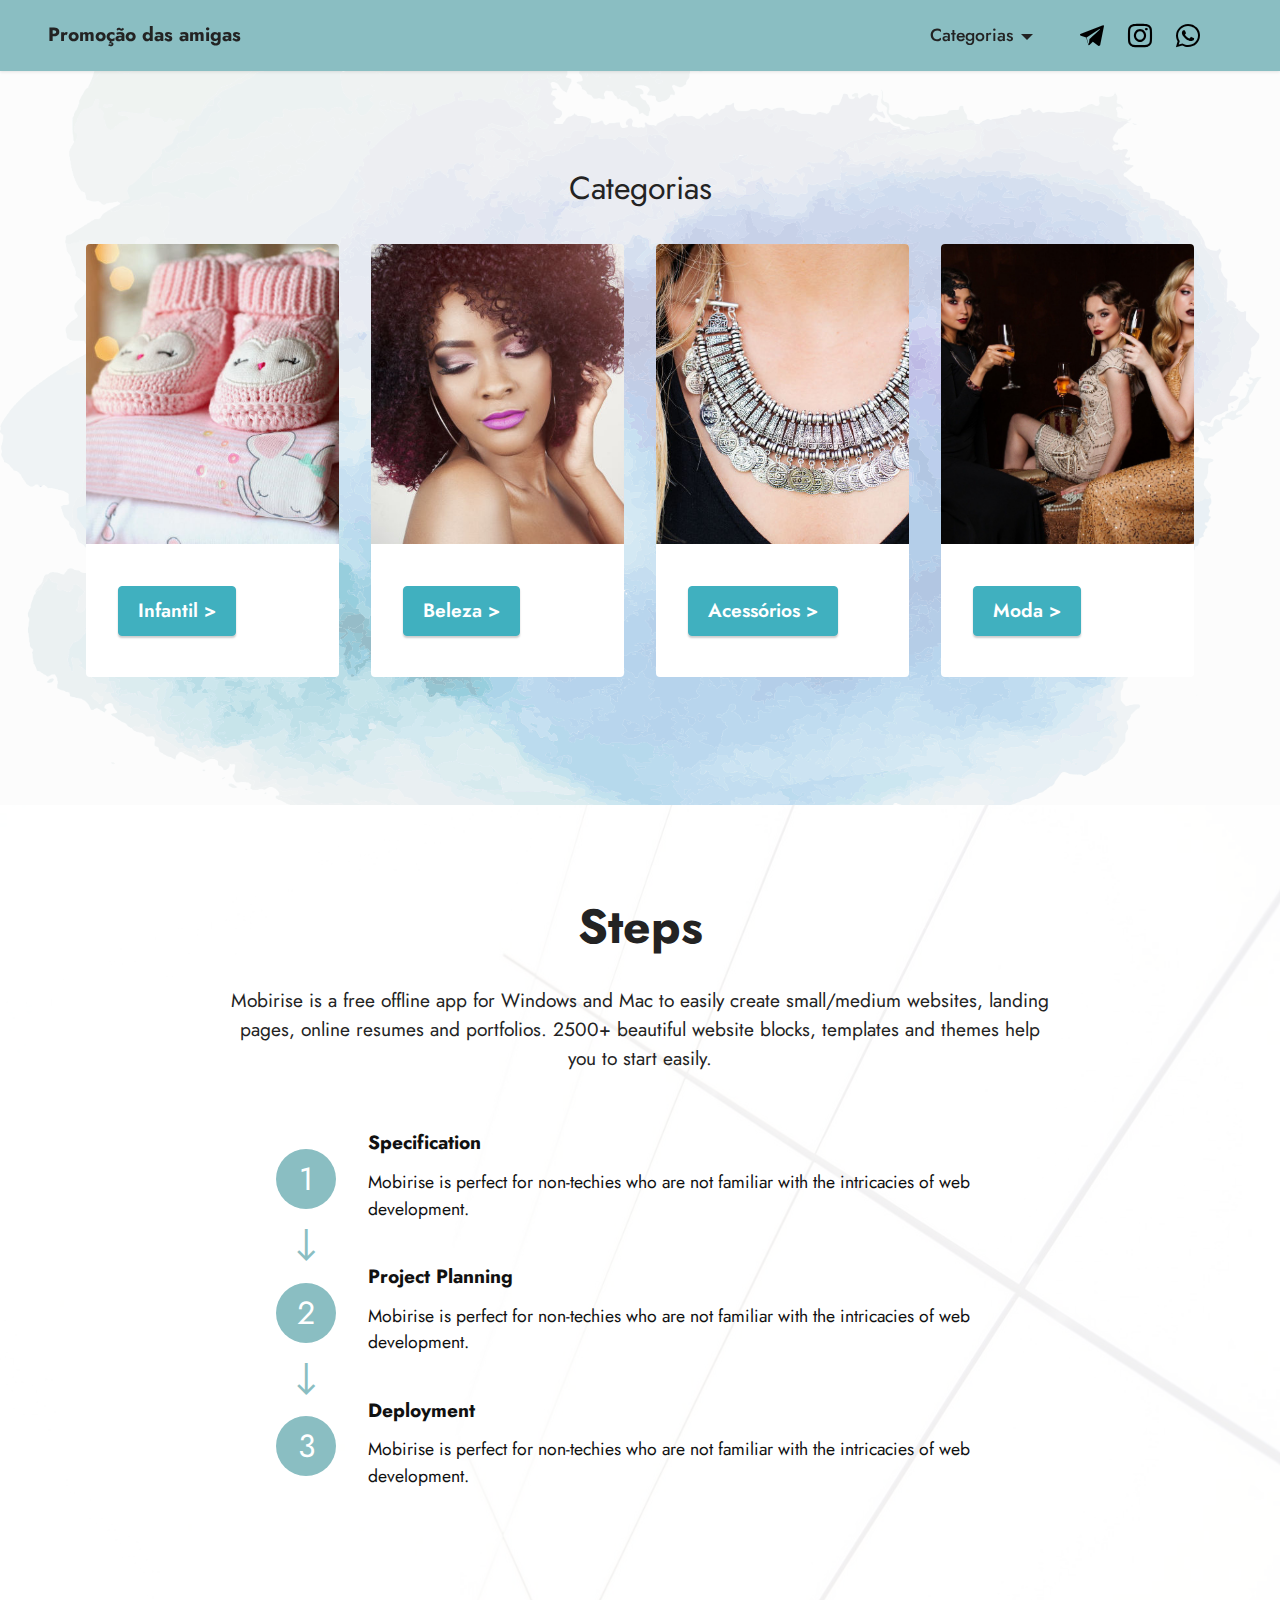
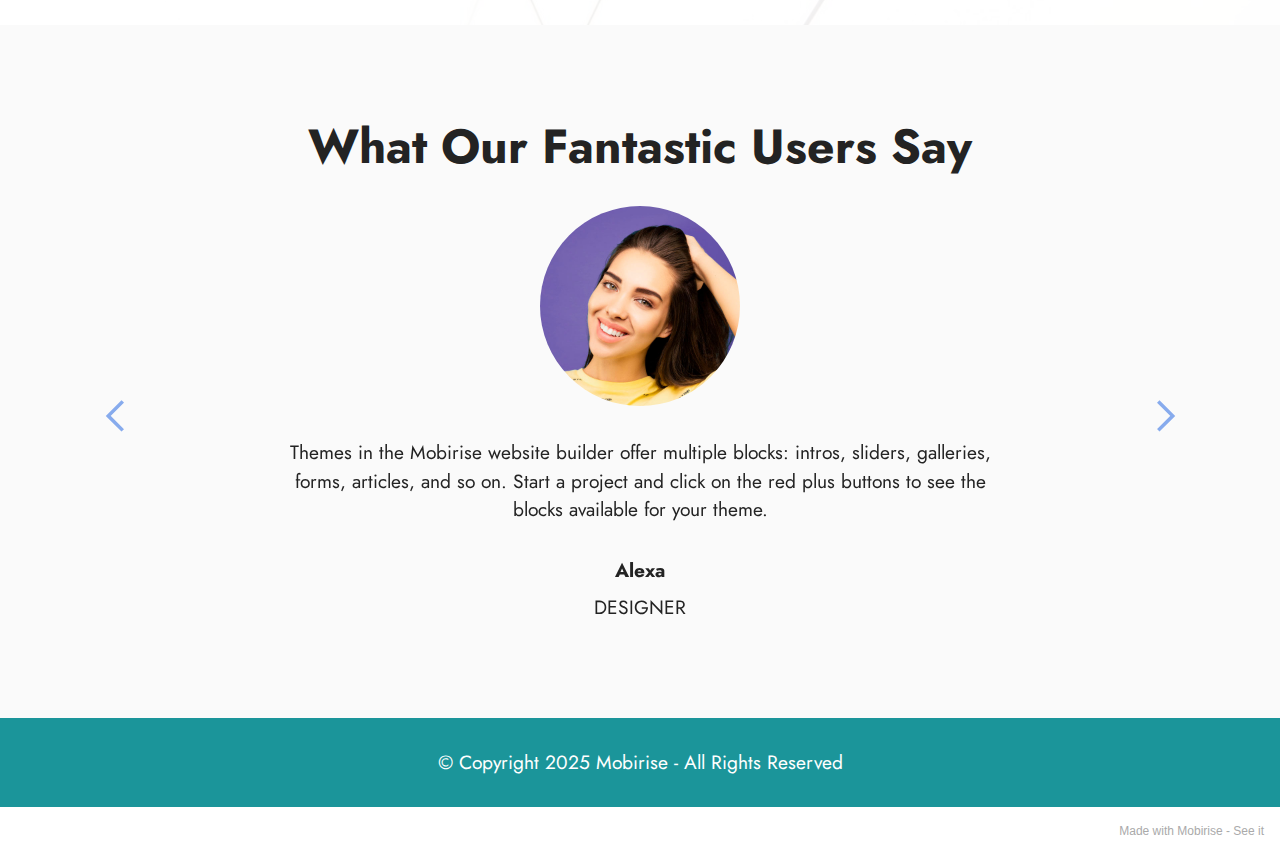
==== index.html @ 552d86b9 "init" ====
<!DOCTYPE html>
<html  >
<head>
  <!-- Site made with Mobirise Website Builder v5.2.1, https://mobirise.com -->
  <meta charset="UTF-8">
  <meta http-equiv="X-UA-Compatible" content="IE=edge">
  <meta name="generator" content="Mobirise v5.2.1, mobirise.com">
  <meta name="viewport" content="width=device-width, initial-scale=1, minimum-scale=1">
  <link rel="shortcut icon" href="assets/images/logo-96x96.png" type="image/x-icon">
  <meta name="description" content="">
  
  
  <title>Promoção das amigas</title>
  <link rel="stylesheet" href="assets/web/assets/mobirise-icons2/mobirise2.css">
  <link rel="stylesheet" href="assets/tether/tether.min.css">
  <link rel="stylesheet" href="assets/bootstrap/css/bootstrap.min.css">
  <link rel="stylesheet" href="assets/bootstrap/css/bootstrap-grid.min.css">
  <link rel="stylesheet" href="assets/bootstrap/css/bootstrap-reboot.min.css">
  <link rel="stylesheet" href="assets/dropdown/css/style.css">
  <link rel="stylesheet" href="assets/socicon/css/styles.css">
  <link rel="stylesheet" href="assets/theme/css/style.css">
  <link rel="preload" as="style" href="assets/mobirise/css/mbr-additional.css"><link rel="stylesheet" href="assets/mobirise/css/mbr-additional.css" type="text/css">
  
  
  
  
</head>
<body>
  
  <section class="menu menu3 cid-suYINtU2iG" once="menu" id="menu3-0">
    
    <nav class="navbar navbar-dropdown navbar-fixed-top navbar-expand-lg">
        <div class="container-fluid">
            <div class="navbar-brand">
                
                <span class="navbar-caption-wrap"><a class="navbar-caption text-black text-primary display-7" href="index.html">Promoção das amigas</a></span>
            </div>
            <button class="navbar-toggler" type="button" data-toggle="collapse" data-target="#navbarSupportedContent" aria-controls="navbarNavAltMarkup" aria-expanded="false" aria-label="Toggle navigation">
                <div class="hamburger">
                    <span></span>
                    <span></span>
                    <span></span>
                    <span></span>
                </div>
            </button>
            <div class="collapse navbar-collapse" id="navbarSupportedContent">
                <ul class="navbar-nav nav-dropdown nav-right" data-app-modern-menu="true"><li class="nav-item dropdown"><a class="nav-link link dropdown-toggle text-black display-4" href="#" data-toggle="dropdown-submenu" aria-expanded="false">Categorias</a><div class="dropdown-menu"><a class="dropdown-item text-black text-primary display-4" href="infantil.html">Infantil<br></a><div class="dropdown"><a class="dropdown-item text-black dropdown-toggle display-4" href="#" aria-expanded="false" data-toggle="dropdown-submenu">Beleza</a><div class="dropdown-menu dropdown-submenu"><a class="dropdown-item text-black display-4" href="#" aria-expanded="false">Teste</a></div></div><a class="dropdown-item text-black text-primary display-4" href="acessorios.html" aria-expanded="false">Acessórios</a><a class="dropdown-item text-black display-4" href="#" aria-expanded="false">Moda</a></div>
                    </li></ul>
                <div class="icons-menu">
                    <a class="iconfont-wrapper" href="https://mobiri.se" target="_blank">
                        <span class="p-2 mbr-iconfont socicon-telegram socicon"></span>
                    </a>
                    <a class="iconfont-wrapper" href="https://mobiri.se" target="_blank">
                        <span class="p-2 mbr-iconfont socicon-instagram socicon"></span>
                    </a>
                    <a class="iconfont-wrapper" href="https://api.whatsapp.com/send?phone=5531991927545&text=sua%20mensagem" target="_blank">
                        <span class="p-2 mbr-iconfont socicon-whatsapp socicon" style="color: rgb(0, 0, 0); fill: rgb(0, 0, 0);"></span>
                    </a>
                    
                </div>
                
            </div>
        </div>
    </nav>
</section>

<section class="features4 cid-svt2R4mxLg" id="features4-9">
    
    <div class="mbr-overlay"></div>
    <div class="container">
        <div class="mbr-section-head">
            
            <h5 class="mbr-section-subtitle mbr-fonts-style align-center mb-0 mt-2 display-5">Categorias</h5>
        </div>
        <div class="row mt-4">
            <div class="item features-image сol-12 col-md-6 col-lg-3">
                <div class="item-wrapper">
                    <div class="item-img">
                        <img src="assets/images/mbr-2-696x464.jpg" alt="" title="">
                    </div>
                    <div class="item-content">
                        
                        
                        
                    </div>
                    <div class="mbr-section-btn item-footer mt-2"><a href="infantil.html" class="btn item-btn btn-success display-7">Infantil&nbsp;&gt;</a></div>
                </div>
            </div>
            <div class="item features-image сol-12 col-md-6 col-lg-3">
                <div class="item-wrapper">
                    <div class="item-img">
                        <img src="assets/images/mbr-696x450.jpg" alt="" title="">
                    </div>
                    <div class="item-content">
                        
                        
                        
                    </div>
                    <div class="mbr-section-btn item-footer mt-2"><a href="" class="btn item-btn btn-success display-7" target="_blank">Beleza &gt;</a></div>
                </div>
            </div>
            <div class="item features-image сol-12 col-md-6 col-lg-3">
                <div class="item-wrapper">
                    <div class="item-img">
                        <img src="assets/images/mbr-1-696x464.jpg" alt="" title="">
                    </div>
                    <div class="item-content">
                        
                        
                        
                    </div>
                    <div class="mbr-section-btn item-footer mt-2"><a href="acessorios.html" class="btn item-btn btn-success display-7">Acessórios &gt;</a></div>
                </div>
            </div><div class="item features-image сol-12 col-md-6 col-lg-3">
                <div class="item-wrapper">
                    <div class="item-img">
                        <img src="assets/images/mbr-1920x1279.jpg" alt="" title="" data-slide-to="3">
                    </div>
                    <div class="item-content">
                        
                        
                        
                    </div>
                    <div class="mbr-section-btn item-footer mt-2"><a href="" class="btn item-btn btn-success display-7" target="_blank">Moda &gt;</a></div>
                </div>
            </div>

        </div>
    </div>
</section>

<section class="features19 cid-svt3wGCOxI" id="features20-c">

    
    <div class="mbr-overlay" style="opacity: 0.8; background-color: rgb(255, 255, 255);">
    </div>
    <div class="container">
        <div class="row justify-content-center">
            <div class="col-md-12 col-lg-9">
                <div class="card-wrapper pb-4">
                    <div class="card-box align-center">
                        <h4 class="card-title mbr-fonts-style mb-4 display-2">
                            <strong>Steps</strong>
                        </h4>
                        <p class="mbr-text mbr-fonts-style mb-4 display-7">
                            Mobirise is a free offline app for Windows and Mac to easily create small/medium websites,
                            landing pages, online resumes and portfolios. 2500+ beautiful website blocks, templates and
                            themes help you to start easily.</p>
                        
                    </div>
                </div>
            </div>
            <div class="col-12 col-md-8">
                <div class="item mbr-flex">
                    <div class="icon-box">
                        <span class="step-number mbr-fonts-style display-5">1</span>
                    </div>
                    <div class="text-box">
                        <h4 class="icon-title card-title mbr-black mbr-fonts-style display-7">
                            <strong>Specification</strong>
                        </h4>
                        <h5 class="icon-text mbr-black mbr-fonts-style display-4">Mobirise is perfect for non-techies who
                            are not familiar with
                            the intricacies of web development.</h5>
                    </div>
                </div>
                <div class="item mbr-flex">
                    <div class="icon-box">
                        <span class="step-number mbr-fonts-style display-5">2</span>
                    </div>
                    <div class="text-box">
                        <h4 class="icon-title card-title mbr-black mbr-fonts-style display-7">
                            <strong>Project Planning</strong>
                        </h4>
                        <h5 class="icon-text mbr-black mbr-fonts-style display-4">Mobirise is perfect for non-techies who
                            are not familiar with
                            the intricacies of web development.</h5>
                    </div>
                </div>
                <div class="item mbr-flex last">
                    <div class="icon-box">
                        <span class="step-number mbr-fonts-style display-5">3</span>
                    </div>
                    <div class="text-box">
                        <h4 class="icon-title card-title mbr-black mbr-fonts-style display-7">
                            <strong>Deployment</strong>
                        </h4>
                        <h5 class="icon-text mbr-black mbr-fonts-style display-4">Mobirise is perfect for non-techies who
                            are not familiar with
                            the intricacies of web development.</h5>
                    </div>
                </div>
                
                
                
                
                
                
                
            </div>
        </div>
    </div>
</section>

<section class="testimonails3 carousel slide testimonials-slider cid-svt30QFqCi" data-interval="false" id="testimonials3-a">

    

    

    <div class="text-center container">
        <h3 class="mb-4 mbr-fonts-style display-2">
            <strong>What Our Fantastic Users Say</strong>
        </h3>

        <div class="carousel slide" role="listbox" data-pause="true" data-keyboard="false" data-ride="carousel" data-interval="8000">
            <div class="carousel-inner">
                
                
            <div class="carousel-item">
                    <div class="user col-md-8">
                        <div class="user_image">
                            <img src="assets/images/team3.jpg">
                        </div>
                        <div class="user_text mb-4">
                            <p class="mbr-fonts-style display-7">
                                Themes in the Mobirise website builder offer multiple blocks: intros, sliders, galleries, forms, articles, and so on. Start a project and click on the red plus buttons to see the blocks available for your theme.
                            </p>
                        </div>
                        <div class="user_name mbr-fonts-style mb-2 display-7">
                            <strong>Alexa</strong>
                        </div>
                        <div class="user_desk mbr-fonts-style display-7">
                            DESIGNER
                        </div>
                    </div>
                </div><div class="carousel-item">
                    <div class="user col-md-8">
                        <div class="user_image">
                            <img src="assets/images/team2.jpg">
                        </div>
                        <div class="user_text mb-4">
                            <p class="mbr-fonts-style display-7">
                                Themes in the Mobirise website builder offer multiple blocks: intros, sliders, galleries, forms, articles, and so on. Start a project and click on the red plus buttons to see the blocks available for your theme.
                            </p>
                        </div>
                        <div class="user_name mbr-fonts-style mb-2 display-7">
                            <strong>Linda</strong>
                        </div>
                        <div class="user_desk mbr-fonts-style display-7">
                            DEVELOPER
                        </div>
                    </div>
                </div></div>

            <div class="carousel-controls">
                <a class="carousel-control-prev" role="button" data-slide="prev">
                    <span aria-hidden="true" class="mobi-mbri mobi-mbri-arrow-prev mbr-iconfont"></span>
                    <span class="sr-only">Previous</span>
                </a>

                <a class="carousel-control-next" role="button" data-slide="next">
                    <span aria-hidden="true" class="mobi-mbri mobi-mbri-arrow-next mbr-iconfont"></span>
                    <span class="sr-only">Next</span>
                </a>
            </div>
        </div>
    </div>
</section>

<section class="footer7 cid-svt5SpfQsc" once="footers" id="footer7-e">

    

    

    <div class="container">
        <div class="media-container-row align-center mbr-white">
            <div class="col-12">
                <p class="mbr-text mb-0 mbr-fonts-style display-7">
                    © Copyright 2025 Mobirise - All Rights Reserved
                </p>
            </div>
        </div>
    </div>
</section><section style="background-color: #fff; font-family: -apple-system, BlinkMacSystemFont, 'Segoe UI', 'Roboto', 'Helvetica Neue', Arial, sans-serif; color:#aaa; font-size:12px; padding: 0; align-items: center; display: flex;"><a href="https://mobirise.site/o" style="flex: 1 1; height: 3rem; padding-left: 1rem;"></a><p style="flex: 0 0 auto; margin:0; padding-right:1rem;">Made with Mobirise - <a href="https://mobirise.site/k" style="color:#aaa;">See it</a></p></section><script src="assets/web/assets/jquery/jquery.min.js"></script>  <script src="assets/popper/popper.min.js"></script>  <script src="assets/tether/tether.min.js"></script>  <script src="assets/bootstrap/js/bootstrap.min.js"></script>  <script src="assets/smoothscroll/smooth-scroll.js"></script>  <script src="assets/dropdown/js/nav-dropdown.js"></script>  <script src="assets/dropdown/js/navbar-dropdown.js"></script>  <script src="assets/touchswipe/jquery.touch-swipe.min.js"></script>  <script src="assets/bootstrapcarouselswipe/bootstrap-carousel-swipe.js"></script>  <script src="assets/mbr-testimonials-slider/mbr-testimonials-slider.js"></script>  <script src="assets/theme/js/script.js"></script>  
  
  
</body>
</html>
---- assets/web/assets/mobirise-icons2/mobirise2.css ----
@font-face {
  font-family: 'Moririse2';
  font-display: swap;
  src:  url('mobirise2.eot?f2bix4');
  src:  url('mobirise2.eot?f2bix4#iefix') format('embedded-opentype'),
    url('mobirise2.ttf?f2bix4') format('truetype'),
    url('mobirise2.woff?f2bix4') format('woff'),
    url('mobirise2.svg?f2bix4#mobirise2') format('svg');
  font-weight: normal;
  font-style: normal;
}

[class^="mobi-"], [class*=" mobi-"] {
  /* use !important to prevent issues with browser extensions that change fonts */
  font-family: 'Moririse2' !important;
  speak: none;
  font-style: normal;
  font-weight: normal;
  font-variant: normal;
  text-transform: none;
  line-height: 1;

  /* Better Font Rendering =========== */
  -webkit-font-smoothing: antialiased;
  -moz-osx-font-smoothing: grayscale;
}

.mobi-mbri-add-submenu:before {
  content: "\e900";
}
.mobi-mbri-alert:before {
  content: "\e901";
}
.mobi-mbri-align-center:before {
  content: "\e902";
}
.mobi-mbri-align-justify:before {
  content: "\e903";
}
.mobi-mbri-align-left:before {
  content: "\e904";
}
.mobi-mbri-align-right:before {
  content: "\e905";
}
.mobi-mbri-android:before {
  content: "\e906";
}
.mobi-mbri-apple:before {
  content: "\e907";
}
.mobi-mbri-arrow-down:before {
  content: "\e908";
}
.mobi-mbri-arrow-next:before {
  content: "\e909";
}
.mobi-mbri-arrow-prev:before {
  content: "\e90a";
}
.mobi-mbri-arrow-up:before {
  content: "\e90b";
}
.mobi-mbri-bold:before {
  content: "\e90c";
}
.mobi-mbri-bookmark:before {
  content: "\e90d";
}
.mobi-mbri-bootstrap:before {
  content: "\e90e";
}
.mobi-mbri-briefcase:before {
  content: "\e90f";
}
.mobi-mbri-browse:before {
  content: "\e910";
}
.mobi-mbri-bulleted-list:before {
  content: "\e911";
}
.mobi-mbri-calendar:before {
  content: "\e912";
}
.mobi-mbri-camera:before {
  content: "\e913";
}
.mobi-mbri-cart-add:before {
  content: "\e914";
}
.mobi-mbri-cart-full:before {
  content: "\e915";
}
.mobi-mbri-cash:before {
  content: "\e916";
}
.mobi-mbri-change-style:before {
  content: "\e917";
}
.mobi-mbri-chat:before {
  content: "\e918";
}
.mobi-mbri-clock:before {
  content: "\e919";
}
.mobi-mbri-close:before {
  content: "\e91a";
}
.mobi-mbri-cloud:before {
  content: "\e91b";
}
.mobi-mbri-code:before {
  content: "\e91c";
}
.mobi-mbri-contact-form:before {
  content: "\e91d";
}
.mobi-mbri-credit-card:before {
  content: "\e91e";
}
.mobi-mbri-cursor-click:before {
  content: "\e91f";
}
.mobi-mbri-cust-feedback:before {
  content: "\e920";
}
.mobi-mbri-database:before {
  content: "\e921";
}
.mobi-mbri-delivery:before {
  content: "\e922";
}
.mobi-mbri-desktop:before {
  content: "\e923";
}
.mobi-mbri-devices:before {
  content: "\e924";
}
.mobi-mbri-down:before {
  content: "\e925";
}
.mobi-mbri-download-2:before {
  content: "\e926";
}
.mobi-mbri-download:before {
  content: "\e927";
}
.mobi-mbri-drag-n-drop-2:before {
  content: "\e928";
}
.mobi-mbri-drag-n-drop:before {
  content: "\e929";
}
.mobi-mbri-edit-2:before {
  content: "\e92a";
}
.mobi-mbri-edit:before {
  content: "\e92b";
}
.mobi-mbri-error:before {
  content: "\e92c";
}
.mobi-mbri-extension:before {
  content: "\e92d";
}
.mobi-mbri-features:before {
  content: "\e92e";
}
.mobi-mbri-file:before {
  content: "\e92f";
}
.mobi-mbri-flag:before {
  content: "\e930";
}
.mobi-mbri-folder:before {
  content: "\e931";
}
.mobi-mbri-gift:before {
  content: "\e932";
}
.mobi-mbri-github:before {
  content: "\e933";
}
.mobi-mbri-globe-2:before {
  content: "\e934";
}
.mobi-mbri-globe:before {
  content: "\e935";
}
.mobi-mbri-growing-chart:before {
  content: "\e936";
}
.mobi-mbri-hearth:before {
  content: "\e937";
}
.mobi-mbri-help:before {
  content: "\e938";
}
.mobi-mbri-home:before {
  content: "\e939";
}
.mobi-mbri-hot-cup:before {
  content: "\e93a";
}
.mobi-mbri-idea:before {
  content: "\e93b";
}
.mobi-mbri-image-gallery:before {
  content: "\e93c";
}
.mobi-mbri-image-slider:before {
  content: "\e93d";
}
.mobi-mbri-info:before {
  content: "\e93e";
}
.mobi-mbri-italic:before {
  content: "\e93f";
}
.mobi-mbri-key:before {
  content: "\e940";
}
.mobi-mbri-laptop:before {
  content: "\e941";
}
.mobi-mbri-layers:before {
  content: "\e942";
}
.mobi-mbri-left-right:before {
  content: "\e943";
}
.mobi-mbri-left:before {
  content: "\e944";
}
.mobi-mbri-letter:before {
  content: "\e945";
}
.mobi-mbri-like:before {
  content: "\e946";
}
.mobi-mbri-link:before {
  content: "\e947";
}
.mobi-mbri-lock:before {
  content: "\e948";
}
.mobi-mbri-login:before {
  content: "\e949";
}
.mobi-mbri-logout:before {
  content: "\e94a";
}
.mobi-mbri-magic-stick:before {
  content: "\e94b";
}
.mobi-mbri-map-pin:before {
  content: "\e94c";
}
.mobi-mbri-menu:before {
  content: "\e94d";
}
.mobi-mbri-mobile-2:before {
  content: "\e94e";
}
.mobi-mbri-mobile-horizontal:before {
  content: "\e94f";
}
.mobi-mbri-mobile:before {
  content: "\e950";
}
.mobi-mbri-mobirise:before {
  content: "\e951";
}
.mobi-mbri-more-horizontal:before {
  content: "\e952";
}
.mobi-mbri-more-vertical:before {
  content: "\e953";
}
.mobi-mbri-music:before {
  content: "\e954";
}
.mobi-mbri-new-file:before {
  content: "\e955";
}
.mobi-mbri-numbered-list:before {
  content: "\e956";
}
.mobi-mbri-opened-folder:before {
  content: "\e957";
}
.mobi-mbri-pages:before {
  content: "\e958";
}
.mobi-mbri-paper-plane:before {
  content: "\e959";
}
.mobi-mbri-paperclip:before {
  content: "\e95a";
}
.mobi-mbri-phone:before {
  content: "\e95b";
}
.mobi-mbri-photo:before {
  content: "\e95c";
}
.mobi-mbri-photos:before {
  content: "\e95d";
}
.mobi-mbri-pin:before {
  content: "\e95e";
}
.mobi-mbri-play:before {
  content: "\e95f";
}
.mobi-mbri-plus:before {
  content: "\e960";
}
.mobi-mbri-preview:before {
  content: "\e961";
}
.mobi-mbri-print:before {
  content: "\e962";
}
.mobi-mbri-protect:before {
  content: "\e963";
}
.mobi-mbri-question:before {
  content: "\e964";
}
.mobi-mbri-quote-left:before {
  content: "\e965";
}
.mobi-mbri-quote-right:before {
  content: "\e966";
}
.mobi-mbri-redo:before {
  content: "\e967";
}
.mobi-mbri-refresh:before {
  content: "\e968";
}
.mobi-mbri-responsive-2:before {
  content: "\e969";
}
.mobi-mbri-responsive:before {
  content: "\e96a";
}
.mobi-mbri-right:before {
  content: "\e96b";
}
.mobi-mbri-rocket:before {
  content: "\e96c";
}
.mobi-mbri-sad-face:before {
  content: "\e96d";
}
.mobi-mbri-sale:before {
  content: "\e96e";
}
.mobi-mbri-save:before {
  content: "\e96f";
}
.mobi-mbri-search:before {
  content: "\e970";
}
.mobi-mbri-setting-2:before {
  content: "\e971";
}
.mobi-mbri-setting-3:before {
  content: "\e972";
}
.mobi-mbri-setting:before {
  content: "\e973";
}
.mobi-mbri-share:before {
  content: "\e974";
}
.mobi-mbri-shopping-bag:before {
  content: "\e975";
}
.mobi-mbri-shopping-basket:before {
  content: "\e976";
}
.mobi-mbri-shopping-cart:before {
  content: "\e977";
}
.mobi-mbri-sites:before {
  content: "\e978";
}
.mobi-mbri-smile-face:before {
  content: "\e979";
}
.mobi-mbri-speed:before {
  content: "\e97a";
}
.mobi-mbri-star:before {
  content: "\e97b";
}
.mobi-mbri-success:before {
  content: "\e97c";
}
.mobi-mbri-sun:before {
  content: "\e97d";
}
.mobi-mbri-sun2:before {
  content: "\e97e";
}
.mobi-mbri-tablet-vertical:before {
  content: "\e97f";
}
.mobi-mbri-tablet:before {
  content: "\e980";
}
.mobi-mbri-target:before {
  content: "\e981";
}
.mobi-mbri-timer:before {
  content: "\e982";
}
.mobi-mbri-to-ftp:before {
  content: "\e983";
}
.mobi-mbri-to-local-drive:before {
  content: "\e984";
}
.mobi-mbri-touch-swipe:before {
  content: "\e985";
}
.mobi-mbri-touch:before {
  content: "\e986";
}
.mobi-mbri-trash:before {
  content: "\e987";
}
.mobi-mbri-underline:before {
  content: "\e988";
}
.mobi-mbri-undo:before {
  content: "\e989";
}
.mobi-mbri-unlink:before {
  content: "\e98a";
}
.mobi-mbri-unlock:before {
  content: "\e98b";
}
.mobi-mbri-up-down:before {
  content: "\e98c";
}
.mobi-mbri-up:before {
  content: "\e98d";
}
.mobi-mbri-update:before {
  content: "\e98e";
}
.mobi-mbri-upload-2:before {
  content: "\e98f";
}
.mobi-mbri-upload:before {
  content: "\e990";
}
.mobi-mbri-user-2:before {
  content: "\e991";
}
.mobi-mbri-user:before {
  content: "\e992";
}
.mobi-mbri-users:before {
  content: "\e993";
}
.mobi-mbri-video-play:before {
  content: "\e994";
}
.mobi-mbri-video:before {
  content: "\e995";
}
.mobi-mbri-watch:before {
  content: "\e996";
}
.mobi-mbri-website-theme-2:before {
  content: "\e997";
}
.mobi-mbri-website-theme:before {
  content: "\e998";
}
.mobi-mbri-wifi:before {
  content: "\e999";
}
.mobi-mbri-windows:before {
  content: "\e99a";
}
.mobi-mbri-zoom-in:before {
  content: "\e99b";
}
.mobi-mbri-zoom-out:before {
  content: "\e99c";
}
---- assets/dropdown/css/style.css ----
.navbar-dropdown {
  left: 0;
  padding: 0;
  position: absolute;
  right: 0;
  top: 0;
  transition: all 0.45s ease;
  z-index: 1030;
  background: #282828; }
  .navbar-dropdown .navbar-logo {
    margin-right: 0.8rem;
    transition: margin 0.3s ease-in-out;
    vertical-align: middle; }
    .navbar-dropdown .navbar-logo img {
      height: 3.125rem;
      transition: all 0.3s ease-in-out; }
    .navbar-dropdown .navbar-logo.mbr-iconfont {
      font-size: 3.125rem;
      line-height: 3.125rem; }
  .navbar-dropdown .navbar-caption {
    font-weight: 700;
    white-space: normal;
    vertical-align: -4px;
    line-height: 3.125rem !important; }
    .navbar-dropdown .navbar-caption, .navbar-dropdown .navbar-caption:hover {
      color: inherit;
      text-decoration: none; }
  .navbar-dropdown .mbr-iconfont + .navbar-caption {
    vertical-align: -1px; }
  .navbar-dropdown.navbar-fixed-top {
    position: fixed; }
  .navbar-dropdown .navbar-brand span {
    vertical-align: -4px; }
  .navbar-dropdown.bg-color.transparent {
    background: none; }
  .navbar-dropdown.navbar-short .navbar-brand {
    padding: 0.625rem 0; }
    .navbar-dropdown.navbar-short .navbar-brand span {
      vertical-align: -1px; }
  .navbar-dropdown.navbar-short .navbar-caption {
    line-height: 2.375rem !important;
    vertical-align: -2px; }
  .navbar-dropdown.navbar-short .navbar-logo {
    margin-right: 0.5rem; }
    .navbar-dropdown.navbar-short .navbar-logo img {
      height: 2.375rem; }
    .navbar-dropdown.navbar-short .navbar-logo.mbr-iconfont {
      font-size: 2.375rem;
      line-height: 2.375rem; }
  .navbar-dropdown.navbar-short .mbr-table-cell {
    height: 3.625rem; }
  .navbar-dropdown .navbar-close {
    left: 0.6875rem;
    position: fixed;
    top: 0.75rem;
    z-index: 1000; }
  .navbar-dropdown .hamburger-icon {
    content: "";
    display: inline-block;
    vertical-align: middle;
    width: 16px;
    -webkit-box-shadow: 0 -6px 0 1px #282828,0 0 0 1px #282828,0 6px 0 1px #282828;
    -moz-box-shadow: 0 -6px 0 1px #282828,0 0 0 1px #282828,0 6px 0 1px #282828;
    box-shadow: 0 -6px 0 1px #282828,0 0 0 1px #282828,0 6px 0 1px #282828; }

.dropdown-menu .dropdown-toggle[data-toggle="dropdown-submenu"]::after {
  border-bottom: 0.35em solid transparent;
  border-left: 0.35em solid;
  border-right: 0;
  border-top: 0.35em solid transparent;
  margin-left: 0.3rem; }

.dropdown-menu .dropdown-item:focus {
  outline: 0; }

.nav-dropdown {
  font-size: 0.75rem;
  font-weight: 500;
  height: auto !important; }
  .nav-dropdown .nav-btn {
    padding-left: 1rem; }
  .nav-dropdown .link {
    margin: .667em 1.667em;
    font-weight: 500;
    padding: 0;
    transition: color .2s ease-in-out; }
    .nav-dropdown .link.dropdown-toggle {
      margin-right: 2.583em; }
      .nav-dropdown .link.dropdown-toggle::after {
        margin-left: .25rem;
        border-top: 0.35em solid;
        border-right: 0.35em solid transparent;
        border-left: 0.35em solid transparent;
        border-bottom: 0; }
      .nav-dropdown .link.dropdown-toggle[aria-expanded="true"] {
        margin: 0;
        padding: 0.667em 3.263em  0.667em 1.667em; }
  .nav-dropdown .link::after,
  .nav-dropdown .dropdown-item::after {
    color: inherit; }
  .nav-dropdown .btn {
    font-size: 0.75rem;
    font-weight: 700;
    letter-spacing: 0;
    margin-bottom: 0;
    padding-left: 1.25rem;
    padding-right: 1.25rem; }
  .nav-dropdown .dropdown-menu {
    border-radius: 0;
    border: 0;
    left: 0;
    margin: 0;
    padding-bottom: 1.25rem;
    padding-top: 1.25rem;
    position: relative; }
  .nav-dropdown .dropdown-submenu {
    margin-left: 0.125rem;
    top: 0; }
  .nav-dropdown .dropdown-item {
    font-weight: 500;
    line-height: 2;
    padding: 0.3846em 4.615em 0.3846em 1.5385em;
    position: relative;
    transition: color .2s ease-in-out, background-color .2s ease-in-out; }
    .nav-dropdown .dropdown-item::after {
      margin-top: -0.3077em;
      position: absolute;
      right: 1.1538em;
      top: 50%; }
    .nav-dropdown .dropdown-item:focus, .nav-dropdown .dropdown-item:hover {
      background: none; }

@media (max-width: 767px) {
  .nav-dropdown.navbar-toggleable-sm {
    bottom: 0;
    display: none;
    left: 0;
    overflow-x: hidden;
    position: fixed;
    top: 0;
    transform: translateX(-100%);
    -ms-transform: translateX(-100%);
    -webkit-transform: translateX(-100%);
    width: 18.75rem;
    z-index: 999; } }
.nav-dropdown.navbar-toggleable-xl {
  bottom: 0;
  display: none;
  left: 0;
  overflow-x: hidden;
  position: fixed;
  top: 0;
  transform: translateX(-100%);
  -ms-transform: translateX(-100%);
  -webkit-transform: translateX(-100%);
  width: 18.75rem;
  z-index: 999; }

.nav-dropdown-sm {
  display: block !important;
  overflow-x: hidden;
  overflow: auto;
  padding-top: 3.875rem; }
  .nav-dropdown-sm::after {
    content: "";
    display: block;
    height: 3rem;
    width: 100%; }
  .nav-dropdown-sm.collapse.in ~ .navbar-close {
    display: block !important; }
  .nav-dropdown-sm.collapsing, .nav-dropdown-sm.collapse.in {
    transform: translateX(0);
    -ms-transform: translateX(0);
    -webkit-transform: translateX(0);
    transition: all 0.25s ease-out;
    -webkit-transition: all 0.25s ease-out;
    background: #282828; }
  .nav-dropdown-sm.collapsing[aria-expanded="false"] {
    transform: translateX(-100%);
    -ms-transform: translateX(-100%);
    -webkit-transform: translateX(-100%); }
  .nav-dropdown-sm .nav-item {
    display: block;
    margin-left: 0 !important;
    padding-left: 0; }
  .nav-dropdown-sm .link,
  .nav-dropdown-sm .dropdown-item {
    border-top: 1px dotted rgba(255, 255, 255, 0.1);
    font-size: 0.8125rem;
    line-height: 1.6;
    margin: 0 !important;
    padding: 0.875rem 2.4rem 0.875rem 1.5625rem !important;
    position: relative;
    white-space: normal; }
    .nav-dropdown-sm .link:focus, .nav-dropdown-sm .link:hover,
    .nav-dropdown-sm .dropdown-item:focus,
    .nav-dropdown-sm .dropdown-item:hover {
      background: rgba(0, 0, 0, 0.2) !important;
      color: #c0a375; }
  .nav-dropdown-sm .nav-btn {
    position: relative;
    padding: 1.5625rem 1.5625rem 0 1.5625rem; }
    .nav-dropdown-sm .nav-btn::before {
      border-top: 1px dotted rgba(255, 255, 255, 0.1);
      content: "";
      left: 0;
      position: absolute;
      top: 0;
      width: 100%; }
    .nav-dropdown-sm .nav-btn + .nav-btn {
      padding-top: 0.625rem; }
      .nav-dropdown-sm .nav-btn + .nav-btn::before {
        display: none; }
  .nav-dropdown-sm .btn {
    padding: 0.625rem 0; }
  .nav-dropdown-sm .dropdown-toggle[data-toggle="dropdown-submenu"]::after {
    margin-left: .25rem;
    border-top: 0.35em solid;
    border-right: 0.35em solid transparent;
    border-left: 0.35em solid transparent;
    border-bottom: 0; }
  .nav-dropdown-sm .dropdown-toggle[data-toggle="dropdown-submenu"][aria-expanded="true"]::after {
    border-top: 0;
    border-right: 0.35em solid transparent;
    border-left: 0.35em solid transparent;
    border-bottom: 0.35em solid; }
  .nav-dropdown-sm .dropdown-menu {
    margin: 0;
    padding: 0;
    position: relative;
    top: 0;
    left: 0;
    width: 100%;
    border: 0;
    float: none;
    border-radius: 0;
    background: none; }
  .nav-dropdown-sm .dropdown-submenu {
    left: 100%;
    margin-left: 0.125rem;
    margin-top: -1.25rem;
    top: 0; }

.navbar-toggleable-sm .nav-dropdown .dropdown-menu {
  position: absolute; }

.navbar-toggleable-sm .nav-dropdown .dropdown-submenu {
  left: 100%;
  margin-left: 0.125rem;
  margin-top: -1.25rem;
  top: 0; }

.navbar-toggleable-sm.opened .nav-dropdown .dropdown-menu {
  position: relative; }

.navbar-toggleable-sm.opened .nav-dropdown .dropdown-submenu {
  left: 0;
  margin-left: 00rem;
  margin-top: 0rem;
  top: 0; }

.is-builder .nav-dropdown.collapsing {
  transition: none !important; }

/*# sourceMappingURL=style.css.map */
---- assets/socicon/css/styles.css ----
@charset "UTF-8";

@font-face {
  font-family: 'Socicon';
  src:  url('../fonts/socicon.eot');
  src:  url('../fonts/socicon.eot?#iefix') format('embedded-opentype'),
    url('../fonts/socicon.woff2') format('woff2'),
    url('../fonts/socicon.ttf') format('truetype'),
    url('../fonts/socicon.woff') format('woff'),
    url('../fonts/socicon.svg#socicon') format('svg');
  font-weight: normal;
  font-style: normal;
}

[data-icon]:before {
  font-family: "socicon" !important;
  content: attr(data-icon);
  font-style: normal !important;
  font-weight: normal !important;
  font-variant: normal !important;
  text-transform: none !important;
  speak: none;
  line-height: 1;
  -webkit-font-smoothing: antialiased;
  -moz-osx-font-smoothing: grayscale;
}

[class^="socicon-"], [class*=" socicon-"] {
  /* use !important to prevent issues with browser extensions that change fonts */
  font-family: 'Socicon' !important;
  speak: none;
  font-style: normal;
  font-weight: normal;
  font-variant: normal;
  text-transform: none;
  line-height: 1;

  /* Better Font Rendering =========== */
  -webkit-font-smoothing: antialiased;
  -moz-osx-font-smoothing: grayscale;
}

.socicon-eitaa:before {
  content: "\e97c";
}
.socicon-soroush:before {
  content: "\e97d";
}
.socicon-bale:before {
  content: "\e97e";
}
.socicon-zazzle:before {
  content: "\e97b";
}
.socicon-society6:before {
  content: "\e97a";
}
.socicon-redbubble:before {
  content: "\e979";
}
.socicon-avvo:before {
  content: "\e978";
}
.socicon-stitcher:before {
  content: "\e977";
}
.socicon-googlehangouts:before {
  content: "\e974";
}
.socicon-dlive:before {
  content: "\e975";
}
.socicon-vsco:before {
  content: "\e976";
}
.socicon-flipboard:before {
  content: "\e973";
}
.socicon-ubuntu:before {
  content: "\e958";
}
.socicon-artstation:before {
  content: "\e959";
}
.socicon-invision:before {
  content: "\e95a";
}
.socicon-torial:before {
  content: "\e95b";
}
.socicon-collectorz:before {
  content: "\e95c";
}
.socicon-seenthis:before {
  content: "\e95d";
}
.socicon-googleplaymusic:before {
  content: "\e95e";
}
.socicon-debian:before {
  content: "\e95f";
}
.socicon-filmfreeway:before {
  content: "\e960";
}
.socicon-gnome:before {
  content: "\e961";
}
.socicon-itchio:before {
  content: "\e962";
}
.socicon-jamendo:before {
  content: "\e963";
}
.socicon-mix:before {
  content: "\e964";
}
.socicon-sharepoint:before {
  content: "\e965";
}
.socicon-tinder:before {
  content: "\e966";
}
.socicon-windguru:before {
  content: "\e967";
}
.socicon-cdbaby:before {
  content: "\e968";
}
.socicon-elementaryos:before {
  content: "\e969";
}
.socicon-stage32:before {
  content: "\e96a";
}
.socicon-tiktok:before {
  content: "\e96b";
}
.socicon-gitter:before {
  content: "\e96c";
}
.socicon-letterboxd:before {
  content: "\e96d";
}
.socicon-threema:before {
  content: "\e96e";
}
.socicon-splice:before {
  content: "\e96f";
}
.socicon-metapop:before {
  content: "\e970";
}
.socicon-naver:before {
  content: "\e971";
}
.socicon-remote:before {
  content: "\e972";
}
.socicon-internet:before {
  content: "\e957";
}
.socicon-moddb:before {
  content: "\e94b";
}
.socicon-indiedb:before {
  content: "\e94c";
}
.socicon-traxsource:before {
  content: "\e94d";
}
.socicon-gamefor:before {
  content: "\e94e";
}
.socicon-pixiv:before {
  content: "\e94f";
}
.socicon-myanimelist:before {
  content: "\e950";
}
.socicon-blackberry:before {
  content: "\e951";
}
.socicon-wickr:before {
  content: "\e952";
}
.socicon-spip:before {
  content: "\e953";
}
.socicon-napster:before {
  content: "\e954";
}
.socicon-beatport:before {
  content: "\e955";
}
.socicon-hackerone:before {
  content: "\e956";
}
.socicon-hackernews:before {
  content: "\e946";
}
.socicon-smashwords:before {
  content: "\e947";
}
.socicon-kobo:before {
  content: "\e948";
}
.socicon-bookbub:before {
  content: "\e949";
}
.socicon-mailru:before {
  content: "\e94a";
}
.socicon-gitlab:before {
  content: "\e945";
}
.socicon-instructables:before {
  content: "\e944";
}
.socicon-portfolio:before {
  content: "\e943";
}
.socicon-codered:before {
  content: "\e940";
}
.socicon-origin:before {
  content: "\e941";
}
.socicon-nextdoor:before {
  content: "\e942";
}
.socicon-udemy:before {
  content: "\e93f";
}
.socicon-livemaster:before {
  content: "\e93e";
}
.socicon-crunchbase:before {
  content: "\e93b";
}
.socicon-homefy:before {
  content: "\e93c";
}
.socicon-calendly:before {
  content: "\e93d";
}
.socicon-realtor:before {
  content: "\e90f";
}
.socicon-tidal:before {
  content: "\e910";
}
.socicon-qobuz:before {
  content: "\e911";
}
.socicon-natgeo:before {
  content: "\e912";
}
.socicon-mastodon:before {
  content: "\e913";
}
.socicon-unsplash:before {
  content: "\e914";
}
.socicon-homeadvisor:before {
  content: "\e915";
}
.socicon-angieslist:before {
  content: "\e916";
}
.socicon-codepen:before {
  content: "\e917";
}
.socicon-slack:before {
  content: "\e918";
}
.socicon-openaigym:before {
  content: "\e919";
}
.socicon-logmein:before {
  content: "\e91a";
}
.socicon-fiverr:before {
  content: "\e91b";
}
.socicon-gotomeeting:before {
  content: "\e91c";
}
.socicon-aliexpress:before {
  content: "\e91d";
}
.socicon-guru:before {
  content: "\e91e";
}
.socicon-appstore:before {
  content: "\e91f";
}
.socicon-homes:before {
  content: "\e920";
}
.socicon-zoom:before {
  content: "\e921";
}
.socicon-alibaba:before {
  content: "\e922";
}
.socicon-craigslist:before {
  content: "\e923";
}
.socicon-wix:before {
  content: "\e924";
}
.socicon-redfin:before {
  content: "\e925";
}
.socicon-googlecalendar:before {
  content: "\e926";
}
.socicon-shopify:before {
  content: "\e927";
}
.socicon-freelancer:before {
  content: "\e928";
}
.socicon-seedrs:before {
  content: "\e929";
}
.socicon-bing:before {
  content: "\e92a";
}
.socicon-doodle:before {
  content: "\e92b";
}
.socicon-bonanza:before {
  content: "\e92c";
}
.socicon-squarespace:before {
  content: "\e92d";
}
.socicon-toptal:before {
  content: "\e92e";
}
.socicon-gust:before {
  content: "\e92f";
}
.socicon-ask:before {
  content: "\e930";
}
.socicon-trulia:before {
  content: "\e931";
}
.socicon-loomly:before {
  content: "\e932";
}
.socicon-ghost:before {
  content: "\e933";
}
.socicon-upwork:before {
  content: "\e934";
}
.socicon-fundable:before {
  content: "\e935";
}
.socicon-booking:before {
  content: "\e936";
}
.socicon-googlemaps:before {
  content: "\e937";
}
.socicon-zillow:before {
  content: "\e938";
}
.socicon-niconico:before {
  content: "\e939";
}
.socicon-toneden:before {
  content: "\e93a";
}
.socicon-augment:before {
  content: "\e908";
}
.socicon-bitbucket:before {
  content: "\e909";
}
.socicon-fyuse:before {
  content: "\e90a";
}
.socicon-yt-gaming:before {
  content: "\e90b";
}
.socicon-sketchfab:before {
  content: "\e90c";
}
.socicon-mobcrush:before {
  content: "\e90d";
}
.socicon-microsoft:before {
  content: "\e90e";
}
.socicon-pandora:before {
  content: "\e907";
}
.socicon-messenger:before {
  content: "\e906";
}
.socicon-gamewisp:before {
  content: "\e905";
}
.socicon-bloglovin:before {
  content: "\e904";
}
.socicon-tunein:before {
  content: "\e903";
}
.socicon-gamejolt:before {
  content: "\e901";
}
.socicon-trello:before {
  content: "\e902";
}
.socicon-spreadshirt:before {
  content: "\e900";
}
.socicon-500px:before {
  content: "\e000";
}
.socicon-8tracks:before {
  content: "\e001";
}
.socicon-airbnb:before {
  content: "\e002";
}
.socicon-alliance:before {
  content: "\e003";
}
.socicon-amazon:before {
  content: "\e004";
}
.socicon-amplement:before {
  content: "\e005";
}
.socicon-android:before {
  content: "\e006";
}
.socicon-angellist:before {
  content: "\e007";
}
.socicon-apple:before {
  content: "\e008";
}
.socicon-appnet:before {
  content: "\e009";
}
.socicon-baidu:before {
  content: "\e00a";
}
.socicon-bandcamp:before {
  content: "\e00b";
}
.socicon-battlenet:before {
  content: "\e00c";
}
.socicon-mixer:before {
  content: "\e00d";
}
.socicon-bebee:before {
  content: "\e00e";
}
.socicon-bebo:before {
  content: "\e00f";
}
.socicon-behance:before {
  content: "\e010";
}
.socicon-blizzard:before {
  content: "\e011";
}
.socicon-blogger:before {
  content: "\e012";
}
.socicon-buffer:before {
  content: "\e013";
}
.socicon-chrome:before {
  content: "\e014";
}
.socicon-coderwall:before {
  content: "\e015";
}
.socicon-curse:before {
  content: "\e016";
}
.socicon-dailymotion:before {
  content: "\e017";
}
.socicon-deezer:before {
  content: "\e018";
}
.socicon-delicious:before {
  content: "\e019";
}
.socicon-deviantart:before {
  content: "\e01a";
}
.socicon-diablo:before {
  content: "\e01b";
}
.socicon-digg:before {
  content: "\e01c";
}
.socicon-discord:before {
  content: "\e01d";
}
.socicon-disqus:before {
  content: "\e01e";
}
.socicon-douban:before {
  content: "\e01f";
}
.socicon-draugiem:before {
  content: "\e020";
}
.socicon-dribbble:before {
  content: "\e021";
}
.socicon-drupal:before {
  content: "\e022";
}
.socicon-ebay:before {
  content: "\e023";
}
.socicon-ello:before {
  content: "\e024";
}
.socicon-endomodo:before {
  content: "\e025";
}
.socicon-envato:before {
  content: "\e026";
}
.socicon-etsy:before {
  content: "\e027";
}
.socicon-facebook:before {
  content: "\e028";
}
.socicon-feedburner:before {
  content: "\e029";
}
.socicon-filmweb:before {
  content: "\e02a";
}
.socicon-firefox:before {
  content: "\e02b";
}
.socicon-flattr:before {
  content: "\e02c";
}
.socicon-flickr:before {
  content: "\e02d";
}
.socicon-formulr:before {
  content: "\e02e";
}
.socicon-forrst:before {
  content: "\e02f";
}
.socicon-foursquare:before {
  content: "\e030";
}
.socicon-friendfeed:before {
  content: "\e031";
}
.socicon-github:before {
  content: "\e032";
}
.socicon-goodreads:before {
  content: "\e033";
}
.socicon-google:before {
  content: "\e034";
}
.socicon-googlescholar:before {
  content: "\e035";
}
.socicon-googlegroups:before {
  content: "\e036";
}
.socicon-googlephotos:before {
  content: "\e037";
}
.socicon-googleplus:before {
  content: "\e038";
}
.socicon-grooveshark:before {
  content: "\e039";
}
.socicon-hackerrank:before {
  content: "\e03a";
}
.socicon-hearthstone:before {
  content: "\e03b";
}
.socicon-hellocoton:before {
  content: "\e03c";
}
.socicon-heroes:before {
  content: "\e03d";
}
.socicon-smashcast:before {
  content: "\e03e";
}
.socicon-horde:before {
  content: "\e03f";
}
.socicon-houzz:before {
  content: "\e040";
}
.socicon-icq:before {
  content: "\e041";
}
.socicon-identica:before {
  content: "\e042";
}
.socicon-imdb:before {
  content: "\e043";
}
.socicon-instagram:before {
  content: "\e044";
}
.socicon-issuu:before {
  content: "\e045";
}
.socicon-istock:before {
  content: "\e046";
}
.socicon-itunes:before {
  content: "\e047";
}
.socicon-keybase:before {
  content: "\e048";
}
.socicon-lanyrd:before {
  content: "\e049";
}
.socicon-lastfm:before {
  content: "\e04a";
}
.socicon-line:before {
  content: "\e04b";
}
.socicon-linkedin:before {
  content: "\e04c";
}
.socicon-livejournal:before {
  content: "\e04d";
}
.socicon-lyft:before {
  content: "\e04e";
}
.socicon-macos:before {
  content: "\e04f";
}
.socicon-mail:before {
  content: "\e050";
}
.socicon-medium:before {
  content: "\e051";
}
.socicon-meetup:before {
  content: "\e052";
}
.socicon-mixcloud:before {
  content: "\e053";
}
.socicon-modelmayhem:before {
  content: "\e054";
}
.socicon-mumble:before {
  content: "\e055";
}
.socicon-myspace:before {
  content: "\e056";
}
.socicon-newsvine:before {
  content: "\e057";
}
.socicon-nintendo:before {
  content: "\e058";
}
.socicon-npm:before {
  content: "\e059";
}
.socicon-odnoklassniki:before {
  content: "\e05a";
}
.socicon-openid:before {
  content: "\e05b";
}
.socicon-opera:before {
  content: "\e05c";
}
.socicon-outlook:before {
  content: "\e05d";
}
.socicon-overwatch:before {
  content: "\e05e";
}
.socicon-patreon:before {
  content: "\e05f";
}
.socicon-paypal:before {
  content: "\e060";
}
.socicon-periscope:before {
  content: "\e061";
}
.socicon-persona:before {
  content: "\e062";
}
.socicon-pinterest:before {
  content: "\e063";
}
.socicon-play:before {
  content: "\e064";
}
.socicon-player:before {
  content: "\e065";
}
.socicon-playstation:before {
  content: "\e066";
}
.socicon-pocket:before {
  content: "\e067";
}
.socicon-qq:before {
  content: "\e068";
}
.socicon-quora:before {
  content: "\e069";
}
.socicon-raidcall:before {
  content: "\e06a";
}
.socicon-ravelry:before {
  content: "\e06b";
}
.socicon-reddit:before {
  content: "\e06c";
}
.socicon-renren:before {
  content: "\e06d";
}
.socicon-researchgate:before {
  content: "\e06e";
}
.socicon-residentadvisor:before {
  content: "\e06f";
}
.socicon-reverbnation:before {
  content: "\e070";
}
.socicon-rss:before {
  content: "\e071";
}
.socicon-sharethis:before {
  content: "\e072";
}
.socicon-skype:before {
  content: "\e073";
}
.socicon-slideshare:before {
  content: "\e074";
}
.socicon-smugmug:before {
  content: "\e075";
}
.socicon-snapchat:before {
  content: "\e076";
}
.socicon-songkick:before {
  content: "\e077";
}
.socicon-soundcloud:before {
  content: "\e078";
}
.socicon-spotify:before {
  content: "\e079";
}
.socicon-stackexchange:before {
  content: "\e07a";
}
.socicon-stackoverflow:before {
  content: "\e07b";
}
.socicon-starcraft:before {
  content: "\e07c";
}
.socicon-stayfriends:before {
  content: "\e07d";
}
.socicon-steam:before {
  content: "\e07e";
}
.socicon-storehouse:before {
  content: "\e07f";
}
.socicon-strava:before {
  content: "\e080";
}
.socicon-streamjar:before {
  content: "\e081";
}
.socicon-stumbleupon:before {
  content: "\e082";
}
.socicon-swarm:before {
  content: "\e083";
}
.socicon-teamspeak:before {
  content: "\e084";
}
.socicon-teamviewer:before {
  content: "\e085";
}
.socicon-technorati:before {
  content: "\e086";
}
.socicon-telegram:before {
  content: "\e087";
}
.socicon-tripadvisor:before {
  content: "\e088";
}
.socicon-tripit:before {
  content: "\e089";
}
.socicon-triplej:before {
  content: "\e08a";
}
.socicon-tumblr:before {
  content: "\e08b";
}
.socicon-twitch:before {
  content: "\e08c";
}
.socicon-twitter:before {
  content: "\e08d";
}
.socicon-uber:before {
  content: "\e08e";
}
.socicon-ventrilo:before {
  content: "\e08f";
}
.socicon-viadeo:before {
  content: "\e090";
}
.socicon-viber:before {
  content: "\e091";
}
.socicon-viewbug:before {
  content: "\e092";
}
.socicon-vimeo:before {
  content: "\e093";
}
.socicon-vine:before {
  content: "\e094";
}
.socicon-vkontakte:before {
  content: "\e095";
}
.socicon-warcraft:before {
  content: "\e096";
}
.socicon-wechat:before {
  content: "\e097";
}
.socicon-weibo:before {
  content: "\e098";
}
.socicon-whatsapp:before {
  content: "\e099";
}
.socicon-wikipedia:before {
  content: "\e09a";
}
.socicon-windows:before {
  content: "\e09b";
}
.socicon-wordpress:before {
  content: "\e09c";
}
.socicon-wykop:before {
  content: "\e09d";
}
.socicon-xbox:before {
  content: "\e09e";
}
.socicon-xing:before {
  content: "\e09f";
}
.socicon-yahoo:before {
  content: "\e0a0";
}
.socicon-yammer:before {
  content: "\e0a1";
}
.socicon-yandex:before {
  content: "\e0a2";
}
.socicon-yelp:before {
  content: "\e0a3";
}
.socicon-younow:before {
  content: "\e0a4";
}
.socicon-youtube:before {
  content: "\e0a5";
}
.socicon-zapier:before {
  content: "\e0a6";
}
.socicon-zerply:before {
  content: "\e0a7";
}
.socicon-zomato:before {
  content: "\e0a8";
}
.socicon-zynga:before {
  content: "\e0a9";
}
---- assets/theme/css/style.css ----
section {
  background-color: #ffffff;
}

body {
  font-style: normal;
  line-height: 1.5;
  font-weight: 400;
  color: #232323;
  position: relative;
}

section,
.container,
.container-fluid {
  position: relative;
  word-wrap: break-word;
}

a.mbr-iconfont:hover {
  text-decoration: none;
}

.article .lead p,
.article .lead ul,
.article .lead ol,
.article .lead pre,
.article .lead blockquote {
  margin-bottom: 0;
}

a {
  font-style: normal;
  font-weight: 400;
  cursor: pointer;
}

a, a:hover {
  text-decoration: none;
}

.mbr-section-title {
  font-style: normal;
  line-height: 1.3;
}

.mbr-section-subtitle {
  line-height: 1.3;
}

.mbr-text {
  font-style: normal;
  line-height: 1.7;
}

h1,
h2,
h3,
h4,
h5,
h6,
.display-1,
.display-2,
.display-4,
.display-5,
.display-7,
span,
p,
a {
  line-height: 1;
  word-break: break-word;
  word-wrap: break-word;
  font-weight: 400;
}

b,
strong {
  font-weight: bold;
}

input:-webkit-autofill, input:-webkit-autofill:hover, input:-webkit-autofill:focus, input:-webkit-autofill:active {
  -webkit-transition-delay: 9999s;
          transition-delay: 9999s;
  -webkit-transition-property: background-color, color;
  transition-property: background-color, color;
}

textarea[type="hidden"] {
  display: none;
}

section {
  background-position: 50% 50%;
  background-repeat: no-repeat;
  background-size: cover;
}

section .mbr-background-video,
section .mbr-background-video-preview {
  position: absolute;
  bottom: 0;
  left: 0;
  right: 0;
  top: 0;
}

.hidden {
  visibility: hidden;
}

.mbr-z-index20 {
  z-index: 20;
}

/*! Base colors */
.mbr-white {
  color: #ffffff;
}

.mbr-black {
  color: #111111;
}

.mbr-bg-white {
  background-color: #ffffff;
}

.mbr-bg-black {
  background-color: #000000;
}

/*! Text-aligns */
.align-left {
  text-align: left;
}

.align-center {
  text-align: center;
}

.align-right {
  text-align: right;
}

/*! Font-weight  */
.mbr-light {
  font-weight: 300;
}

.mbr-regular {
  font-weight: 400;
}

.mbr-semibold {
  font-weight: 500;
}

.mbr-bold {
  font-weight: 700;
}

/*! Media  */
.media-content {
  -ms-flex-preferred-size: 100%;
      flex-basis: 100%;
}

.media-container-row {
  display: -webkit-box;
  display: -ms-flexbox;
  display: flex;
  -webkit-box-orient: horizontal;
  -webkit-box-direction: normal;
      -ms-flex-direction: row;
          flex-direction: row;
  -ms-flex-wrap: wrap;
      flex-wrap: wrap;
  -webkit-box-pack: center;
      -ms-flex-pack: center;
          justify-content: center;
  -ms-flex-line-pack: center;
      align-content: center;
  -webkit-box-align: start;
      -ms-flex-align: start;
          align-items: start;
}

.media-container-row .media-size-item {
  width: 400px;
}

.media-container-column {
  display: -webkit-box;
  display: -ms-flexbox;
  display: flex;
  -webkit-box-orient: vertical;
  -webkit-box-direction: normal;
      -ms-flex-direction: column;
          flex-direction: column;
  -ms-flex-wrap: wrap;
      flex-wrap: wrap;
  -webkit-box-pack: center;
      -ms-flex-pack: center;
          justify-content: center;
  -ms-flex-line-pack: center;
      align-content: center;
  -webkit-box-align: stretch;
      -ms-flex-align: stretch;
          align-items: stretch;
}

.media-container-column > * {
  width: 100%;
}

@media (min-width: 992px) {
  .media-container-row {
    -ms-flex-wrap: nowrap;
        flex-wrap: nowrap;
  }
}

figure {
  margin-bottom: 0;
  overflow: hidden;
}

figure[mbr-media-size] {
  -webkit-transition: width 0.1s;
  transition: width 0.1s;
}

img,
iframe {
  display: block;
  width: 100%;
}

.card {
  background-color: transparent;
  border: none;
}

.card-box {
  width: 100%;
}

.card-img {
  text-align: center;
  -ms-flex-negative: 0;
      flex-shrink: 0;
  -webkit-flex-shrink: 0;
}

.media {
  max-width: 100%;
  margin: 0 auto;
}

.mbr-figure {
  -ms-flex-item-align: center;
      -ms-grid-row-align: center;
      align-self: center;
}

.media-container > div {
  max-width: 100%;
}

.mbr-figure img,
.card-img img {
  width: 100%;
}

@media (max-width: 991px) {
  .media-size-item {
    width: auto !important;
  }
  .media {
    width: auto;
  }
  .mbr-figure {
    width: 100% !important;
  }
}

/*! Buttons */
.mbr-section-btn {
  margin-left: -0.6rem;
  margin-right: -0.6rem;
  font-size: 0;
}

.btn {
  font-weight: 600;
  border-width: 1px;
  font-style: normal;
  margin: 0.6rem 0.6rem;
  white-space: normal;
  -webkit-transition: all 0.2s ease-in-out;
  transition: all 0.2s ease-in-out;
  display: -webkit-inline-box;
  display: -ms-inline-flexbox;
  display: inline-flex;
  -webkit-box-align: center;
      -ms-flex-align: center;
          align-items: center;
  -webkit-box-pack: center;
      -ms-flex-pack: center;
          justify-content: center;
  word-break: break-word;
}

.btn-sm {
  font-weight: 600;
  letter-spacing: 0px;
  -webkit-transition: all 0.3s ease-in-out;
  transition: all 0.3s ease-in-out;
}

.btn-md {
  font-weight: 600;
  letter-spacing: 0px;
  -webkit-transition: all 0.3s ease-in-out;
  transition: all 0.3s ease-in-out;
}

.btn-lg {
  font-weight: 600;
  letter-spacing: 0px;
  -webkit-transition: all 0.3s ease-in-out;
  transition: all 0.3s ease-in-out;
}

.btn-form {
  margin: 0;
}

.btn-form:hover {
  cursor: pointer;
}

nav .mbr-section-btn {
  margin-left: 0rem;
  margin-right: 0rem;
}

/*! Btn icon margin */
.btn .mbr-iconfont,
.btn.btn-sm .mbr-iconfont {
  -webkit-box-ordinal-group: 2;
      -ms-flex-order: 1;
          order: 1;
  cursor: pointer;
  margin-left: 0.5rem;
  vertical-align: sub;
}

.btn.btn-md .mbr-iconfont,
.btn.btn-md .mbr-iconfont {
  margin-left: 0.8rem;
}

.mbr-regular {
  font-weight: 400;
}

.mbr-semibold {
  font-weight: 500;
}

.mbr-bold {
  font-weight: 700;
}

[type="submit"] {
  -webkit-appearance: none;
}

/*! Full-screen */
.mbr-fullscreen .mbr-overlay {
  min-height: 100vh;
}

.mbr-fullscreen {
  display: -webkit-box;
  display: -ms-flexbox;
  display: flex;
  display: -moz-flex;
  display: -ms-flex;
  display: -o-flex;
  -webkit-box-align: center;
      -ms-flex-align: center;
          align-items: center;
  min-height: 100vh;
  padding-top: 3rem;
  padding-bottom: 3rem;
}

/*! Map */
.map {
  height: 25rem;
  position: relative;
}

.map iframe {
  width: 100%;
  height: 100%;
}

/*! Scroll to top arrow */
.mbr-arrow-up {
  bottom: 25px;
  right: 90px;
  position: fixed;
  text-align: right;
  z-index: 5000;
  color: #ffffff;
  font-size: 22px;
}

.mbr-arrow-up a {
  background: rgba(0, 0, 0, 0.2);
  border-radius: 50%;
  color: #fff;
  display: inline-block;
  height: 60px;
  width: 60px;
  border: 2px solid #fff;
  outline-style: none !important;
  position: relative;
  text-decoration: none;
  -webkit-transition: all 0.3s ease-in-out;
  transition: all 0.3s ease-in-out;
  cursor: pointer;
  text-align: center;
}

.mbr-arrow-up a:hover {
  background-color: rgba(0, 0, 0, 0.4);
}

.mbr-arrow-up a i {
  line-height: 60px;
}

.mbr-arrow-up-icon {
  display: block;
  color: #fff;
}

.mbr-arrow-up-icon::before {
  content: "\203a";
  display: inline-block;
  font-family: serif;
  font-size: 22px;
  line-height: 1;
  font-style: normal;
  position: relative;
  top: 6px;
  left: -4px;
  -webkit-transform: rotate(-90deg);
          transform: rotate(-90deg);
}

/*! Arrow Down */
.mbr-arrow {
  position: absolute;
  bottom: 45px;
  left: 50%;
  width: 60px;
  height: 60px;
  cursor: pointer;
  background-color: rgba(80, 80, 80, 0.5);
  border-radius: 50%;
  -webkit-transform: translateX(-50%);
          transform: translateX(-50%);
}

@media (max-width: 767px) {
  .mbr-arrow {
    display: none;
  }
}

.mbr-arrow > a {
  display: inline-block;
  text-decoration: none;
  outline-style: none;
  -webkit-animation: arrowdown 1.7s ease-in-out infinite;
          animation: arrowdown 1.7s ease-in-out infinite;
  color: #ffffff;
}

.mbr-arrow > a > i {
  position: absolute;
  top: -2px;
  left: 15px;
  font-size: 2rem;
}

#scrollToTop a i::before {
  content: "";
  position: absolute;
  display: block;
  border-bottom: 2.5px solid #fff;
  border-left: 2.5px solid #fff;
  width: 27.8%;
  height: 27.8%;
  left: 50%;
  top: 50%;
  -webkit-transform: rotate(135deg);
  transform: translateY(-30%) translateX(-50%) rotate(135deg);
}

@keyframes arrowdown {
  0% {
    -webkit-transform: translateY(0px);
            transform: translateY(0px);
  }
  50% {
    -webkit-transform: translateY(-5px);
            transform: translateY(-5px);
  }
  100% {
    -webkit-transform: translateY(0px);
            transform: translateY(0px);
  }
}

@-webkit-keyframes arrowdown {
  0% {
    -webkit-transform: translateY(0px);
            transform: translateY(0px);
  }
  50% {
    -webkit-transform: translateY(-5px);
            transform: translateY(-5px);
  }
  100% {
    -webkit-transform: translateY(0px);
            transform: translateY(0px);
  }
}

@media (max-width: 500px) {
  .mbr-arrow-up {
    left: 50%;
    right: auto;
  }
}

/*Gradients animation*/
@keyframes gradient-animation {
  from {
    background-position: 0% 100%;
    -webkit-animation-timing-function: ease-in-out;
            animation-timing-function: ease-in-out;
  }
  to {
    background-position: 100% 0%;
    -webkit-animation-timing-function: ease-in-out;
            animation-timing-function: ease-in-out;
  }
}

@-webkit-keyframes gradient-animation {
  from {
    background-position: 0% 100%;
    -webkit-animation-timing-function: ease-in-out;
            animation-timing-function: ease-in-out;
  }
  to {
    background-position: 100% 0%;
    -webkit-animation-timing-function: ease-in-out;
            animation-timing-function: ease-in-out;
  }
}

.bg-gradient {
  background-size: 200% 200%;
  animation: gradient-animation 5s infinite alternate;
  -webkit-animation: gradient-animation 5s infinite alternate;
}

.menu .navbar-brand {
  display: -webkit-flex;
}

.menu .navbar-brand span {
  display: -webkit-box;
  display: -ms-flexbox;
  display: flex;
  display: -webkit-flex;
}

.menu .navbar-brand .navbar-caption-wrap {
  display: -webkit-flex;
}

.menu .navbar-brand .navbar-logo img {
  display: -webkit-flex;
  width: auto;
}

@media (min-width: 768px) and (max-width: 991px) {
  .menu .navbar-toggleable-sm .navbar-nav {
    display: -webkit-box;
    display: -ms-flexbox;
  }
}

@media (max-width: 991px) {
  .menu .navbar-collapse {
    max-height: 93.5vh;
  }
  .menu .navbar-collapse.show {
    overflow: auto;
  }
}

@media (min-width: 992px) {
  .menu .navbar-nav.nav-dropdown {
    display: -webkit-flex;
  }
  .menu .navbar-toggleable-sm .navbar-collapse {
    display: -webkit-flex !important;
  }
  .menu .collapsed .navbar-collapse {
    max-height: 93.5vh;
  }
  .menu .collapsed .navbar-collapse.show {
    overflow: auto;
  }
}

@media (max-width: 767px) {
  .menu .navbar-collapse {
    max-height: 80vh;
  }
}

.nav-link .mbr-iconfont {
  margin-right: .5rem;
}

.navbar {
  display: -webkit-flex;
  -webkit-flex-wrap: wrap;
  -webkit-align-items: center;
  -webkit-justify-content: space-between;
}

.navbar-collapse {
  -webkit-flex-basis: 100%;
  -webkit-flex-grow: 1;
  -webkit-align-items: center;
}

.nav-dropdown .link {
  padding: 0.667em 1.667em !important;
  margin: 0 !important;
}

.nav {
  display: -webkit-flex;
  -webkit-flex-wrap: wrap;
}

.row {
  display: -webkit-flex;
  -webkit-flex-wrap: wrap;
}

.justify-content-center {
  -webkit-justify-content: center;
}

.form-inline {
  display: -webkit-flex;
}

.card-wrapper {
  -webkit-flex: 1;
}

.carousel-control {
  z-index: 10;
  display: -webkit-flex;
}

.carousel-controls {
  display: -webkit-flex;
}

.media {
  display: -webkit-flex;
}

.form-group:focus {
  outline: none;
}

.jq-selectbox__select {
  padding: 7px 0;
  position: relative;
}

.jq-selectbox__dropdown {
  overflow: hidden;
  border-radius: 10px;
  position: absolute;
  top: 100%;
  left: 0 !important;
  width: 100% !important;
}

.jq-selectbox__trigger-arrow {
  right: 0;
  -webkit-transform: translateY(-50%);
          transform: translateY(-50%);
}

.jq-selectbox li {
  padding: 1.07em 0.5em;
}

input[type="range"] {
  padding-left: 0 !important;
  padding-right: 0 !important;
}

.modal-dialog,
.modal-content {
  height: 100%;
}

.modal-dialog .carousel-inner {
  height: calc(100vh - 1.75rem);
}

@media (max-width: 575px) {
  .modal-dialog .carousel-inner {
    height: calc(100vh - 1rem);
  }
}

.carousel-item {
  text-align: center;
}

.carousel-item img {
  margin: auto;
}

.navbar-toggler {
  -webkit-align-self: flex-start;
  -ms-flex-item-align: start;
  align-self: flex-start;
  padding: 0.25rem 0.75rem;
  font-size: 1.25rem;
  line-height: 1;
  background: transparent;
  border: 1px solid transparent;
  border-radius: 0.25rem;
}

.navbar-toggler:focus,
.navbar-toggler:hover {
  text-decoration: none;
}

.navbar-toggler-icon {
  display: inline-block;
  width: 1.5em;
  height: 1.5em;
  vertical-align: middle;
  content: "";
  background: no-repeat center center;
  background-size: 100% 100%;
}

.navbar-toggler-left {
  position: absolute;
  left: 1rem;
}

.navbar-toggler-right {
  position: absolute;
  right: 1rem;
}

.card-img {
  width: auto;
}

.menu .navbar.collapsed:not(.beta-menu) {
  -webkit-box-orient: vertical;
  -webkit-box-direction: normal;
      -ms-flex-direction: column;
          flex-direction: column;
}

.carousel-item.active,
.carousel-item-next,
.carousel-item-prev {
  display: -webkit-box;
  display: -ms-flexbox;
  display: flex;
}

.note-air-layout .dropup .dropdown-menu,
.note-air-layout .navbar-fixed-bottom .dropdown .dropdown-menu {
  bottom: initial !important;
}

html,
body {
  height: auto;
  min-height: 100vh;
}

.dropup .dropdown-toggle::after {
  display: none;
}

.form-asterisk {
  font-family: initial;
  position: absolute;
  top: -2px;
  font-weight: normal;
}

.form-control-label {
  position: relative;
  cursor: pointer;
  margin-bottom: 0.357em;
  padding: 0;
}

.alert {
  color: #ffffff;
  border-radius: 0;
  border: 0;
  font-size: 1.1rem;
  line-height: 1.5;
  margin-bottom: 1.875rem;
  padding: 1.25rem;
  position: relative;
  text-align: center;
}

.alert.alert-form::after {
  background-color: inherit;
  bottom: -7px;
  content: "";
  display: block;
  height: 14px;
  left: 50%;
  margin-left: -7px;
  position: absolute;
  -webkit-transform: rotate(45deg);
          transform: rotate(45deg);
  width: 14px;
}

.form-control {
  background-color: #ffffff;
  background-clip: border-box;
  color: #232323;
  line-height: 1rem !important;
  height: auto;
  padding: 0.6rem 1.2rem;
  -webkit-transition: border-color 0.25s ease 0s;
  transition: border-color 0.25s ease 0s;
  border: 1px solid transparent !important;
  border-radius: 4px;
  -webkit-box-shadow: rgba(0, 0, 0, 0.07) 0px 1px 1px 0px, rgba(0, 0, 0, 0.07) 0px 1px 3px 0px, rgba(0, 0, 0, 0.03) 0px 0px 0px 1px;
          box-shadow: rgba(0, 0, 0, 0.07) 0px 1px 1px 0px, rgba(0, 0, 0, 0.07) 0px 1px 3px 0px, rgba(0, 0, 0, 0.03) 0px 0px 0px 1px;
}

.form-active .form-control:invalid {
  border-color: red;
}

form .row {
  margin-left: -0.6rem;
  margin-right: -0.6rem;
}

form .row [class*="col"] {
  padding-left: 0.6rem;
  padding-right: 0.6rem;
}

form .mbr-section-btn {
  margin: 0;
  padding-left: 0.6rem;
  padding-right: 0.6rem;
}

form .btn {
  display: -webkit-box;
  display: -ms-flexbox;
  display: flex;
  padding: 0.6rem 1.2rem;
  margin: 0;
}

form .form-check-input {
  margin-top: .5;
}

textarea.form-control {
  line-height: 1.5rem !important;
}

.form-group {
  margin-bottom: 1.2rem;
}

.form-control,
form .btn {
  min-height: 48px;
}

.gdpr-block label span.textGDPR input[name='gdpr'] {
  top: 7px;
}

.form-control:focus {
  -webkit-box-shadow: none;
          box-shadow: none;
}

:focus {
  outline: none;
}

.mbr-overlay {
  background-color: #000;
  bottom: 0;
  left: 0;
  opacity: 0.5;
  position: absolute;
  right: 0;
  top: 0;
  z-index: 0;
  pointer-events: none;
}

blockquote {
  font-style: italic;
  padding: 3rem;
  font-size: 1.09rem;
  position: relative;
  border-left: 3px solid;
}

ul,
ol,
pre,
blockquote {
  margin-bottom: 2.3125rem;
}

.mt-4 {
  margin-top: 2rem !important;
}

.mb-4 {
  margin-bottom: 2rem !important;
}

@media (min-width: 992px) {
  .container {
    padding-left: 16px;
    padding-right: 16px;
  }
  .row {
    margin-left: -16px;
    margin-right: -16px;
  }
  .row > [class*="col"] {
    padding-left: 16px;
    padding-right: 16px;
  }
}

@media (min-width: 768px) {
  .container-fluid {
    padding-left: 32px;
    padding-right: 32px;
  }
}

@media (min-width: 768px) and (max-width: 991px) {
  .mbr-container {
    padding-left: 32px;
    padding-right: 32px;
  }
}

@media (max-width: 767px) {
  .mbr-container {
    padding-left: 16px;
    padding-right: 16px;
  }
}

.card-wrapper,
.item-wrapper {
  overflow: hidden;
}

.app-video-wrapper > img {
  opacity: 1;
}
/*# sourceMappingURL=style.css.map */.engine {
	position: absolute;
	text-indent: -2400px;
	text-align: center;
	padding: 0;
	top: 0;
	left: -2400px;
}
---- assets/mobirise/css/mbr-additional.css ----
@import url(https://fonts.googleapis.com/css?family=Jost:100,200,300,400,500,600,700,800,900,100i,200i,300i,400i,500i,600i,700i,800i,900i&display=swap);





body {
  font-family: Jost;
}
.display-1 {
  font-family: 'Jost', sans-serif;
  font-size: 4.6rem;
  line-height: 1.1;
}
.display-1 > .mbr-iconfont {
  font-size: 5.75rem;
}
.display-2 {
  font-family: 'Jost', sans-serif;
  font-size: 3rem;
  line-height: 1.1;
}
.display-2 > .mbr-iconfont {
  font-size: 3.75rem;
}
.display-4 {
  font-family: 'Jost', sans-serif;
  font-size: 1.1rem;
  line-height: 1.5;
}
.display-4 > .mbr-iconfont {
  font-size: 1.375rem;
}
.display-5 {
  font-family: 'Jost', sans-serif;
  font-size: 2rem;
  line-height: 1.5;
}
.display-5 > .mbr-iconfont {
  font-size: 2.5rem;
}
.display-7 {
  font-family: 'Jost', sans-serif;
  font-size: 1.2rem;
  line-height: 1.5;
}
.display-7 > .mbr-iconfont {
  font-size: 1.5rem;
}
/* ---- Fluid typography for mobile devices ---- */
/* 1.4 - font scale ratio ( bootstrap == 1.42857 ) */
/* 100vw - current viewport width */
/* (48 - 20)  48 == 48rem == 768px, 20 == 20rem == 320px(minimal supported viewport) */
/* 0.65 - min scale variable, may vary */
@media (max-width: 992px) {
  .display-1 {
    font-size: 3.68rem;
  }
}
@media (max-width: 768px) {
  .display-1 {
    font-size: 3.22rem;
    font-size: calc( 2.26rem + (4.6 - 2.26) * ((100vw - 20rem) / (48 - 20)));
    line-height: calc( 1.1 * (2.26rem + (4.6 - 2.26) * ((100vw - 20rem) / (48 - 20))));
  }
  .display-2 {
    font-size: 2.4rem;
    font-size: calc( 1.7rem + (3 - 1.7) * ((100vw - 20rem) / (48 - 20)));
    line-height: calc( 1.3 * (1.7rem + (3 - 1.7) * ((100vw - 20rem) / (48 - 20))));
  }
  .display-4 {
    font-size: 0.88rem;
    font-size: calc( 1.0350000000000001rem + (1.1 - 1.0350000000000001) * ((100vw - 20rem) / (48 - 20)));
    line-height: calc( 1.4 * (1.0350000000000001rem + (1.1 - 1.0350000000000001) * ((100vw - 20rem) / (48 - 20))));
  }
  .display-5 {
    font-size: 1.6rem;
    font-size: calc( 1.35rem + (2 - 1.35) * ((100vw - 20rem) / (48 - 20)));
    line-height: calc( 1.4 * (1.35rem + (2 - 1.35) * ((100vw - 20rem) / (48 - 20))));
  }
  .display-7 {
    font-size: 0.96rem;
    font-size: calc( 1.07rem + (1.2 - 1.07) * ((100vw - 20rem) / (48 - 20)));
    line-height: calc( 1.4 * (1.07rem + (1.2 - 1.07) * ((100vw - 20rem) / (48 - 20))));
  }
}
/* Buttons */
.btn {
  padding: 0.6rem 1.2rem;
  border-radius: 4px;
}
.btn-sm {
  padding: 0.6rem 1.2rem;
  border-radius: 4px;
}
.btn-md {
  padding: 0.6rem 1.2rem;
  border-radius: 4px;
}
.btn-lg {
  padding: 1rem 2.6rem;
  border-radius: 4px;
}
.bg-primary {
  background-color: #6592e6 !important;
}
.bg-success {
  background-color: #40b0bf !important;
}
.bg-info {
  background-color: #47b5ed !important;
}
.bg-warning {
  background-color: #ffe161 !important;
}
.bg-danger {
  background-color: #ff9966 !important;
}
.btn-primary,
.btn-primary:active {
  background-color: #6592e6 !important;
  border-color: #6592e6 !important;
  color: #ffffff !important;
  box-shadow: 0 2px 2px 0 rgba(0, 0, 0, 0.2);
}
.btn-primary:hover,
.btn-primary:focus,
.btn-primary.focus,
.btn-primary.active {
  color: #ffffff !important;
  background-color: #2260d2 !important;
  border-color: #2260d2 !important;
  box-shadow: 0 2px 5px 0 rgba(0, 0, 0, 0.2);
}
.btn-primary.disabled,
.btn-primary:disabled {
  color: #ffffff !important;
  background-color: #2260d2 !important;
  border-color: #2260d2 !important;
}
.btn-secondary,
.btn-secondary:active {
  background-color: #ff6666 !important;
  border-color: #ff6666 !important;
  color: #ffffff !important;
  box-shadow: 0 2px 2px 0 rgba(0, 0, 0, 0.2);
}
.btn-secondary:hover,
.btn-secondary:focus,
.btn-secondary.focus,
.btn-secondary.active {
  color: #ffffff !important;
  background-color: #ff0f0f !important;
  border-color: #ff0f0f !important;
  box-shadow: 0 2px 5px 0 rgba(0, 0, 0, 0.2);
}
.btn-secondary.disabled,
.btn-secondary:disabled {
  color: #ffffff !important;
  background-color: #ff0f0f !important;
  border-color: #ff0f0f !important;
}
.btn-info,
.btn-info:active {
  background-color: #47b5ed !important;
  border-color: #47b5ed !important;
  color: #ffffff !important;
  box-shadow: 0 2px 2px 0 rgba(0, 0, 0, 0.2);
}
.btn-info:hover,
.btn-info:focus,
.btn-info.focus,
.btn-info.active {
  color: #ffffff !important;
  background-color: #148cca !important;
  border-color: #148cca !important;
  box-shadow: 0 2px 5px 0 rgba(0, 0, 0, 0.2);
}
.btn-info.disabled,
.btn-info:disabled {
  color: #ffffff !important;
  background-color: #148cca !important;
  border-color: #148cca !important;
}
.btn-success,
.btn-success:active {
  background-color: #40b0bf !important;
  border-color: #40b0bf !important;
  color: #ffffff !important;
  box-shadow: 0 2px 2px 0 rgba(0, 0, 0, 0.2);
}
.btn-success:hover,
.btn-success:focus,
.btn-success.focus,
.btn-success.active {
  color: #ffffff !important;
  background-color: #2a747e !important;
  border-color: #2a747e !important;
  box-shadow: 0 2px 5px 0 rgba(0, 0, 0, 0.2);
}
.btn-success.disabled,
.btn-success:disabled {
  color: #ffffff !important;
  background-color: #2a747e !important;
  border-color: #2a747e !important;
}
.btn-warning,
.btn-warning:active {
  background-color: #ffe161 !important;
  border-color: #ffe161 !important;
  color: #614f00 !important;
  box-shadow: 0 2px 2px 0 rgba(0, 0, 0, 0.2);
}
.btn-warning:hover,
.btn-warning:focus,
.btn-warning.focus,
.btn-warning.active {
  color: #0a0800 !important;
  background-color: #ffd10a !important;
  border-color: #ffd10a !important;
  box-shadow: 0 2px 5px 0 rgba(0, 0, 0, 0.2);
}
.btn-warning.disabled,
.btn-warning:disabled {
  color: #614f00 !important;
  background-color: #ffd10a !important;
  border-color: #ffd10a !important;
}
.btn-danger,
.btn-danger:active {
  background-color: #ff9966 !important;
  border-color: #ff9966 !important;
  color: #ffffff !important;
  box-shadow: 0 2px 2px 0 rgba(0, 0, 0, 0.2);
}
.btn-danger:hover,
.btn-danger:focus,
.btn-danger.focus,
.btn-danger.active {
  color: #ffffff !important;
  background-color: #ff5f0f !important;
  border-color: #ff5f0f !important;
  box-shadow: 0 2px 5px 0 rgba(0, 0, 0, 0.2);
}
.btn-danger.disabled,
.btn-danger:disabled {
  color: #ffffff !important;
  background-color: #ff5f0f !important;
  border-color: #ff5f0f !important;
}
.btn-white,
.btn-white:active {
  background-color: #fafafa !important;
  border-color: #fafafa !important;
  color: #7a7a7a !important;
  box-shadow: 0 2px 2px 0 rgba(0, 0, 0, 0.2);
}
.btn-white:hover,
.btn-white:focus,
.btn-white.focus,
.btn-white.active {
  color: #4f4f4f !important;
  background-color: #cfcfcf !important;
  border-color: #cfcfcf !important;
  box-shadow: 0 2px 5px 0 rgba(0, 0, 0, 0.2);
}
.btn-white.disabled,
.btn-white:disabled {
  color: #7a7a7a !important;
  background-color: #cfcfcf !important;
  border-color: #cfcfcf !important;
}
.btn-black,
.btn-black:active {
  background-color: #232323 !important;
  border-color: #232323 !important;
  color: #ffffff !important;
  box-shadow: 0 2px 2px 0 rgba(0, 0, 0, 0.2);
}
.btn-black:hover,
.btn-black:focus,
.btn-black.focus,
.btn-black.active {
  color: #ffffff !important;
  background-color: #000000 !important;
  border-color: #000000 !important;
  box-shadow: 0 2px 5px 0 rgba(0, 0, 0, 0.2);
}
.btn-black.disabled,
.btn-black:disabled {
  color: #ffffff !important;
  background-color: #000000 !important;
  border-color: #000000 !important;
}
.btn-primary-outline,
.btn-primary-outline:active {
  background-color: transparent !important;
  border-color: transparent;
  color: #6592e6;
}
.btn-primary-outline:hover,
.btn-primary-outline:focus,
.btn-primary-outline.focus,
.btn-primary-outline.active {
  color: #2260d2 !important;
  background-color: transparent!important;
  border-color: transparent!important;
  box-shadow: none!important;
}
.btn-primary-outline.disabled,
.btn-primary-outline:disabled {
  color: #ffffff !important;
  background-color: #6592e6 !important;
  border-color: #6592e6 !important;
}
.btn-secondary-outline,
.btn-secondary-outline:active {
  background-color: transparent !important;
  border-color: transparent;
  color: #ff6666;
}
.btn-secondary-outline:hover,
.btn-secondary-outline:focus,
.btn-secondary-outline.focus,
.btn-secondary-outline.active {
  color: #ff0f0f !important;
  background-color: transparent!important;
  border-color: transparent!important;
  box-shadow: none!important;
}
.btn-secondary-outline.disabled,
.btn-secondary-outline:disabled {
  color: #ffffff !important;
  background-color: #ff6666 !important;
  border-color: #ff6666 !important;
}
.btn-info-outline,
.btn-info-outline:active {
  background-color: transparent !important;
  border-color: transparent;
  color: #47b5ed;
}
.btn-info-outline:hover,
.btn-info-outline:focus,
.btn-info-outline.focus,
.btn-info-outline.active {
  color: #148cca !important;
  background-color: transparent!important;
  border-color: transparent!important;
  box-shadow: none!important;
}
.btn-info-outline.disabled,
.btn-info-outline:disabled {
  color: #ffffff !important;
  background-color: #47b5ed !important;
  border-color: #47b5ed !important;
}
.btn-success-outline,
.btn-success-outline:active {
  background-color: transparent !important;
  border-color: transparent;
  color: #40b0bf;
}
.btn-success-outline:hover,
.btn-success-outline:focus,
.btn-success-outline.focus,
.btn-success-outline.active {
  color: #2a747e !important;
  background-color: transparent!important;
  border-color: transparent!important;
  box-shadow: none!important;
}
.btn-success-outline.disabled,
.btn-success-outline:disabled {
  color: #ffffff !important;
  background-color: #40b0bf !important;
  border-color: #40b0bf !important;
}
.btn-warning-outline,
.btn-warning-outline:active {
  background-color: transparent !important;
  border-color: transparent;
  color: #ffe161;
}
.btn-warning-outline:hover,
.btn-warning-outline:focus,
.btn-warning-outline.focus,
.btn-warning-outline.active {
  color: #ffd10a !important;
  background-color: transparent!important;
  border-color: transparent!important;
  box-shadow: none!important;
}
.btn-warning-outline.disabled,
.btn-warning-outline:disabled {
  color: #614f00 !important;
  background-color: #ffe161 !important;
  border-color: #ffe161 !important;
}
.btn-danger-outline,
.btn-danger-outline:active {
  background-color: transparent !important;
  border-color: transparent;
  color: #ff9966;
}
.btn-danger-outline:hover,
.btn-danger-outline:focus,
.btn-danger-outline.focus,
.btn-danger-outline.active {
  color: #ff5f0f !important;
  background-color: transparent!important;
  border-color: transparent!important;
  box-shadow: none!important;
}
.btn-danger-outline.disabled,
.btn-danger-outline:disabled {
  color: #ffffff !important;
  background-color: #ff9966 !important;
  border-color: #ff9966 !important;
}
.btn-black-outline,
.btn-black-outline:active {
  background-color: transparent !important;
  border-color: transparent;
  color: #232323;
}
.btn-black-outline:hover,
.btn-black-outline:focus,
.btn-black-outline.focus,
.btn-black-outline.active {
  color: #000000 !important;
  background-color: transparent!important;
  border-color: transparent!important;
  box-shadow: none!important;
}
.btn-black-outline.disabled,
.btn-black-outline:disabled {
  color: #ffffff !important;
  background-color: #232323 !important;
  border-color: #232323 !important;
}
.btn-white-outline,
.btn-white-outline:active {
  background-color: transparent !important;
  border-color: transparent;
  color: #fafafa;
}
.btn-white-outline:hover,
.btn-white-outline:focus,
.btn-white-outline.focus,
.btn-white-outline.active {
  color: #cfcfcf !important;
  background-color: transparent!important;
  border-color: transparent!important;
  box-shadow: none!important;
}
.btn-white-outline.disabled,
.btn-white-outline:disabled {
  color: #7a7a7a !important;
  background-color: #fafafa !important;
  border-color: #fafafa !important;
}
.text-primary {
  color: #6592e6 !important;
}
.text-secondary {
  color: #ff6666 !important;
}
.text-success {
  color: #40b0bf !important;
}
.text-info {
  color: #47b5ed !important;
}
.text-warning {
  color: #ffe161 !important;
}
.text-danger {
  color: #ff9966 !important;
}
.text-white {
  color: #fafafa !important;
}
.text-black {
  color: #232323 !important;
}
a.text-primary:hover,
a.text-primary:focus,
a.text-primary.active {
  color: #205ac5 !important;
}
a.text-secondary:hover,
a.text-secondary:focus,
a.text-secondary.active {
  color: #ff0000 !important;
}
a.text-success:hover,
a.text-success:focus,
a.text-success.active {
  color: #266a73 !important;
}
a.text-info:hover,
a.text-info:focus,
a.text-info.active {
  color: #1283bc !important;
}
a.text-warning:hover,
a.text-warning:focus,
a.text-warning.active {
  color: #facb00 !important;
}
a.text-danger:hover,
a.text-danger:focus,
a.text-danger.active {
  color: #ff5500 !important;
}
a.text-white:hover,
a.text-white:focus,
a.text-white.active {
  color: #c7c7c7 !important;
}
a.text-black:hover,
a.text-black:focus,
a.text-black.active {
  color: #000000 !important;
}
a[class*="text-"]:not(.nav-link):not(.dropdown-item):not([role]) {
  position: relative;
  background-image: transparent;
  background-size: 10000px 2px;
  background-repeat: no-repeat;
  background-position: 0px 1.2em;
  background-position: -10000px 1.2em;
}
a[class*="text-"]:not(.nav-link):not(.dropdown-item):not([role]):hover {
  transition: background-position 2s ease-in-out;
  background-image: linear-gradient(currentColor 50%, currentColor 50%);
  background-position: 0px 1.2em;
}
.nav-tabs .nav-link.active {
  color: #6592e6;
}
.nav-tabs .nav-link:not(.active) {
  color: #232323;
}
.alert-success {
  background-color: #70c770;
}
.alert-info {
  background-color: #47b5ed;
}
.alert-warning {
  background-color: #ffe161;
}
.alert-danger {
  background-color: #ff9966;
}
.mbr-gallery-filter li.active .btn {
  background-color: #6592e6;
  border-color: #6592e6;
  color: #ffffff;
}
.mbr-gallery-filter li.active .btn:focus {
  box-shadow: none;
}
a,
a:hover {
  color: #6592e6;
}
.mbr-plan-header.bg-primary .mbr-plan-subtitle,
.mbr-plan-header.bg-primary .mbr-plan-price-desc {
  color: #ffffff;
}
.mbr-plan-header.bg-success .mbr-plan-subtitle,
.mbr-plan-header.bg-success .mbr-plan-price-desc {
  color: #a0d8df;
}
.mbr-plan-header.bg-info .mbr-plan-subtitle,
.mbr-plan-header.bg-info .mbr-plan-price-desc {
  color: #ffffff;
}
.mbr-plan-header.bg-warning .mbr-plan-subtitle,
.mbr-plan-header.bg-warning .mbr-plan-price-desc {
  color: #ffffff;
}
.mbr-plan-header.bg-danger .mbr-plan-subtitle,
.mbr-plan-header.bg-danger .mbr-plan-price-desc {
  color: #ffffff;
}
/* Scroll to top button*/
.scrollToTop_wraper {
  display: none;
}
.form-control {
  font-family: 'Jost', sans-serif;
  font-size: 1.1rem;
  line-height: 1.5;
  font-weight: 400;
}
.form-control > .mbr-iconfont {
  font-size: 1.375rem;
}
.form-control:hover,
.form-control:focus {
  box-shadow: rgba(0, 0, 0, 0.07) 0px 1px 1px 0px, rgba(0, 0, 0, 0.07) 0px 1px 3px 0px, rgba(0, 0, 0, 0.03) 0px 0px 0px 1px;
  border-color: #6592e6 !important;
}
.form-control:-webkit-input-placeholder {
  font-family: 'Jost', sans-serif;
  font-size: 1.1rem;
  line-height: 1.5;
  font-weight: 400;
}
.form-control:-webkit-input-placeholder > .mbr-iconfont {
  font-size: 1.375rem;
}
blockquote {
  border-color: #6592e6;
}
/* Forms */
.jq-selectbox li:hover,
.jq-selectbox li.selected {
  background-color: #6592e6;
  color: #ffffff;
}
.jq-number__spin {
  transition: 0.25s ease;
}
.jq-number__spin:hover {
  border-color: #6592e6;
}
.jq-selectbox .jq-selectbox__trigger-arrow,
.jq-number__spin.minus:after,
.jq-number__spin.plus:after {
  transition: 0.4s;
  border-top-color: #353535;
  border-bottom-color: #353535;
}
.jq-selectbox:hover .jq-selectbox__trigger-arrow,
.jq-number__spin.minus:hover:after,
.jq-number__spin.plus:hover:after {
  border-top-color: #6592e6;
  border-bottom-color: #6592e6;
}
.xdsoft_datetimepicker .xdsoft_calendar td.xdsoft_default,
.xdsoft_datetimepicker .xdsoft_calendar td.xdsoft_current,
.xdsoft_datetimepicker .xdsoft_timepicker .xdsoft_time_box > div > div.xdsoft_current {
  color: #ffffff !important;
  background-color: #6592e6 !important;
  box-shadow: none !important;
}
.xdsoft_datetimepicker .xdsoft_calendar td:hover,
.xdsoft_datetimepicker .xdsoft_timepicker .xdsoft_time_box > div > div:hover {
  color: #000000 !important;
  background: #ff6666 !important;
  box-shadow: none !important;
}
.lazy-bg {
  background-image: none !important;
}
.lazy-placeholder:not(section),
.lazy-none {
  display: block;
  position: relative;
  padding-bottom: 56.25%;
  width: 100%;
  height: auto;
}
iframe.lazy-placeholder,
.lazy-placeholder:after {
  content: '';
  position: absolute;
  width: 200px;
  height: 200px;
  background: transparent no-repeat center;
  background-size: contain;
  top: 50%;
  left: 50%;
  transform: translateX(-50%) translateY(-50%);
  background-image: url("data:image/svg+xml;charset=UTF-8,%3csvg width='32' height='32' viewBox='0 0 64 64' xmlns='http://www.w3.org/2000/svg' stroke='%236592e6' %3e%3cg fill='none' fill-rule='evenodd'%3e%3cg transform='translate(16 16)' stroke-width='2'%3e%3ccircle stroke-opacity='.5' cx='16' cy='16' r='16'/%3e%3cpath d='M32 16c0-9.94-8.06-16-16-16'%3e%3canimateTransform attributeName='transform' type='rotate' from='0 16 16' to='360 16 16' dur='1s' repeatCount='indefinite'/%3e%3c/path%3e%3c/g%3e%3c/g%3e%3c/svg%3e");
}
section.lazy-placeholder:after {
  opacity: 0.5;
}
body {
  overflow-x: hidden;
}
a {
  transition: color 0.6s;
}
.cid-suYINtU2iG {
  z-index: 1000;
  width: 100%;
  position: relative;
  min-height: 60px;
}
.cid-suYINtU2iG nav.navbar {
  position: fixed;
}
.cid-suYINtU2iG .dropdown-item:before {
  font-family: Moririse2 !important;
  content: "\e966";
  display: inline-block;
  width: 0;
  position: absolute;
  left: 1rem;
  top: 0.5rem;
  margin-right: 0.5rem;
  line-height: 1;
  font-size: inherit;
  vertical-align: middle;
  text-align: center;
  overflow: hidden;
  transform: scale(0, 1);
  transition: all 0.25s ease-in-out;
}
.cid-suYINtU2iG .dropdown-menu {
  padding: 0;
  border-radius: 4px;
  box-shadow: 0 1px 3px 0 rgba(0, 0, 0, 0.1);
}
.cid-suYINtU2iG .dropdown-item {
  border-bottom: 1px solid #e6e6e6;
}
.cid-suYINtU2iG .dropdown-item:hover,
.cid-suYINtU2iG .dropdown-item:focus {
  background: #6592e6 !important;
  color: white !important;
}
.cid-suYINtU2iG .dropdown-item:first-child {
  border-top-left-radius: 4px;
  border-top-right-radius: 4px;
}
.cid-suYINtU2iG .dropdown-item:last-child {
  border-bottom: none;
  border-bottom-left-radius: 4px;
  border-bottom-right-radius: 4px;
}
.cid-suYINtU2iG .nav-dropdown .link {
  padding: 0 0.3em !important;
  margin: 0.667em 1em !important;
}
.cid-suYINtU2iG .nav-dropdown .link.dropdown-toggle::after {
  margin-left: 0.5rem;
  margin-top: 0.2rem;
}
.cid-suYINtU2iG .nav-link {
  position: relative;
}
.cid-suYINtU2iG .container {
  display: flex;
  margin: auto;
}
.cid-suYINtU2iG .iconfont-wrapper {
  color: #000000 !important;
  font-size: 1.5rem;
  padding-right: 0.5rem;
}
.cid-suYINtU2iG .dropdown-menu,
.cid-suYINtU2iG .navbar.opened {
  background: #8abec2 !important;
}
.cid-suYINtU2iG .nav-item:focus,
.cid-suYINtU2iG .nav-link:focus {
  outline: none;
}
.cid-suYINtU2iG .dropdown .dropdown-menu .dropdown-item {
  width: auto;
  transition: all 0.25s ease-in-out;
}
.cid-suYINtU2iG .dropdown .dropdown-menu .dropdown-item::after {
  right: 0.5rem;
}
.cid-suYINtU2iG .dropdown .dropdown-menu .dropdown-item .mbr-iconfont {
  margin-right: 0.5rem;
  vertical-align: sub;
}
.cid-suYINtU2iG .dropdown .dropdown-menu .dropdown-item .mbr-iconfont:before {
  display: inline-block;
  transform: scale(1, 1);
  transition: all 0.25s ease-in-out;
}
.cid-suYINtU2iG .collapsed .dropdown-menu .dropdown-item:before {
  display: none;
}
.cid-suYINtU2iG .collapsed .dropdown .dropdown-menu .dropdown-item {
  padding: 0.235em 1.5em 0.235em 1.5em !important;
  transition: none;
  margin: 0 !important;
}
.cid-suYINtU2iG .navbar {
  min-height: 70px;
  transition: all 0.3s;
  border-bottom: 1px solid transparent;
  box-shadow: 0 1px 3px 0 rgba(0, 0, 0, 0.1);
  background: #8abec2;
}
.cid-suYINtU2iG .navbar.opened {
  transition: all 0.3s;
}
.cid-suYINtU2iG .navbar .dropdown-item {
  padding: 0.5rem 1.8rem;
}
.cid-suYINtU2iG .navbar .navbar-logo img {
  width: auto;
}
.cid-suYINtU2iG .navbar .navbar-collapse {
  justify-content: flex-end;
  z-index: 1;
}
.cid-suYINtU2iG .navbar.collapsed {
  justify-content: center;
}
.cid-suYINtU2iG .navbar.collapsed .nav-item .nav-link::before {
  display: none;
}
.cid-suYINtU2iG .navbar.collapsed.opened .dropdown-menu {
  top: 0;
}
.cid-suYINtU2iG .navbar.collapsed .dropdown-menu .dropdown-submenu {
  left: 0 !important;
}
.cid-suYINtU2iG .navbar.collapsed .dropdown-menu .dropdown-item:after {
  right: auto;
}
.cid-suYINtU2iG .navbar.collapsed .dropdown-menu .dropdown-toggle[data-toggle="dropdown-submenu"]:after {
  margin-left: 0.5rem;
  margin-top: 0.2rem;
  border-top: 0.35em solid;
  border-right: 0.35em solid transparent;
  border-left: 0.35em solid transparent;
  border-bottom: 0;
  top: 41%;
}
.cid-suYINtU2iG .navbar.collapsed ul.navbar-nav li {
  margin: auto;
}
.cid-suYINtU2iG .navbar.collapsed .dropdown-menu .dropdown-item {
  padding: 0.25rem 1.5rem;
  text-align: center;
}
.cid-suYINtU2iG .navbar.collapsed .icons-menu {
  padding-left: 0;
  padding-right: 0;
  padding-top: 0.5rem;
  padding-bottom: 0.5rem;
}
@media (max-width: 991px) {
  .cid-suYINtU2iG .navbar .nav-item .nav-link::before {
    display: none;
  }
  .cid-suYINtU2iG .navbar.opened .dropdown-menu {
    top: 0;
  }
  .cid-suYINtU2iG .navbar .dropdown-menu .dropdown-submenu {
    left: 0 !important;
  }
  .cid-suYINtU2iG .navbar .dropdown-menu .dropdown-item:after {
    right: auto;
  }
  .cid-suYINtU2iG .navbar .dropdown-menu .dropdown-toggle[data-toggle="dropdown-submenu"]:after {
    margin-left: 0.5rem;
    margin-top: 0.2rem;
    border-top: 0.35em solid;
    border-right: 0.35em solid transparent;
    border-left: 0.35em solid transparent;
    border-bottom: 0;
    top: 40%;
  }
  .cid-suYINtU2iG .navbar .navbar-logo img {
    height: 3rem !important;
  }
  .cid-suYINtU2iG .navbar ul.navbar-nav li {
    margin: auto;
  }
  .cid-suYINtU2iG .navbar .dropdown-menu .dropdown-item {
    padding: 0.25rem 1.5rem !important;
    text-align: center;
  }
  .cid-suYINtU2iG .navbar .navbar-brand {
    flex-shrink: initial;
    flex-basis: auto;
    word-break: break-word;
    padding-right: 2rem;
  }
  .cid-suYINtU2iG .navbar .navbar-toggler {
    flex-basis: auto;
  }
  .cid-suYINtU2iG .navbar .icons-menu {
    padding-left: 0;
    padding-top: 0.5rem;
    padding-bottom: 0.5rem;
  }
}
.cid-suYINtU2iG .navbar.navbar-short {
  min-height: 60px;
}
.cid-suYINtU2iG .navbar.navbar-short .navbar-logo img {
  height: 2.5rem !important;
}
.cid-suYINtU2iG .navbar.navbar-short .navbar-brand {
  min-height: 60px;
  padding: 0;
}
.cid-suYINtU2iG .navbar-brand {
  min-height: 70px;
  flex-shrink: 0;
  align-items: center;
  margin-right: 0;
  padding: 0;
  transition: all 0.3s;
  word-break: break-word;
  z-index: 1;
}
.cid-suYINtU2iG .navbar-brand .navbar-caption {
  line-height: inherit !important;
}
.cid-suYINtU2iG .navbar-brand .navbar-logo a {
  outline: none;
}
.cid-suYINtU2iG .dropdown-item.active,
.cid-suYINtU2iG .dropdown-item:active {
  background-color: transparent;
}
.cid-suYINtU2iG .navbar-expand-lg .navbar-nav .nav-link {
  padding: 0;
}
.cid-suYINtU2iG .nav-dropdown .link.dropdown-toggle {
  margin-right: 1.667em;
}
.cid-suYINtU2iG .nav-dropdown .link.dropdown-toggle[aria-expanded="true"] {
  margin-right: 0;
  padding: 0.667em 1.667em;
}
.cid-suYINtU2iG .navbar.navbar-expand-lg .dropdown .dropdown-menu {
  background: #8abec2;
}
.cid-suYINtU2iG .navbar.navbar-expand-lg .dropdown .dropdown-menu .dropdown-submenu {
  margin: 0;
  left: 100%;
}
.cid-suYINtU2iG .navbar .dropdown.open > .dropdown-menu {
  display: block;
}
.cid-suYINtU2iG ul.navbar-nav {
  flex-wrap: wrap;
}
.cid-suYINtU2iG .navbar-buttons {
  text-align: center;
  min-width: 170px;
}
.cid-suYINtU2iG button.navbar-toggler {
  outline: none;
  width: 31px;
  height: 20px;
  cursor: pointer;
  transition: all 0.2s;
  position: relative;
  align-self: center;
}
.cid-suYINtU2iG button.navbar-toggler .hamburger span {
  position: absolute;
  right: 0;
  width: 30px;
  height: 2px;
  border-right: 5px;
  background-color: #000000;
}
.cid-suYINtU2iG button.navbar-toggler .hamburger span:nth-child(1) {
  top: 0;
  transition: all 0.2s;
}
.cid-suYINtU2iG button.navbar-toggler .hamburger span:nth-child(2) {
  top: 8px;
  transition: all 0.15s;
}
.cid-suYINtU2iG button.navbar-toggler .hamburger span:nth-child(3) {
  top: 8px;
  transition: all 0.15s;
}
.cid-suYINtU2iG button.navbar-toggler .hamburger span:nth-child(4) {
  top: 16px;
  transition: all 0.2s;
}
.cid-suYINtU2iG nav.opened .hamburger span:nth-child(1) {
  top: 8px;
  width: 0;
  opacity: 0;
  right: 50%;
  transition: all 0.2s;
}
.cid-suYINtU2iG nav.opened .hamburger span:nth-child(2) {
  transform: rotate(45deg);
  transition: all 0.25s;
}
.cid-suYINtU2iG nav.opened .hamburger span:nth-child(3) {
  transform: rotate(-45deg);
  transition: all 0.25s;
}
.cid-suYINtU2iG nav.opened .hamburger span:nth-child(4) {
  top: 8px;
  width: 0;
  opacity: 0;
  right: 50%;
  transition: all 0.2s;
}
.cid-suYINtU2iG .navbar-dropdown {
  padding: 0 1rem;
  position: fixed;
}
.cid-suYINtU2iG a.nav-link {
  display: flex;
  align-items: center;
  justify-content: center;
}
.cid-suYINtU2iG .icons-menu {
  flex-wrap: nowrap;
  display: flex;
  justify-content: center;
  padding-left: 1rem;
  padding-right: 1rem;
  padding-top: 0.3rem;
  text-align: center;
}
@media screen and (-ms-high-contrast: active), (-ms-high-contrast: none) {
  .cid-suYINtU2iG .navbar {
    height: 70px;
  }
  .cid-suYINtU2iG .navbar.opened {
    height: auto;
  }
  .cid-suYINtU2iG .nav-item .nav-link:hover::before {
    width: 175%;
    max-width: calc(100% + 2rem);
    left: -1rem;
  }
}
.cid-svt2R4mxLg {
  padding-top: 6rem;
  padding-bottom: 6rem;
  background-image: url("../../../assets/images/mbr-1920x1346.png");
}
.cid-svt2R4mxLg .mbr-overlay {
  background: #fafafa;
  opacity: 0.6;
}
.cid-svt2R4mxLg img,
.cid-svt2R4mxLg .item-img {
  width: 100%;
  height: 100%;
  height: 300px;
  object-fit: cover;
}
.cid-svt2R4mxLg .item:focus,
.cid-svt2R4mxLg span:focus {
  outline: none;
}
.cid-svt2R4mxLg .item {
  cursor: pointer;
  margin-bottom: 2rem;
}
.cid-svt2R4mxLg .item-wrapper {
  position: relative;
  border-radius: 4px;
  background: #ffffff;
  height: 100%;
  display: flex;
  flex-flow: column nowrap;
}
@media (min-width: 992px) {
  .cid-svt2R4mxLg .item-wrapper .item-content {
    padding: 2rem 2rem 0;
  }
  .cid-svt2R4mxLg .item-wrapper .item-footer {
    padding: 0 2rem 2rem;
  }
}
@media (max-width: 991px) {
  .cid-svt2R4mxLg .item-wrapper .item-content {
    padding: 1rem 1rem 0;
  }
  .cid-svt2R4mxLg .item-wrapper .item-footer {
    padding: 0 1rem 1rem;
  }
}
.cid-svt2R4mxLg .mbr-section-btn {
  margin-top: auto !important;
}
.cid-svt2R4mxLg .mbr-section-title {
  color: #232323;
}
.cid-svt2R4mxLg .mbr-text,
.cid-svt2R4mxLg .mbr-section-btn {
  text-align: left;
}
.cid-svt2R4mxLg .item-title {
  text-align: left;
}
.cid-svt2R4mxLg .item-subtitle {
  text-align: left;
  color: #bbbbbb;
}
.cid-svt3wGCOxI {
  padding-top: 6rem;
  padding-bottom: 6rem;
  background-image: url("../../../assets/images/background1.jpg");
}
.cid-svt3wGCOxI .item {
  display: flex;
  align-items: center;
  margin-bottom: 2rem;
}
.cid-svt3wGCOxI .item:last-child .icon-box:before {
  display: none;
}
.cid-svt3wGCOxI .item.last .icon-box:before {
  display: none;
}
.cid-svt3wGCOxI .icon-box {
  background: #8abec2;
  width: 60px;
  min-width: 60px;
  height: 60px;
  border-radius: 50%;
  margin-right: 2rem;
  display: flex;
  justify-content: center;
  align-items: center;
  position: relative;
}
@media (max-width: 768px) {
  .cid-svt3wGCOxI .icon-box {
    margin-right: 1rem;
  }
}
.cid-svt3wGCOxI .icon-box::before {
  content: "\e925";
  font-family: Moririse2 !important;
  position: absolute;
  font-size: 32px;
  left: 50%;
  top: 120%;
  color: #8abec2;
  transform: translate(-50%, 0);
}
.cid-svt3wGCOxI span {
  font-size: 2rem;
  color: #ffffff;
}
@media (max-width: 991px) {
  .cid-svt3wGCOxI .card {
    margin-bottom: 2rem;
  }
  .cid-svt3wGCOxI .card-wrapper {
    margin-bottom: 2rem;
  }
  .cid-svt3wGCOxI .icon-box::before {
    top: 141%;
  }
}
@media (max-width: 768px) {
  .cid-svt3wGCOxI .icon-box::before {
    top: 114%;
  }
}
.cid-svt30QFqCi {
  padding-top: 6rem;
  padding-bottom: 6rem;
  background-color: #fafafa;
}
.cid-svt30QFqCi .carousel-item {
  justify-content: center;
}
.cid-svt30QFqCi .carousel-item.active,
.cid-svt30QFqCi .carousel-item-next,
.cid-svt30QFqCi .carousel-item-prev {
  display: flex;
}
.cid-svt30QFqCi .carousel-controls a {
  transition: opacity .5s;
  font-size: 30px;
  position: absolute;
  top: 180px;
  bottom: auto;
  height: 60px;
  width: 60px;
  padding: 10px;
  color: #155ce0;
}
.cid-svt30QFqCi .carousel-controls a .mbr-iconfont {
  font-weight: 800;
}
.cid-svt30QFqCi .carousel-control-next span {
  padding-left: 5px;
}
.cid-svt30QFqCi .carousel-control-prev span {
  padding-right: 5px;
}
.cid-svt30QFqCi .user_image {
  width: 200px;
  height: 200px;
  margin-bottom: 1.6rem;
  overflow: hidden;
  border-radius: 50%;
  margin: 0 auto 2rem auto;
}
.cid-svt30QFqCi .user_image img {
  width: 100%;
  min-width: 100%;
  min-height: 100%;
}
@media (max-width: 230px) {
  .cid-svt30QFqCi .user_image {
    width: 100%;
    height: auto;
  }
}
.cid-svt5SpfQsc {
  padding-top: 30px;
  padding-bottom: 30px;
  background-color: #1b959a;
}
.cid-suYINtU2iG {
  z-index: 1000;
  width: 100%;
  position: relative;
  min-height: 60px;
}
.cid-suYINtU2iG nav.navbar {
  position: fixed;
}
.cid-suYINtU2iG .dropdown-item:before {
  font-family: Moririse2 !important;
  content: "\e966";
  display: inline-block;
  width: 0;
  position: absolute;
  left: 1rem;
  top: 0.5rem;
  margin-right: 0.5rem;
  line-height: 1;
  font-size: inherit;
  vertical-align: middle;
  text-align: center;
  overflow: hidden;
  transform: scale(0, 1);
  transition: all 0.25s ease-in-out;
}
.cid-suYINtU2iG .dropdown-menu {
  padding: 0;
  border-radius: 4px;
  box-shadow: 0 1px 3px 0 rgba(0, 0, 0, 0.1);
}
.cid-suYINtU2iG .dropdown-item {
  border-bottom: 1px solid #e6e6e6;
}
.cid-suYINtU2iG .dropdown-item:hover,
.cid-suYINtU2iG .dropdown-item:focus {
  background: #6592e6 !important;
  color: white !important;
}
.cid-suYINtU2iG .dropdown-item:first-child {
  border-top-left-radius: 4px;
  border-top-right-radius: 4px;
}
.cid-suYINtU2iG .dropdown-item:last-child {
  border-bottom: none;
  border-bottom-left-radius: 4px;
  border-bottom-right-radius: 4px;
}
.cid-suYINtU2iG .nav-dropdown .link {
  padding: 0 0.3em !important;
  margin: 0.667em 1em !important;
}
.cid-suYINtU2iG .nav-dropdown .link.dropdown-toggle::after {
  margin-left: 0.5rem;
  margin-top: 0.2rem;
}
.cid-suYINtU2iG .nav-link {
  position: relative;
}
.cid-suYINtU2iG .container {
  display: flex;
  margin: auto;
}
.cid-suYINtU2iG .iconfont-wrapper {
  color: #000000 !important;
  font-size: 1.5rem;
  padding-right: 0.5rem;
}
.cid-suYINtU2iG .dropdown-menu,
.cid-suYINtU2iG .navbar.opened {
  background: #8abec2 !important;
}
.cid-suYINtU2iG .nav-item:focus,
.cid-suYINtU2iG .nav-link:focus {
  outline: none;
}
.cid-suYINtU2iG .dropdown .dropdown-menu .dropdown-item {
  width: auto;
  transition: all 0.25s ease-in-out;
}
.cid-suYINtU2iG .dropdown .dropdown-menu .dropdown-item::after {
  right: 0.5rem;
}
.cid-suYINtU2iG .dropdown .dropdown-menu .dropdown-item .mbr-iconfont {
  margin-right: 0.5rem;
  vertical-align: sub;
}
.cid-suYINtU2iG .dropdown .dropdown-menu .dropdown-item .mbr-iconfont:before {
  display: inline-block;
  transform: scale(1, 1);
  transition: all 0.25s ease-in-out;
}
.cid-suYINtU2iG .collapsed .dropdown-menu .dropdown-item:before {
  display: none;
}
.cid-suYINtU2iG .collapsed .dropdown .dropdown-menu .dropdown-item {
  padding: 0.235em 1.5em 0.235em 1.5em !important;
  transition: none;
  margin: 0 !important;
}
.cid-suYINtU2iG .navbar {
  min-height: 70px;
  transition: all 0.3s;
  border-bottom: 1px solid transparent;
  box-shadow: 0 1px 3px 0 rgba(0, 0, 0, 0.1);
  background: #8abec2;
}
.cid-suYINtU2iG .navbar.opened {
  transition: all 0.3s;
}
.cid-suYINtU2iG .navbar .dropdown-item {
  padding: 0.5rem 1.8rem;
}
.cid-suYINtU2iG .navbar .navbar-logo img {
  width: auto;
}
.cid-suYINtU2iG .navbar .navbar-collapse {
  justify-content: flex-end;
  z-index: 1;
}
.cid-suYINtU2iG .navbar.collapsed {
  justify-content: center;
}
.cid-suYINtU2iG .navbar.collapsed .nav-item .nav-link::before {
  display: none;
}
.cid-suYINtU2iG .navbar.collapsed.opened .dropdown-menu {
  top: 0;
}
.cid-suYINtU2iG .navbar.collapsed .dropdown-menu .dropdown-submenu {
  left: 0 !important;
}
.cid-suYINtU2iG .navbar.collapsed .dropdown-menu .dropdown-item:after {
  right: auto;
}
.cid-suYINtU2iG .navbar.collapsed .dropdown-menu .dropdown-toggle[data-toggle="dropdown-submenu"]:after {
  margin-left: 0.5rem;
  margin-top: 0.2rem;
  border-top: 0.35em solid;
  border-right: 0.35em solid transparent;
  border-left: 0.35em solid transparent;
  border-bottom: 0;
  top: 41%;
}
.cid-suYINtU2iG .navbar.collapsed ul.navbar-nav li {
  margin: auto;
}
.cid-suYINtU2iG .navbar.collapsed .dropdown-menu .dropdown-item {
  padding: 0.25rem 1.5rem;
  text-align: center;
}
.cid-suYINtU2iG .navbar.collapsed .icons-menu {
  padding-left: 0;
  padding-right: 0;
  padding-top: 0.5rem;
  padding-bottom: 0.5rem;
}
@media (max-width: 991px) {
  .cid-suYINtU2iG .navbar .nav-item .nav-link::before {
    display: none;
  }
  .cid-suYINtU2iG .navbar.opened .dropdown-menu {
    top: 0;
  }
  .cid-suYINtU2iG .navbar .dropdown-menu .dropdown-submenu {
    left: 0 !important;
  }
  .cid-suYINtU2iG .navbar .dropdown-menu .dropdown-item:after {
    right: auto;
  }
  .cid-suYINtU2iG .navbar .dropdown-menu .dropdown-toggle[data-toggle="dropdown-submenu"]:after {
    margin-left: 0.5rem;
    margin-top: 0.2rem;
    border-top: 0.35em solid;
    border-right: 0.35em solid transparent;
    border-left: 0.35em solid transparent;
    border-bottom: 0;
    top: 40%;
  }
  .cid-suYINtU2iG .navbar .navbar-logo img {
    height: 3rem !important;
  }
  .cid-suYINtU2iG .navbar ul.navbar-nav li {
    margin: auto;
  }
  .cid-suYINtU2iG .navbar .dropdown-menu .dropdown-item {
    padding: 0.25rem 1.5rem !important;
    text-align: center;
  }
  .cid-suYINtU2iG .navbar .navbar-brand {
    flex-shrink: initial;
    flex-basis: auto;
    word-break: break-word;
    padding-right: 2rem;
  }
  .cid-suYINtU2iG .navbar .navbar-toggler {
    flex-basis: auto;
  }
  .cid-suYINtU2iG .navbar .icons-menu {
    padding-left: 0;
    padding-top: 0.5rem;
    padding-bottom: 0.5rem;
  }
}
.cid-suYINtU2iG .navbar.navbar-short {
  min-height: 60px;
}
.cid-suYINtU2iG .navbar.navbar-short .navbar-logo img {
  height: 2.5rem !important;
}
.cid-suYINtU2iG .navbar.navbar-short .navbar-brand {
  min-height: 60px;
  padding: 0;
}
.cid-suYINtU2iG .navbar-brand {
  min-height: 70px;
  flex-shrink: 0;
  align-items: center;
  margin-right: 0;
  padding: 0;
  transition: all 0.3s;
  word-break: break-word;
  z-index: 1;
}
.cid-suYINtU2iG .navbar-brand .navbar-caption {
  line-height: inherit !important;
}
.cid-suYINtU2iG .navbar-brand .navbar-logo a {
  outline: none;
}
.cid-suYINtU2iG .dropdown-item.active,
.cid-suYINtU2iG .dropdown-item:active {
  background-color: transparent;
}
.cid-suYINtU2iG .navbar-expand-lg .navbar-nav .nav-link {
  padding: 0;
}
.cid-suYINtU2iG .nav-dropdown .link.dropdown-toggle {
  margin-right: 1.667em;
}
.cid-suYINtU2iG .nav-dropdown .link.dropdown-toggle[aria-expanded="true"] {
  margin-right: 0;
  padding: 0.667em 1.667em;
}
.cid-suYINtU2iG .navbar.navbar-expand-lg .dropdown .dropdown-menu {
  background: #8abec2;
}
.cid-suYINtU2iG .navbar.navbar-expand-lg .dropdown .dropdown-menu .dropdown-submenu {
  margin: 0;
  left: 100%;
}
.cid-suYINtU2iG .navbar .dropdown.open > .dropdown-menu {
  display: block;
}
.cid-suYINtU2iG ul.navbar-nav {
  flex-wrap: wrap;
}
.cid-suYINtU2iG .navbar-buttons {
  text-align: center;
  min-width: 170px;
}
.cid-suYINtU2iG button.navbar-toggler {
  outline: none;
  width: 31px;
  height: 20px;
  cursor: pointer;
  transition: all 0.2s;
  position: relative;
  align-self: center;
}
.cid-suYINtU2iG button.navbar-toggler .hamburger span {
  position: absolute;
  right: 0;
  width: 30px;
  height: 2px;
  border-right: 5px;
  background-color: #000000;
}
.cid-suYINtU2iG button.navbar-toggler .hamburger span:nth-child(1) {
  top: 0;
  transition: all 0.2s;
}
.cid-suYINtU2iG button.navbar-toggler .hamburger span:nth-child(2) {
  top: 8px;
  transition: all 0.15s;
}
.cid-suYINtU2iG button.navbar-toggler .hamburger span:nth-child(3) {
  top: 8px;
  transition: all 0.15s;
}
.cid-suYINtU2iG button.navbar-toggler .hamburger span:nth-child(4) {
  top: 16px;
  transition: all 0.2s;
}
.cid-suYINtU2iG nav.opened .hamburger span:nth-child(1) {
  top: 8px;
  width: 0;
  opacity: 0;
  right: 50%;
  transition: all 0.2s;
}
.cid-suYINtU2iG nav.opened .hamburger span:nth-child(2) {
  transform: rotate(45deg);
  transition: all 0.25s;
}
.cid-suYINtU2iG nav.opened .hamburger span:nth-child(3) {
  transform: rotate(-45deg);
  transition: all 0.25s;
}
.cid-suYINtU2iG nav.opened .hamburger span:nth-child(4) {
  top: 8px;
  width: 0;
  opacity: 0;
  right: 50%;
  transition: all 0.2s;
}
.cid-suYINtU2iG .navbar-dropdown {
  padding: 0 1rem;
  position: fixed;
}
.cid-suYINtU2iG a.nav-link {
  display: flex;
  align-items: center;
  justify-content: center;
}
.cid-suYINtU2iG .icons-menu {
  flex-wrap: nowrap;
  display: flex;
  justify-content: center;
  padding-left: 1rem;
  padding-right: 1rem;
  padding-top: 0.3rem;
  text-align: center;
}
@media screen and (-ms-high-contrast: active), (-ms-high-contrast: none) {
  .cid-suYINtU2iG .navbar {
    height: 70px;
  }
  .cid-suYINtU2iG .navbar.opened {
    height: auto;
  }
  .cid-suYINtU2iG .nav-item .nav-link:hover::before {
    width: 175%;
    max-width: calc(100% + 2rem);
    left: -1rem;
  }
}
.cid-svthKuP645 {
  padding-top: 6rem;
  padding-bottom: 2rem;
  background-color: #ffffff;
}
.cid-svthKuP645 .top-line {
  display: flex;
  justify-content: space-between;
}
.cid-svthKuP645 .mbr-section-title,
.cid-svthKuP645 .mbr-section-subtitle {
  text-align: center;
}
.cid-svthKuP645 .card:not(:nth-last-child(1)) {
  margin-bottom: 2rem;
}
.cid-svthKuP645 .card-wrapper {
  border-radius: 4px;
  background-color: #fafafa;
}
.cid-svthKuP645 .image-wrapper img {
  width: 100%;
  object-fit: cover;
}
@media (max-width: 767px) {
  .cid-svthKuP645 .card-box {
    padding: 1rem;
  }
}
@media (min-width: 768px) {
  .cid-svthKuP645 .card-box {
    padding-right: 2rem;
  }
}
@media (min-width: 992px) {
  .cid-svthKuP645 .card-box {
    padding-left: 2rem;
    padding-right: 4rem;
  }
}
.cid-svtkqP0JHC {
  padding-top: 0rem;
  padding-bottom: 6rem;
  background-color: #ffffff;
}
.cid-svtkqP0JHC .top-line {
  display: flex;
  justify-content: space-between;
}
.cid-svtkqP0JHC .mbr-section-title,
.cid-svtkqP0JHC .mbr-section-subtitle {
  text-align: center;
}
.cid-svtkqP0JHC .card:not(:nth-last-child(1)) {
  margin-bottom: 2rem;
}
.cid-svtkqP0JHC .card-wrapper {
  border-radius: 4px;
  background-color: #fafafa;
}
.cid-svtkqP0JHC .image-wrapper img {
  width: 100%;
  object-fit: cover;
}
@media (max-width: 767px) {
  .cid-svtkqP0JHC .card-box {
    padding: 1rem;
  }
}
@media (min-width: 768px) {
  .cid-svtkqP0JHC .card-box {
    padding-right: 2rem;
  }
}
@media (min-width: 992px) {
  .cid-svtkqP0JHC .card-box {
    padding-left: 2rem;
    padding-right: 4rem;
  }
}
.cid-svt5SpfQsc {
  padding-top: 30px;
  padding-bottom: 30px;
  background-color: #1b959a;
}
.cid-svtp3zun39 {
  z-index: 1000;
  width: 100%;
  position: relative;
  min-height: 60px;
}
.cid-svtp3zun39 nav.navbar {
  position: fixed;
}
.cid-svtp3zun39 .dropdown-item:before {
  font-family: Moririse2 !important;
  content: "\e966";
  display: inline-block;
  width: 0;
  position: absolute;
  left: 1rem;
  top: 0.5rem;
  margin-right: 0.5rem;
  line-height: 1;
  font-size: inherit;
  vertical-align: middle;
  text-align: center;
  overflow: hidden;
  transform: scale(0, 1);
  transition: all 0.25s ease-in-out;
}
.cid-svtp3zun39 .dropdown-menu {
  padding: 0;
  border-radius: 4px;
  box-shadow: 0 1px 3px 0 rgba(0, 0, 0, 0.1);
}
.cid-svtp3zun39 .dropdown-item {
  border-bottom: 1px solid #e6e6e6;
}
.cid-svtp3zun39 .dropdown-item:hover,
.cid-svtp3zun39 .dropdown-item:focus {
  background: #6592e6 !important;
  color: white !important;
}
.cid-svtp3zun39 .dropdown-item:first-child {
  border-top-left-radius: 4px;
  border-top-right-radius: 4px;
}
.cid-svtp3zun39 .dropdown-item:last-child {
  border-bottom: none;
  border-bottom-left-radius: 4px;
  border-bottom-right-radius: 4px;
}
.cid-svtp3zun39 .nav-dropdown .link {
  padding: 0 0.3em !important;
  margin: 0.667em 1em !important;
}
.cid-svtp3zun39 .nav-dropdown .link.dropdown-toggle::after {
  margin-left: 0.5rem;
  margin-top: 0.2rem;
}
.cid-svtp3zun39 .nav-link {
  position: relative;
}
.cid-svtp3zun39 .container {
  display: flex;
  margin: auto;
}
.cid-svtp3zun39 .iconfont-wrapper {
  color: #000000 !important;
  font-size: 1.5rem;
  padding-right: 0.5rem;
}
.cid-svtp3zun39 .dropdown-menu,
.cid-svtp3zun39 .navbar.opened {
  background: #8abec2 !important;
}
.cid-svtp3zun39 .nav-item:focus,
.cid-svtp3zun39 .nav-link:focus {
  outline: none;
}
.cid-svtp3zun39 .dropdown .dropdown-menu .dropdown-item {
  width: auto;
  transition: all 0.25s ease-in-out;
}
.cid-svtp3zun39 .dropdown .dropdown-menu .dropdown-item::after {
  right: 0.5rem;
}
.cid-svtp3zun39 .dropdown .dropdown-menu .dropdown-item .mbr-iconfont {
  margin-right: 0.5rem;
  vertical-align: sub;
}
.cid-svtp3zun39 .dropdown .dropdown-menu .dropdown-item .mbr-iconfont:before {
  display: inline-block;
  transform: scale(1, 1);
  transition: all 0.25s ease-in-out;
}
.cid-svtp3zun39 .collapsed .dropdown-menu .dropdown-item:before {
  display: none;
}
.cid-svtp3zun39 .collapsed .dropdown .dropdown-menu .dropdown-item {
  padding: 0.235em 1.5em 0.235em 1.5em !important;
  transition: none;
  margin: 0 !important;
}
.cid-svtp3zun39 .navbar {
  min-height: 70px;
  transition: all 0.3s;
  border-bottom: 1px solid transparent;
  box-shadow: 0 1px 3px 0 rgba(0, 0, 0, 0.1);
  background: #8abec2;
}
.cid-svtp3zun39 .navbar.opened {
  transition: all 0.3s;
}
.cid-svtp3zun39 .navbar .dropdown-item {
  padding: 0.5rem 1.8rem;
}
.cid-svtp3zun39 .navbar .navbar-logo img {
  width: auto;
}
.cid-svtp3zun39 .navbar .navbar-collapse {
  justify-content: flex-end;
  z-index: 1;
}
.cid-svtp3zun39 .navbar.collapsed {
  justify-content: center;
}
.cid-svtp3zun39 .navbar.collapsed .nav-item .nav-link::before {
  display: none;
}
.cid-svtp3zun39 .navbar.collapsed.opened .dropdown-menu {
  top: 0;
}
.cid-svtp3zun39 .navbar.collapsed .dropdown-menu .dropdown-submenu {
  left: 0 !important;
}
.cid-svtp3zun39 .navbar.collapsed .dropdown-menu .dropdown-item:after {
  right: auto;
}
.cid-svtp3zun39 .navbar.collapsed .dropdown-menu .dropdown-toggle[data-toggle="dropdown-submenu"]:after {
  margin-left: 0.5rem;
  margin-top: 0.2rem;
  border-top: 0.35em solid;
  border-right: 0.35em solid transparent;
  border-left: 0.35em solid transparent;
  border-bottom: 0;
  top: 41%;
}
.cid-svtp3zun39 .navbar.collapsed ul.navbar-nav li {
  margin: auto;
}
.cid-svtp3zun39 .navbar.collapsed .dropdown-menu .dropdown-item {
  padding: 0.25rem 1.5rem;
  text-align: center;
}
.cid-svtp3zun39 .navbar.collapsed .icons-menu {
  padding-left: 0;
  padding-right: 0;
  padding-top: 0.5rem;
  padding-bottom: 0.5rem;
}
@media (max-width: 991px) {
  .cid-svtp3zun39 .navbar .nav-item .nav-link::before {
    display: none;
  }
  .cid-svtp3zun39 .navbar.opened .dropdown-menu {
    top: 0;
  }
  .cid-svtp3zun39 .navbar .dropdown-menu .dropdown-submenu {
    left: 0 !important;
  }
  .cid-svtp3zun39 .navbar .dropdown-menu .dropdown-item:after {
    right: auto;
  }
  .cid-svtp3zun39 .navbar .dropdown-menu .dropdown-toggle[data-toggle="dropdown-submenu"]:after {
    margin-left: 0.5rem;
    margin-top: 0.2rem;
    border-top: 0.35em solid;
    border-right: 0.35em solid transparent;
    border-left: 0.35em solid transparent;
    border-bottom: 0;
    top: 40%;
  }
  .cid-svtp3zun39 .navbar .navbar-logo img {
    height: 3rem !important;
  }
  .cid-svtp3zun39 .navbar ul.navbar-nav li {
    margin: auto;
  }
  .cid-svtp3zun39 .navbar .dropdown-menu .dropdown-item {
    padding: 0.25rem 1.5rem !important;
    text-align: center;
  }
  .cid-svtp3zun39 .navbar .navbar-brand {
    flex-shrink: initial;
    flex-basis: auto;
    word-break: break-word;
    padding-right: 2rem;
  }
  .cid-svtp3zun39 .navbar .navbar-toggler {
    flex-basis: auto;
  }
  .cid-svtp3zun39 .navbar .icons-menu {
    padding-left: 0;
    padding-top: 0.5rem;
    padding-bottom: 0.5rem;
  }
}
.cid-svtp3zun39 .navbar.navbar-short {
  min-height: 60px;
}
.cid-svtp3zun39 .navbar.navbar-short .navbar-logo img {
  height: 2.5rem !important;
}
.cid-svtp3zun39 .navbar.navbar-short .navbar-brand {
  min-height: 60px;
  padding: 0;
}
.cid-svtp3zun39 .navbar-brand {
  min-height: 70px;
  flex-shrink: 0;
  align-items: center;
  margin-right: 0;
  padding: 0;
  transition: all 0.3s;
  word-break: break-word;
  z-index: 1;
}
.cid-svtp3zun39 .navbar-brand .navbar-caption {
  line-height: inherit !important;
}
.cid-svtp3zun39 .navbar-brand .navbar-logo a {
  outline: none;
}
.cid-svtp3zun39 .dropdown-item.active,
.cid-svtp3zun39 .dropdown-item:active {
  background-color: transparent;
}
.cid-svtp3zun39 .navbar-expand-lg .navbar-nav .nav-link {
  padding: 0;
}
.cid-svtp3zun39 .nav-dropdown .link.dropdown-toggle {
  margin-right: 1.667em;
}
.cid-svtp3zun39 .nav-dropdown .link.dropdown-toggle[aria-expanded="true"] {
  margin-right: 0;
  padding: 0.667em 1.667em;
}
.cid-svtp3zun39 .navbar.navbar-expand-lg .dropdown .dropdown-menu {
  background: #8abec2;
}
.cid-svtp3zun39 .navbar.navbar-expand-lg .dropdown .dropdown-menu .dropdown-submenu {
  margin: 0;
  left: 100%;
}
.cid-svtp3zun39 .navbar .dropdown.open > .dropdown-menu {
  display: block;
}
.cid-svtp3zun39 ul.navbar-nav {
  flex-wrap: wrap;
}
.cid-svtp3zun39 .navbar-buttons {
  text-align: center;
  min-width: 170px;
}
.cid-svtp3zun39 button.navbar-toggler {
  outline: none;
  width: 31px;
  height: 20px;
  cursor: pointer;
  transition: all 0.2s;
  position: relative;
  align-self: center;
}
.cid-svtp3zun39 button.navbar-toggler .hamburger span {
  position: absolute;
  right: 0;
  width: 30px;
  height: 2px;
  border-right: 5px;
  background-color: #000000;
}
.cid-svtp3zun39 button.navbar-toggler .hamburger span:nth-child(1) {
  top: 0;
  transition: all 0.2s;
}
.cid-svtp3zun39 button.navbar-toggler .hamburger span:nth-child(2) {
  top: 8px;
  transition: all 0.15s;
}
.cid-svtp3zun39 button.navbar-toggler .hamburger span:nth-child(3) {
  top: 8px;
  transition: all 0.15s;
}
.cid-svtp3zun39 button.navbar-toggler .hamburger span:nth-child(4) {
  top: 16px;
  transition: all 0.2s;
}
.cid-svtp3zun39 nav.opened .hamburger span:nth-child(1) {
  top: 8px;
  width: 0;
  opacity: 0;
  right: 50%;
  transition: all 0.2s;
}
.cid-svtp3zun39 nav.opened .hamburger span:nth-child(2) {
  transform: rotate(45deg);
  transition: all 0.25s;
}
.cid-svtp3zun39 nav.opened .hamburger span:nth-child(3) {
  transform: rotate(-45deg);
  transition: all 0.25s;
}
.cid-svtp3zun39 nav.opened .hamburger span:nth-child(4) {
  top: 8px;
  width: 0;
  opacity: 0;
  right: 50%;
  transition: all 0.2s;
}
.cid-svtp3zun39 .navbar-dropdown {
  padding: 0 1rem;
  position: fixed;
}
.cid-svtp3zun39 a.nav-link {
  display: flex;
  align-items: center;
  justify-content: center;
}
.cid-svtp3zun39 .icons-menu {
  flex-wrap: nowrap;
  display: flex;
  justify-content: center;
  padding-left: 1rem;
  padding-right: 1rem;
  padding-top: 0.3rem;
  text-align: center;
}
@media screen and (-ms-high-contrast: active), (-ms-high-contrast: none) {
  .cid-svtp3zun39 .navbar {
    height: 70px;
  }
  .cid-svtp3zun39 .navbar.opened {
    height: auto;
  }
  .cid-svtp3zun39 .nav-item .nav-link:hover::before {
    width: 175%;
    max-width: calc(100% + 2rem);
    left: -1rem;
  }
}
.cid-svtp3Cd3ha {
  padding-top: 6rem;
  padding-bottom: 2rem;
  background-color: #ffffff;
}
.cid-svtp3Cd3ha .top-line {
  display: flex;
  justify-content: space-between;
}
.cid-svtp3Cd3ha .mbr-section-title,
.cid-svtp3Cd3ha .mbr-section-subtitle {
  text-align: center;
}
.cid-svtp3Cd3ha .card:not(:nth-last-child(1)) {
  margin-bottom: 2rem;
}
.cid-svtp3Cd3ha .card-wrapper {
  border-radius: 4px;
  background-color: #fafafa;
}
.cid-svtp3Cd3ha .image-wrapper img {
  width: 100%;
  object-fit: cover;
}
@media (max-width: 767px) {
  .cid-svtp3Cd3ha .card-box {
    padding: 1rem;
  }
}
@media (min-width: 768px) {
  .cid-svtp3Cd3ha .card-box {
    padding-right: 2rem;
  }
}
@media (min-width: 992px) {
  .cid-svtp3Cd3ha .card-box {
    padding-left: 2rem;
    padding-right: 4rem;
  }
}
.cid-svtp3Fmyi2 {
  padding-top: 0rem;
  padding-bottom: 6rem;
  background-color: #ffffff;
}
.cid-svtp3Fmyi2 .top-line {
  display: flex;
  justify-content: space-between;
}
.cid-svtp3Fmyi2 .mbr-section-title,
.cid-svtp3Fmyi2 .mbr-section-subtitle {
  text-align: center;
}
.cid-svtp3Fmyi2 .card:not(:nth-last-child(1)) {
  margin-bottom: 2rem;
}
.cid-svtp3Fmyi2 .card-wrapper {
  border-radius: 4px;
  background-color: #fafafa;
}
.cid-svtp3Fmyi2 .image-wrapper img {
  width: 100%;
  object-fit: cover;
}
@media (max-width: 767px) {
  .cid-svtp3Fmyi2 .card-box {
    padding: 1rem;
  }
}
@media (min-width: 768px) {
  .cid-svtp3Fmyi2 .card-box {
    padding-right: 2rem;
  }
}
@media (min-width: 992px) {
  .cid-svtp3Fmyi2 .card-box {
    padding-left: 2rem;
    padding-right: 4rem;
  }
}
.cid-svtp3Ig8cA {
  padding-top: 30px;
  padding-bottom: 30px;
  background-color: #1b959a;
}
---- assets/mobirise/css/mbr-additional.css ----
@import url(https://fonts.googleapis.com/css?family=Jost:100,200,300,400,500,600,700,800,900,100i,200i,300i,400i,500i,600i,700i,800i,900i&display=swap);





body {
  font-family: Jost;
}
.display-1 {
  font-family: 'Jost', sans-serif;
  font-size: 4.6rem;
  line-height: 1.1;
}
.display-1 > .mbr-iconfont {
  font-size: 5.75rem;
}
.display-2 {
  font-family: 'Jost', sans-serif;
  font-size: 3rem;
  line-height: 1.1;
}
.display-2 > .mbr-iconfont {
  font-size: 3.75rem;
}
.display-4 {
  font-family: 'Jost', sans-serif;
  font-size: 1.1rem;
  line-height: 1.5;
}
.display-4 > .mbr-iconfont {
  font-size: 1.375rem;
}
.display-5 {
  font-family: 'Jost', sans-serif;
  font-size: 2rem;
  line-height: 1.5;
}
.display-5 > .mbr-iconfont {
  font-size: 2.5rem;
}
.display-7 {
  font-family: 'Jost', sans-serif;
  font-size: 1.2rem;
  line-height: 1.5;
}
.display-7 > .mbr-iconfont {
  font-size: 1.5rem;
}
/* ---- Fluid typography for mobile devices ---- */
/* 1.4 - font scale ratio ( bootstrap == 1.42857 ) */
/* 100vw - current viewport width */
/* (48 - 20)  48 == 48rem == 768px, 20 == 20rem == 320px(minimal supported viewport) */
/* 0.65 - min scale variable, may vary */
@media (max-width: 992px) {
  .display-1 {
    font-size: 3.68rem;
  }
}
@media (max-width: 768px) {
  .display-1 {
    font-size: 3.22rem;
    font-size: calc( 2.26rem + (4.6 - 2.26) * ((100vw - 20rem) / (48 - 20)));
    line-height: calc( 1.1 * (2.26rem + (4.6 - 2.26) * ((100vw - 20rem) / (48 - 20))));
  }
  .display-2 {
    font-size: 2.4rem;
    font-size: calc( 1.7rem + (3 - 1.7) * ((100vw - 20rem) / (48 - 20)));
    line-height: calc( 1.3 * (1.7rem + (3 - 1.7) * ((100vw - 20rem) / (48 - 20))));
  }
  .display-4 {
    font-size: 0.88rem;
    font-size: calc( 1.0350000000000001rem + (1.1 - 1.0350000000000001) * ((100vw - 20rem) / (48 - 20)));
    line-height: calc( 1.4 * (1.0350000000000001rem + (1.1 - 1.0350000000000001) * ((100vw - 20rem) / (48 - 20))));
  }
  .display-5 {
    font-size: 1.6rem;
    font-size: calc( 1.35rem + (2 - 1.35) * ((100vw - 20rem) / (48 - 20)));
    line-height: calc( 1.4 * (1.35rem + (2 - 1.35) * ((100vw - 20rem) / (48 - 20))));
  }
  .display-7 {
    font-size: 0.96rem;
    font-size: calc( 1.07rem + (1.2 - 1.07) * ((100vw - 20rem) / (48 - 20)));
    line-height: calc( 1.4 * (1.07rem + (1.2 - 1.07) * ((100vw - 20rem) / (48 - 20))));
  }
}
/* Buttons */
.btn {
  padding: 0.6rem 1.2rem;
  border-radius: 4px;
}
.btn-sm {
  padding: 0.6rem 1.2rem;
  border-radius: 4px;
}
.btn-md {
  padding: 0.6rem 1.2rem;
  border-radius: 4px;
}
.btn-lg {
  padding: 1rem 2.6rem;
  border-radius: 4px;
}
.bg-primary {
  background-color: #6592e6 !important;
}
.bg-success {
  background-color: #40b0bf !important;
}
.bg-info {
  background-color: #47b5ed !important;
}
.bg-warning {
  background-color: #ffe161 !important;
}
.bg-danger {
  background-color: #ff9966 !important;
}
.btn-primary,
.btn-primary:active {
  background-color: #6592e6 !important;
  border-color: #6592e6 !important;
  color: #ffffff !important;
  box-shadow: 0 2px 2px 0 rgba(0, 0, 0, 0.2);
}
.btn-primary:hover,
.btn-primary:focus,
.btn-primary.focus,
.btn-primary.active {
  color: #ffffff !important;
  background-color: #2260d2 !important;
  border-color: #2260d2 !important;
  box-shadow: 0 2px 5px 0 rgba(0, 0, 0, 0.2);
}
.btn-primary.disabled,
.btn-primary:disabled {
  color: #ffffff !important;
  background-color: #2260d2 !important;
  border-color: #2260d2 !important;
}
.btn-secondary,
.btn-secondary:active {
  background-color: #ff6666 !important;
  border-color: #ff6666 !important;
  color: #ffffff !important;
  box-shadow: 0 2px 2px 0 rgba(0, 0, 0, 0.2);
}
.btn-secondary:hover,
.btn-secondary:focus,
.btn-secondary.focus,
.btn-secondary.active {
  color: #ffffff !important;
  background-color: #ff0f0f !important;
  border-color: #ff0f0f !important;
  box-shadow: 0 2px 5px 0 rgba(0, 0, 0, 0.2);
}
.btn-secondary.disabled,
.btn-secondary:disabled {
  color: #ffffff !important;
  background-color: #ff0f0f !important;
  border-color: #ff0f0f !important;
}
.btn-info,
.btn-info:active {
  background-color: #47b5ed !important;
  border-color: #47b5ed !important;
  color: #ffffff !important;
  box-shadow: 0 2px 2px 0 rgba(0, 0, 0, 0.2);
}
.btn-info:hover,
.btn-info:focus,
.btn-info.focus,
.btn-info.active {
  color: #ffffff !important;
  background-color: #148cca !important;
  border-color: #148cca !important;
  box-shadow: 0 2px 5px 0 rgba(0, 0, 0, 0.2);
}
.btn-info.disabled,
.btn-info:disabled {
  color: #ffffff !important;
  background-color: #148cca !important;
  border-color: #148cca !important;
}
.btn-success,
.btn-success:active {
  background-color: #40b0bf !important;
  border-color: #40b0bf !important;
  color: #ffffff !important;
  box-shadow: 0 2px 2px 0 rgba(0, 0, 0, 0.2);
}
.btn-success:hover,
.btn-success:focus,
.btn-success.focus,
.btn-success.active {
  color: #ffffff !important;
  background-color: #2a747e !important;
  border-color: #2a747e !important;
  box-shadow: 0 2px 5px 0 rgba(0, 0, 0, 0.2);
}
.btn-success.disabled,
.btn-success:disabled {
  color: #ffffff !important;
  background-color: #2a747e !important;
  border-color: #2a747e !important;
}
.btn-warning,
.btn-warning:active {
  background-color: #ffe161 !important;
  border-color: #ffe161 !important;
  color: #614f00 !important;
  box-shadow: 0 2px 2px 0 rgba(0, 0, 0, 0.2);
}
.btn-warning:hover,
.btn-warning:focus,
.btn-warning.focus,
.btn-warning.active {
  color: #0a0800 !important;
  background-color: #ffd10a !important;
  border-color: #ffd10a !important;
  box-shadow: 0 2px 5px 0 rgba(0, 0, 0, 0.2);
}
.btn-warning.disabled,
.btn-warning:disabled {
  color: #614f00 !important;
  background-color: #ffd10a !important;
  border-color: #ffd10a !important;
}
.btn-danger,
.btn-danger:active {
  background-color: #ff9966 !important;
  border-color: #ff9966 !important;
  color: #ffffff !important;
  box-shadow: 0 2px 2px 0 rgba(0, 0, 0, 0.2);
}
.btn-danger:hover,
.btn-danger:focus,
.btn-danger.focus,
.btn-danger.active {
  color: #ffffff !important;
  background-color: #ff5f0f !important;
  border-color: #ff5f0f !important;
  box-shadow: 0 2px 5px 0 rgba(0, 0, 0, 0.2);
}
.btn-danger.disabled,
.btn-danger:disabled {
  color: #ffffff !important;
  background-color: #ff5f0f !important;
  border-color: #ff5f0f !important;
}
.btn-white,
.btn-white:active {
  background-color: #fafafa !important;
  border-color: #fafafa !important;
  color: #7a7a7a !important;
  box-shadow: 0 2px 2px 0 rgba(0, 0, 0, 0.2);
}
.btn-white:hover,
.btn-white:focus,
.btn-white.focus,
.btn-white.active {
  color: #4f4f4f !important;
  background-color: #cfcfcf !important;
  border-color: #cfcfcf !important;
  box-shadow: 0 2px 5px 0 rgba(0, 0, 0, 0.2);
}
.btn-white.disabled,
.btn-white:disabled {
  color: #7a7a7a !important;
  background-color: #cfcfcf !important;
  border-color: #cfcfcf !important;
}
.btn-black,
.btn-black:active {
  background-color: #232323 !important;
  border-color: #232323 !important;
  color: #ffffff !important;
  box-shadow: 0 2px 2px 0 rgba(0, 0, 0, 0.2);
}
.btn-black:hover,
.btn-black:focus,
.btn-black.focus,
.btn-black.active {
  color: #ffffff !important;
  background-color: #000000 !important;
  border-color: #000000 !important;
  box-shadow: 0 2px 5px 0 rgba(0, 0, 0, 0.2);
}
.btn-black.disabled,
.btn-black:disabled {
  color: #ffffff !important;
  background-color: #000000 !important;
  border-color: #000000 !important;
}
.btn-primary-outline,
.btn-primary-outline:active {
  background-color: transparent !important;
  border-color: transparent;
  color: #6592e6;
}
.btn-primary-outline:hover,
.btn-primary-outline:focus,
.btn-primary-outline.focus,
.btn-primary-outline.active {
  color: #2260d2 !important;
  background-color: transparent!important;
  border-color: transparent!important;
  box-shadow: none!important;
}
.btn-primary-outline.disabled,
.btn-primary-outline:disabled {
  color: #ffffff !important;
  background-color: #6592e6 !important;
  border-color: #6592e6 !important;
}
.btn-secondary-outline,
.btn-secondary-outline:active {
  background-color: transparent !important;
  border-color: transparent;
  color: #ff6666;
}
.btn-secondary-outline:hover,
.btn-secondary-outline:focus,
.btn-secondary-outline.focus,
.btn-secondary-outline.active {
  color: #ff0f0f !important;
  background-color: transparent!important;
  border-color: transparent!important;
  box-shadow: none!important;
}
.btn-secondary-outline.disabled,
.btn-secondary-outline:disabled {
  color: #ffffff !important;
  background-color: #ff6666 !important;
  border-color: #ff6666 !important;
}
.btn-info-outline,
.btn-info-outline:active {
  background-color: transparent !important;
  border-color: transparent;
  color: #47b5ed;
}
.btn-info-outline:hover,
.btn-info-outline:focus,
.btn-info-outline.focus,
.btn-info-outline.active {
  color: #148cca !important;
  background-color: transparent!important;
  border-color: transparent!important;
  box-shadow: none!important;
}
.btn-info-outline.disabled,
.btn-info-outline:disabled {
  color: #ffffff !important;
  background-color: #47b5ed !important;
  border-color: #47b5ed !important;
}
.btn-success-outline,
.btn-success-outline:active {
  background-color: transparent !important;
  border-color: transparent;
  color: #40b0bf;
}
.btn-success-outline:hover,
.btn-success-outline:focus,
.btn-success-outline.focus,
.btn-success-outline.active {
  color: #2a747e !important;
  background-color: transparent!important;
  border-color: transparent!important;
  box-shadow: none!important;
}
.btn-success-outline.disabled,
.btn-success-outline:disabled {
  color: #ffffff !important;
  background-color: #40b0bf !important;
  border-color: #40b0bf !important;
}
.btn-warning-outline,
.btn-warning-outline:active {
  background-color: transparent !important;
  border-color: transparent;
  color: #ffe161;
}
.btn-warning-outline:hover,
.btn-warning-outline:focus,
.btn-warning-outline.focus,
.btn-warning-outline.active {
  color: #ffd10a !important;
  background-color: transparent!important;
  border-color: transparent!important;
  box-shadow: none!important;
}
.btn-warning-outline.disabled,
.btn-warning-outline:disabled {
  color: #614f00 !important;
  background-color: #ffe161 !important;
  border-color: #ffe161 !important;
}
.btn-danger-outline,
.btn-danger-outline:active {
  background-color: transparent !important;
  border-color: transparent;
  color: #ff9966;
}
.btn-danger-outline:hover,
.btn-danger-outline:focus,
.btn-danger-outline.focus,
.btn-danger-outline.active {
  color: #ff5f0f !important;
  background-color: transparent!important;
  border-color: transparent!important;
  box-shadow: none!important;
}
.btn-danger-outline.disabled,
.btn-danger-outline:disabled {
  color: #ffffff !important;
  background-color: #ff9966 !important;
  border-color: #ff9966 !important;
}
.btn-black-outline,
.btn-black-outline:active {
  background-color: transparent !important;
  border-color: transparent;
  color: #232323;
}
.btn-black-outline:hover,
.btn-black-outline:focus,
.btn-black-outline.focus,
.btn-black-outline.active {
  color: #000000 !important;
  background-color: transparent!important;
  border-color: transparent!important;
  box-shadow: none!important;
}
.btn-black-outline.disabled,
.btn-black-outline:disabled {
  color: #ffffff !important;
  background-color: #232323 !important;
  border-color: #232323 !important;
}
.btn-white-outline,
.btn-white-outline:active {
  background-color: transparent !important;
  border-color: transparent;
  color: #fafafa;
}
.btn-white-outline:hover,
.btn-white-outline:focus,
.btn-white-outline.focus,
.btn-white-outline.active {
  color: #cfcfcf !important;
  background-color: transparent!important;
  border-color: transparent!important;
  box-shadow: none!important;
}
.btn-white-outline.disabled,
.btn-white-outline:disabled {
  color: #7a7a7a !important;
  background-color: #fafafa !important;
  border-color: #fafafa !important;
}
.text-primary {
  color: #6592e6 !important;
}
.text-secondary {
  color: #ff6666 !important;
}
.text-success {
  color: #40b0bf !important;
}
.text-info {
  color: #47b5ed !important;
}
.text-warning {
  color: #ffe161 !important;
}
.text-danger {
  color: #ff9966 !important;
}
.text-white {
  color: #fafafa !important;
}
.text-black {
  color: #232323 !important;
}
a.text-primary:hover,
a.text-primary:focus,
a.text-primary.active {
  color: #205ac5 !important;
}
a.text-secondary:hover,
a.text-secondary:focus,
a.text-secondary.active {
  color: #ff0000 !important;
}
a.text-success:hover,
a.text-success:focus,
a.text-success.active {
  color: #266a73 !important;
}
a.text-info:hover,
a.text-info:focus,
a.text-info.active {
  color: #1283bc !important;
}
a.text-warning:hover,
a.text-warning:focus,
a.text-warning.active {
  color: #facb00 !important;
}
a.text-danger:hover,
a.text-danger:focus,
a.text-danger.active {
  color: #ff5500 !important;
}
a.text-white:hover,
a.text-white:focus,
a.text-white.active {
  color: #c7c7c7 !important;
}
a.text-black:hover,
a.text-black:focus,
a.text-black.active {
  color: #000000 !important;
}
a[class*="text-"]:not(.nav-link):not(.dropdown-item):not([role]) {
  position: relative;
  background-image: transparent;
  background-size: 10000px 2px;
  background-repeat: no-repeat;
  background-position: 0px 1.2em;
  background-position: -10000px 1.2em;
}
a[class*="text-"]:not(.nav-link):not(.dropdown-item):not([role]):hover {
  transition: background-position 2s ease-in-out;
  background-image: linear-gradient(currentColor 50%, currentColor 50%);
  background-position: 0px 1.2em;
}
.nav-tabs .nav-link.active {
  color: #6592e6;
}
.nav-tabs .nav-link:not(.active) {
  color: #232323;
}
.alert-success {
  background-color: #70c770;
}
.alert-info {
  background-color: #47b5ed;
}
.alert-warning {
  background-color: #ffe161;
}
.alert-danger {
  background-color: #ff9966;
}
.mbr-gallery-filter li.active .btn {
  background-color: #6592e6;
  border-color: #6592e6;
  color: #ffffff;
}
.mbr-gallery-filter li.active .btn:focus {
  box-shadow: none;
}
a,
a:hover {
  color: #6592e6;
}
.mbr-plan-header.bg-primary .mbr-plan-subtitle,
.mbr-plan-header.bg-primary .mbr-plan-price-desc {
  color: #ffffff;
}
.mbr-plan-header.bg-success .mbr-plan-subtitle,
.mbr-plan-header.bg-success .mbr-plan-price-desc {
  color: #a0d8df;
}
.mbr-plan-header.bg-info .mbr-plan-subtitle,
.mbr-plan-header.bg-info .mbr-plan-price-desc {
  color: #ffffff;
}
.mbr-plan-header.bg-warning .mbr-plan-subtitle,
.mbr-plan-header.bg-warning .mbr-plan-price-desc {
  color: #ffffff;
}
.mbr-plan-header.bg-danger .mbr-plan-subtitle,
.mbr-plan-header.bg-danger .mbr-plan-price-desc {
  color: #ffffff;
}
/* Scroll to top button*/
.scrollToTop_wraper {
  display: none;
}
.form-control {
  font-family: 'Jost', sans-serif;
  font-size: 1.1rem;
  line-height: 1.5;
  font-weight: 400;
}
.form-control > .mbr-iconfont {
  font-size: 1.375rem;
}
.form-control:hover,
.form-control:focus {
  box-shadow: rgba(0, 0, 0, 0.07) 0px 1px 1px 0px, rgba(0, 0, 0, 0.07) 0px 1px 3px 0px, rgba(0, 0, 0, 0.03) 0px 0px 0px 1px;
  border-color: #6592e6 !important;
}
.form-control:-webkit-input-placeholder {
  font-family: 'Jost', sans-serif;
  font-size: 1.1rem;
  line-height: 1.5;
  font-weight: 400;
}
.form-control:-webkit-input-placeholder > .mbr-iconfont {
  font-size: 1.375rem;
}
blockquote {
  border-color: #6592e6;
}
/* Forms */
.jq-selectbox li:hover,
.jq-selectbox li.selected {
  background-color: #6592e6;
  color: #ffffff;
}
.jq-number__spin {
  transition: 0.25s ease;
}
.jq-number__spin:hover {
  border-color: #6592e6;
}
.jq-selectbox .jq-selectbox__trigger-arrow,
.jq-number__spin.minus:after,
.jq-number__spin.plus:after {
  transition: 0.4s;
  border-top-color: #353535;
  border-bottom-color: #353535;
}
.jq-selectbox:hover .jq-selectbox__trigger-arrow,
.jq-number__spin.minus:hover:after,
.jq-number__spin.plus:hover:after {
  border-top-color: #6592e6;
  border-bottom-color: #6592e6;
}
.xdsoft_datetimepicker .xdsoft_calendar td.xdsoft_default,
.xdsoft_datetimepicker .xdsoft_calendar td.xdsoft_current,
.xdsoft_datetimepicker .xdsoft_timepicker .xdsoft_time_box > div > div.xdsoft_current {
  color: #ffffff !important;
  background-color: #6592e6 !important;
  box-shadow: none !important;
}
.xdsoft_datetimepicker .xdsoft_calendar td:hover,
.xdsoft_datetimepicker .xdsoft_timepicker .xdsoft_time_box > div > div:hover {
  color: #000000 !important;
  background: #ff6666 !important;
  box-shadow: none !important;
}
.lazy-bg {
  background-image: none !important;
}
.lazy-placeholder:not(section),
.lazy-none {
  display: block;
  position: relative;
  padding-bottom: 56.25%;
  width: 100%;
  height: auto;
}
iframe.lazy-placeholder,
.lazy-placeholder:after {
  content: '';
  position: absolute;
  width: 200px;
  height: 200px;
  background: transparent no-repeat center;
  background-size: contain;
  top: 50%;
  left: 50%;
  transform: translateX(-50%) translateY(-50%);
  background-image: url("data:image/svg+xml;charset=UTF-8,%3csvg width='32' height='32' viewBox='0 0 64 64' xmlns='http://www.w3.org/2000/svg' stroke='%236592e6' %3e%3cg fill='none' fill-rule='evenodd'%3e%3cg transform='translate(16 16)' stroke-width='2'%3e%3ccircle stroke-opacity='.5' cx='16' cy='16' r='16'/%3e%3cpath d='M32 16c0-9.94-8.06-16-16-16'%3e%3canimateTransform attributeName='transform' type='rotate' from='0 16 16' to='360 16 16' dur='1s' repeatCount='indefinite'/%3e%3c/path%3e%3c/g%3e%3c/g%3e%3c/svg%3e");
}
section.lazy-placeholder:after {
  opacity: 0.5;
}
body {
  overflow-x: hidden;
}
a {
  transition: color 0.6s;
}
.cid-suYINtU2iG {
  z-index: 1000;
  width: 100%;
  position: relative;
  min-height: 60px;
}
.cid-suYINtU2iG nav.navbar {
  position: fixed;
}
.cid-suYINtU2iG .dropdown-item:before {
  font-family: Moririse2 !important;
  content: "\e966";
  display: inline-block;
  width: 0;
  position: absolute;
  left: 1rem;
  top: 0.5rem;
  margin-right: 0.5rem;
  line-height: 1;
  font-size: inherit;
  vertical-align: middle;
  text-align: center;
  overflow: hidden;
  transform: scale(0, 1);
  transition: all 0.25s ease-in-out;
}
.cid-suYINtU2iG .dropdown-menu {
  padding: 0;
  border-radius: 4px;
  box-shadow: 0 1px 3px 0 rgba(0, 0, 0, 0.1);
}
.cid-suYINtU2iG .dropdown-item {
  border-bottom: 1px solid #e6e6e6;
}
.cid-suYINtU2iG .dropdown-item:hover,
.cid-suYINtU2iG .dropdown-item:focus {
  background: #6592e6 !important;
  color: white !important;
}
.cid-suYINtU2iG .dropdown-item:first-child {
  border-top-left-radius: 4px;
  border-top-right-radius: 4px;
}
.cid-suYINtU2iG .dropdown-item:last-child {
  border-bottom: none;
  border-bottom-left-radius: 4px;
  border-bottom-right-radius: 4px;
}
.cid-suYINtU2iG .nav-dropdown .link {
  padding: 0 0.3em !important;
  margin: 0.667em 1em !important;
}
.cid-suYINtU2iG .nav-dropdown .link.dropdown-toggle::after {
  margin-left: 0.5rem;
  margin-top: 0.2rem;
}
.cid-suYINtU2iG .nav-link {
  position: relative;
}
.cid-suYINtU2iG .container {
  display: flex;
  margin: auto;
}
.cid-suYINtU2iG .iconfont-wrapper {
  color: #000000 !important;
  font-size: 1.5rem;
  padding-right: 0.5rem;
}
.cid-suYINtU2iG .dropdown-menu,
.cid-suYINtU2iG .navbar.opened {
  background: #8abec2 !important;
}
.cid-suYINtU2iG .nav-item:focus,
.cid-suYINtU2iG .nav-link:focus {
  outline: none;
}
.cid-suYINtU2iG .dropdown .dropdown-menu .dropdown-item {
  width: auto;
  transition: all 0.25s ease-in-out;
}
.cid-suYINtU2iG .dropdown .dropdown-menu .dropdown-item::after {
  right: 0.5rem;
}
.cid-suYINtU2iG .dropdown .dropdown-menu .dropdown-item .mbr-iconfont {
  margin-right: 0.5rem;
  vertical-align: sub;
}
.cid-suYINtU2iG .dropdown .dropdown-menu .dropdown-item .mbr-iconfont:before {
  display: inline-block;
  transform: scale(1, 1);
  transition: all 0.25s ease-in-out;
}
.cid-suYINtU2iG .collapsed .dropdown-menu .dropdown-item:before {
  display: none;
}
.cid-suYINtU2iG .collapsed .dropdown .dropdown-menu .dropdown-item {
  padding: 0.235em 1.5em 0.235em 1.5em !important;
  transition: none;
  margin: 0 !important;
}
.cid-suYINtU2iG .navbar {
  min-height: 70px;
  transition: all 0.3s;
  border-bottom: 1px solid transparent;
  box-shadow: 0 1px 3px 0 rgba(0, 0, 0, 0.1);
  background: #8abec2;
}
.cid-suYINtU2iG .navbar.opened {
  transition: all 0.3s;
}
.cid-suYINtU2iG .navbar .dropdown-item {
  padding: 0.5rem 1.8rem;
}
.cid-suYINtU2iG .navbar .navbar-logo img {
  width: auto;
}
.cid-suYINtU2iG .navbar .navbar-collapse {
  justify-content: flex-end;
  z-index: 1;
}
.cid-suYINtU2iG .navbar.collapsed {
  justify-content: center;
}
.cid-suYINtU2iG .navbar.collapsed .nav-item .nav-link::before {
  display: none;
}
.cid-suYINtU2iG .navbar.collapsed.opened .dropdown-menu {
  top: 0;
}
.cid-suYINtU2iG .navbar.collapsed .dropdown-menu .dropdown-submenu {
  left: 0 !important;
}
.cid-suYINtU2iG .navbar.collapsed .dropdown-menu .dropdown-item:after {
  right: auto;
}
.cid-suYINtU2iG .navbar.collapsed .dropdown-menu .dropdown-toggle[data-toggle="dropdown-submenu"]:after {
  margin-left: 0.5rem;
  margin-top: 0.2rem;
  border-top: 0.35em solid;
  border-right: 0.35em solid transparent;
  border-left: 0.35em solid transparent;
  border-bottom: 0;
  top: 41%;
}
.cid-suYINtU2iG .navbar.collapsed ul.navbar-nav li {
  margin: auto;
}
.cid-suYINtU2iG .navbar.collapsed .dropdown-menu .dropdown-item {
  padding: 0.25rem 1.5rem;
  text-align: center;
}
.cid-suYINtU2iG .navbar.collapsed .icons-menu {
  padding-left: 0;
  padding-right: 0;
  padding-top: 0.5rem;
  padding-bottom: 0.5rem;
}
@media (max-width: 991px) {
  .cid-suYINtU2iG .navbar .nav-item .nav-link::before {
    display: none;
  }
  .cid-suYINtU2iG .navbar.opened .dropdown-menu {
    top: 0;
  }
  .cid-suYINtU2iG .navbar .dropdown-menu .dropdown-submenu {
    left: 0 !important;
  }
  .cid-suYINtU2iG .navbar .dropdown-menu .dropdown-item:after {
    right: auto;
  }
  .cid-suYINtU2iG .navbar .dropdown-menu .dropdown-toggle[data-toggle="dropdown-submenu"]:after {
    margin-left: 0.5rem;
    margin-top: 0.2rem;
    border-top: 0.35em solid;
    border-right: 0.35em solid transparent;
    border-left: 0.35em solid transparent;
    border-bottom: 0;
    top: 40%;
  }
  .cid-suYINtU2iG .navbar .navbar-logo img {
    height: 3rem !important;
  }
  .cid-suYINtU2iG .navbar ul.navbar-nav li {
    margin: auto;
  }
  .cid-suYINtU2iG .navbar .dropdown-menu .dropdown-item {
    padding: 0.25rem 1.5rem !important;
    text-align: center;
  }
  .cid-suYINtU2iG .navbar .navbar-brand {
    flex-shrink: initial;
    flex-basis: auto;
    word-break: break-word;
    padding-right: 2rem;
  }
  .cid-suYINtU2iG .navbar .navbar-toggler {
    flex-basis: auto;
  }
  .cid-suYINtU2iG .navbar .icons-menu {
    padding-left: 0;
    padding-top: 0.5rem;
    padding-bottom: 0.5rem;
  }
}
.cid-suYINtU2iG .navbar.navbar-short {
  min-height: 60px;
}
.cid-suYINtU2iG .navbar.navbar-short .navbar-logo img {
  height: 2.5rem !important;
}
.cid-suYINtU2iG .navbar.navbar-short .navbar-brand {
  min-height: 60px;
  padding: 0;
}
.cid-suYINtU2iG .navbar-brand {
  min-height: 70px;
  flex-shrink: 0;
  align-items: center;
  margin-right: 0;
  padding: 0;
  transition: all 0.3s;
  word-break: break-word;
  z-index: 1;
}
.cid-suYINtU2iG .navbar-brand .navbar-caption {
  line-height: inherit !important;
}
.cid-suYINtU2iG .navbar-brand .navbar-logo a {
  outline: none;
}
.cid-suYINtU2iG .dropdown-item.active,
.cid-suYINtU2iG .dropdown-item:active {
  background-color: transparent;
}
.cid-suYINtU2iG .navbar-expand-lg .navbar-nav .nav-link {
  padding: 0;
}
.cid-suYINtU2iG .nav-dropdown .link.dropdown-toggle {
  margin-right: 1.667em;
}
.cid-suYINtU2iG .nav-dropdown .link.dropdown-toggle[aria-expanded="true"] {
  margin-right: 0;
  padding: 0.667em 1.667em;
}
.cid-suYINtU2iG .navbar.navbar-expand-lg .dropdown .dropdown-menu {
  background: #8abec2;
}
.cid-suYINtU2iG .navbar.navbar-expand-lg .dropdown .dropdown-menu .dropdown-submenu {
  margin: 0;
  left: 100%;
}
.cid-suYINtU2iG .navbar .dropdown.open > .dropdown-menu {
  display: block;
}
.cid-suYINtU2iG ul.navbar-nav {
  flex-wrap: wrap;
}
.cid-suYINtU2iG .navbar-buttons {
  text-align: center;
  min-width: 170px;
}
.cid-suYINtU2iG button.navbar-toggler {
  outline: none;
  width: 31px;
  height: 20px;
  cursor: pointer;
  transition: all 0.2s;
  position: relative;
  align-self: center;
}
.cid-suYINtU2iG button.navbar-toggler .hamburger span {
  position: absolute;
  right: 0;
  width: 30px;
  height: 2px;
  border-right: 5px;
  background-color: #000000;
}
.cid-suYINtU2iG button.navbar-toggler .hamburger span:nth-child(1) {
  top: 0;
  transition: all 0.2s;
}
.cid-suYINtU2iG button.navbar-toggler .hamburger span:nth-child(2) {
  top: 8px;
  transition: all 0.15s;
}
.cid-suYINtU2iG button.navbar-toggler .hamburger span:nth-child(3) {
  top: 8px;
  transition: all 0.15s;
}
.cid-suYINtU2iG button.navbar-toggler .hamburger span:nth-child(4) {
  top: 16px;
  transition: all 0.2s;
}
.cid-suYINtU2iG nav.opened .hamburger span:nth-child(1) {
  top: 8px;
  width: 0;
  opacity: 0;
  right: 50%;
  transition: all 0.2s;
}
.cid-suYINtU2iG nav.opened .hamburger span:nth-child(2) {
  transform: rotate(45deg);
  transition: all 0.25s;
}
.cid-suYINtU2iG nav.opened .hamburger span:nth-child(3) {
  transform: rotate(-45deg);
  transition: all 0.25s;
}
.cid-suYINtU2iG nav.opened .hamburger span:nth-child(4) {
  top: 8px;
  width: 0;
  opacity: 0;
  right: 50%;
  transition: all 0.2s;
}
.cid-suYINtU2iG .navbar-dropdown {
  padding: 0 1rem;
  position: fixed;
}
.cid-suYINtU2iG a.nav-link {
  display: flex;
  align-items: center;
  justify-content: center;
}
.cid-suYINtU2iG .icons-menu {
  flex-wrap: nowrap;
  display: flex;
  justify-content: center;
  padding-left: 1rem;
  padding-right: 1rem;
  padding-top: 0.3rem;
  text-align: center;
}
@media screen and (-ms-high-contrast: active), (-ms-high-contrast: none) {
  .cid-suYINtU2iG .navbar {
    height: 70px;
  }
  .cid-suYINtU2iG .navbar.opened {
    height: auto;
  }
  .cid-suYINtU2iG .nav-item .nav-link:hover::before {
    width: 175%;
    max-width: calc(100% + 2rem);
    left: -1rem;
  }
}
.cid-svt2R4mxLg {
  padding-top: 6rem;
  padding-bottom: 6rem;
  background-image: url("../../../assets/images/mbr-1920x1346.png");
}
.cid-svt2R4mxLg .mbr-overlay {
  background: #fafafa;
  opacity: 0.6;
}
.cid-svt2R4mxLg img,
.cid-svt2R4mxLg .item-img {
  width: 100%;
  height: 100%;
  height: 300px;
  object-fit: cover;
}
.cid-svt2R4mxLg .item:focus,
.cid-svt2R4mxLg span:focus {
  outline: none;
}
.cid-svt2R4mxLg .item {
  cursor: pointer;
  margin-bottom: 2rem;
}
.cid-svt2R4mxLg .item-wrapper {
  position: relative;
  border-radius: 4px;
  background: #ffffff;
  height: 100%;
  display: flex;
  flex-flow: column nowrap;
}
@media (min-width: 992px) {
  .cid-svt2R4mxLg .item-wrapper .item-content {
    padding: 2rem 2rem 0;
  }
  .cid-svt2R4mxLg .item-wrapper .item-footer {
    padding: 0 2rem 2rem;
  }
}
@media (max-width: 991px) {
  .cid-svt2R4mxLg .item-wrapper .item-content {
    padding: 1rem 1rem 0;
  }
  .cid-svt2R4mxLg .item-wrapper .item-footer {
    padding: 0 1rem 1rem;
  }
}
.cid-svt2R4mxLg .mbr-section-btn {
  margin-top: auto !important;
}
.cid-svt2R4mxLg .mbr-section-title {
  color: #232323;
}
.cid-svt2R4mxLg .mbr-text,
.cid-svt2R4mxLg .mbr-section-btn {
  text-align: left;
}
.cid-svt2R4mxLg .item-title {
  text-align: left;
}
.cid-svt2R4mxLg .item-subtitle {
  text-align: left;
  color: #bbbbbb;
}
.cid-svt3wGCOxI {
  padding-top: 6rem;
  padding-bottom: 6rem;
  background-image: url("../../../assets/images/background1.jpg");
}
.cid-svt3wGCOxI .item {
  display: flex;
  align-items: center;
  margin-bottom: 2rem;
}
.cid-svt3wGCOxI .item:last-child .icon-box:before {
  display: none;
}
.cid-svt3wGCOxI .item.last .icon-box:before {
  display: none;
}
.cid-svt3wGCOxI .icon-box {
  background: #8abec2;
  width: 60px;
  min-width: 60px;
  height: 60px;
  border-radius: 50%;
  margin-right: 2rem;
  display: flex;
  justify-content: center;
  align-items: center;
  position: relative;
}
@media (max-width: 768px) {
  .cid-svt3wGCOxI .icon-box {
    margin-right: 1rem;
  }
}
.cid-svt3wGCOxI .icon-box::before {
  content: "\e925";
  font-family: Moririse2 !important;
  position: absolute;
  font-size: 32px;
  left: 50%;
  top: 120%;
  color: #8abec2;
  transform: translate(-50%, 0);
}
.cid-svt3wGCOxI span {
  font-size: 2rem;
  color: #ffffff;
}
@media (max-width: 991px) {
  .cid-svt3wGCOxI .card {
    margin-bottom: 2rem;
  }
  .cid-svt3wGCOxI .card-wrapper {
    margin-bottom: 2rem;
  }
  .cid-svt3wGCOxI .icon-box::before {
    top: 141%;
  }
}
@media (max-width: 768px) {
  .cid-svt3wGCOxI .icon-box::before {
    top: 114%;
  }
}
.cid-svt30QFqCi {
  padding-top: 6rem;
  padding-bottom: 6rem;
  background-color: #fafafa;
}
.cid-svt30QFqCi .carousel-item {
  justify-content: center;
}
.cid-svt30QFqCi .carousel-item.active,
.cid-svt30QFqCi .carousel-item-next,
.cid-svt30QFqCi .carousel-item-prev {
  display: flex;
}
.cid-svt30QFqCi .carousel-controls a {
  transition: opacity .5s;
  font-size: 30px;
  position: absolute;
  top: 180px;
  bottom: auto;
  height: 60px;
  width: 60px;
  padding: 10px;
  color: #155ce0;
}
.cid-svt30QFqCi .carousel-controls a .mbr-iconfont {
  font-weight: 800;
}
.cid-svt30QFqCi .carousel-control-next span {
  padding-left: 5px;
}
.cid-svt30QFqCi .carousel-control-prev span {
  padding-right: 5px;
}
.cid-svt30QFqCi .user_image {
  width: 200px;
  height: 200px;
  margin-bottom: 1.6rem;
  overflow: hidden;
  border-radius: 50%;
  margin: 0 auto 2rem auto;
}
.cid-svt30QFqCi .user_image img {
  width: 100%;
  min-width: 100%;
  min-height: 100%;
}
@media (max-width: 230px) {
  .cid-svt30QFqCi .user_image {
    width: 100%;
    height: auto;
  }
}
.cid-svt5SpfQsc {
  padding-top: 30px;
  padding-bottom: 30px;
  background-color: #1b959a;
}
.cid-suYINtU2iG {
  z-index: 1000;
  width: 100%;
  position: relative;
  min-height: 60px;
}
.cid-suYINtU2iG nav.navbar {
  position: fixed;
}
.cid-suYINtU2iG .dropdown-item:before {
  font-family: Moririse2 !important;
  content: "\e966";
  display: inline-block;
  width: 0;
  position: absolute;
  left: 1rem;
  top: 0.5rem;
  margin-right: 0.5rem;
  line-height: 1;
  font-size: inherit;
  vertical-align: middle;
  text-align: center;
  overflow: hidden;
  transform: scale(0, 1);
  transition: all 0.25s ease-in-out;
}
.cid-suYINtU2iG .dropdown-menu {
  padding: 0;
  border-radius: 4px;
  box-shadow: 0 1px 3px 0 rgba(0, 0, 0, 0.1);
}
.cid-suYINtU2iG .dropdown-item {
  border-bottom: 1px solid #e6e6e6;
}
.cid-suYINtU2iG .dropdown-item:hover,
.cid-suYINtU2iG .dropdown-item:focus {
  background: #6592e6 !important;
  color: white !important;
}
.cid-suYINtU2iG .dropdown-item:first-child {
  border-top-left-radius: 4px;
  border-top-right-radius: 4px;
}
.cid-suYINtU2iG .dropdown-item:last-child {
  border-bottom: none;
  border-bottom-left-radius: 4px;
  border-bottom-right-radius: 4px;
}
.cid-suYINtU2iG .nav-dropdown .link {
  padding: 0 0.3em !important;
  margin: 0.667em 1em !important;
}
.cid-suYINtU2iG .nav-dropdown .link.dropdown-toggle::after {
  margin-left: 0.5rem;
  margin-top: 0.2rem;
}
.cid-suYINtU2iG .nav-link {
  position: relative;
}
.cid-suYINtU2iG .container {
  display: flex;
  margin: auto;
}
.cid-suYINtU2iG .iconfont-wrapper {
  color: #000000 !important;
  font-size: 1.5rem;
  padding-right: 0.5rem;
}
.cid-suYINtU2iG .dropdown-menu,
.cid-suYINtU2iG .navbar.opened {
  background: #8abec2 !important;
}
.cid-suYINtU2iG .nav-item:focus,
.cid-suYINtU2iG .nav-link:focus {
  outline: none;
}
.cid-suYINtU2iG .dropdown .dropdown-menu .dropdown-item {
  width: auto;
  transition: all 0.25s ease-in-out;
}
.cid-suYINtU2iG .dropdown .dropdown-menu .dropdown-item::after {
  right: 0.5rem;
}
.cid-suYINtU2iG .dropdown .dropdown-menu .dropdown-item .mbr-iconfont {
  margin-right: 0.5rem;
  vertical-align: sub;
}
.cid-suYINtU2iG .dropdown .dropdown-menu .dropdown-item .mbr-iconfont:before {
  display: inline-block;
  transform: scale(1, 1);
  transition: all 0.25s ease-in-out;
}
.cid-suYINtU2iG .collapsed .dropdown-menu .dropdown-item:before {
  display: none;
}
.cid-suYINtU2iG .collapsed .dropdown .dropdown-menu .dropdown-item {
  padding: 0.235em 1.5em 0.235em 1.5em !important;
  transition: none;
  margin: 0 !important;
}
.cid-suYINtU2iG .navbar {
  min-height: 70px;
  transition: all 0.3s;
  border-bottom: 1px solid transparent;
  box-shadow: 0 1px 3px 0 rgba(0, 0, 0, 0.1);
  background: #8abec2;
}
.cid-suYINtU2iG .navbar.opened {
  transition: all 0.3s;
}
.cid-suYINtU2iG .navbar .dropdown-item {
  padding: 0.5rem 1.8rem;
}
.cid-suYINtU2iG .navbar .navbar-logo img {
  width: auto;
}
.cid-suYINtU2iG .navbar .navbar-collapse {
  justify-content: flex-end;
  z-index: 1;
}
.cid-suYINtU2iG .navbar.collapsed {
  justify-content: center;
}
.cid-suYINtU2iG .navbar.collapsed .nav-item .nav-link::before {
  display: none;
}
.cid-suYINtU2iG .navbar.collapsed.opened .dropdown-menu {
  top: 0;
}
.cid-suYINtU2iG .navbar.collapsed .dropdown-menu .dropdown-submenu {
  left: 0 !important;
}
.cid-suYINtU2iG .navbar.collapsed .dropdown-menu .dropdown-item:after {
  right: auto;
}
.cid-suYINtU2iG .navbar.collapsed .dropdown-menu .dropdown-toggle[data-toggle="dropdown-submenu"]:after {
  margin-left: 0.5rem;
  margin-top: 0.2rem;
  border-top: 0.35em solid;
  border-right: 0.35em solid transparent;
  border-left: 0.35em solid transparent;
  border-bottom: 0;
  top: 41%;
}
.cid-suYINtU2iG .navbar.collapsed ul.navbar-nav li {
  margin: auto;
}
.cid-suYINtU2iG .navbar.collapsed .dropdown-menu .dropdown-item {
  padding: 0.25rem 1.5rem;
  text-align: center;
}
.cid-suYINtU2iG .navbar.collapsed .icons-menu {
  padding-left: 0;
  padding-right: 0;
  padding-top: 0.5rem;
  padding-bottom: 0.5rem;
}
@media (max-width: 991px) {
  .cid-suYINtU2iG .navbar .nav-item .nav-link::before {
    display: none;
  }
  .cid-suYINtU2iG .navbar.opened .dropdown-menu {
    top: 0;
  }
  .cid-suYINtU2iG .navbar .dropdown-menu .dropdown-submenu {
    left: 0 !important;
  }
  .cid-suYINtU2iG .navbar .dropdown-menu .dropdown-item:after {
    right: auto;
  }
  .cid-suYINtU2iG .navbar .dropdown-menu .dropdown-toggle[data-toggle="dropdown-submenu"]:after {
    margin-left: 0.5rem;
    margin-top: 0.2rem;
    border-top: 0.35em solid;
    border-right: 0.35em solid transparent;
    border-left: 0.35em solid transparent;
    border-bottom: 0;
    top: 40%;
  }
  .cid-suYINtU2iG .navbar .navbar-logo img {
    height: 3rem !important;
  }
  .cid-suYINtU2iG .navbar ul.navbar-nav li {
    margin: auto;
  }
  .cid-suYINtU2iG .navbar .dropdown-menu .dropdown-item {
    padding: 0.25rem 1.5rem !important;
    text-align: center;
  }
  .cid-suYINtU2iG .navbar .navbar-brand {
    flex-shrink: initial;
    flex-basis: auto;
    word-break: break-word;
    padding-right: 2rem;
  }
  .cid-suYINtU2iG .navbar .navbar-toggler {
    flex-basis: auto;
  }
  .cid-suYINtU2iG .navbar .icons-menu {
    padding-left: 0;
    padding-top: 0.5rem;
    padding-bottom: 0.5rem;
  }
}
.cid-suYINtU2iG .navbar.navbar-short {
  min-height: 60px;
}
.cid-suYINtU2iG .navbar.navbar-short .navbar-logo img {
  height: 2.5rem !important;
}
.cid-suYINtU2iG .navbar.navbar-short .navbar-brand {
  min-height: 60px;
  padding: 0;
}
.cid-suYINtU2iG .navbar-brand {
  min-height: 70px;
  flex-shrink: 0;
  align-items: center;
  margin-right: 0;
  padding: 0;
  transition: all 0.3s;
  word-break: break-word;
  z-index: 1;
}
.cid-suYINtU2iG .navbar-brand .navbar-caption {
  line-height: inherit !important;
}
.cid-suYINtU2iG .navbar-brand .navbar-logo a {
  outline: none;
}
.cid-suYINtU2iG .dropdown-item.active,
.cid-suYINtU2iG .dropdown-item:active {
  background-color: transparent;
}
.cid-suYINtU2iG .navbar-expand-lg .navbar-nav .nav-link {
  padding: 0;
}
.cid-suYINtU2iG .nav-dropdown .link.dropdown-toggle {
  margin-right: 1.667em;
}
.cid-suYINtU2iG .nav-dropdown .link.dropdown-toggle[aria-expanded="true"] {
  margin-right: 0;
  padding: 0.667em 1.667em;
}
.cid-suYINtU2iG .navbar.navbar-expand-lg .dropdown .dropdown-menu {
  background: #8abec2;
}
.cid-suYINtU2iG .navbar.navbar-expand-lg .dropdown .dropdown-menu .dropdown-submenu {
  margin: 0;
  left: 100%;
}
.cid-suYINtU2iG .navbar .dropdown.open > .dropdown-menu {
  display: block;
}
.cid-suYINtU2iG ul.navbar-nav {
  flex-wrap: wrap;
}
.cid-suYINtU2iG .navbar-buttons {
  text-align: center;
  min-width: 170px;
}
.cid-suYINtU2iG button.navbar-toggler {
  outline: none;
  width: 31px;
  height: 20px;
  cursor: pointer;
  transition: all 0.2s;
  position: relative;
  align-self: center;
}
.cid-suYINtU2iG button.navbar-toggler .hamburger span {
  position: absolute;
  right: 0;
  width: 30px;
  height: 2px;
  border-right: 5px;
  background-color: #000000;
}
.cid-suYINtU2iG button.navbar-toggler .hamburger span:nth-child(1) {
  top: 0;
  transition: all 0.2s;
}
.cid-suYINtU2iG button.navbar-toggler .hamburger span:nth-child(2) {
  top: 8px;
  transition: all 0.15s;
}
.cid-suYINtU2iG button.navbar-toggler .hamburger span:nth-child(3) {
  top: 8px;
  transition: all 0.15s;
}
.cid-suYINtU2iG button.navbar-toggler .hamburger span:nth-child(4) {
  top: 16px;
  transition: all 0.2s;
}
.cid-suYINtU2iG nav.opened .hamburger span:nth-child(1) {
  top: 8px;
  width: 0;
  opacity: 0;
  right: 50%;
  transition: all 0.2s;
}
.cid-suYINtU2iG nav.opened .hamburger span:nth-child(2) {
  transform: rotate(45deg);
  transition: all 0.25s;
}
.cid-suYINtU2iG nav.opened .hamburger span:nth-child(3) {
  transform: rotate(-45deg);
  transition: all 0.25s;
}
.cid-suYINtU2iG nav.opened .hamburger span:nth-child(4) {
  top: 8px;
  width: 0;
  opacity: 0;
  right: 50%;
  transition: all 0.2s;
}
.cid-suYINtU2iG .navbar-dropdown {
  padding: 0 1rem;
  position: fixed;
}
.cid-suYINtU2iG a.nav-link {
  display: flex;
  align-items: center;
  justify-content: center;
}
.cid-suYINtU2iG .icons-menu {
  flex-wrap: nowrap;
  display: flex;
  justify-content: center;
  padding-left: 1rem;
  padding-right: 1rem;
  padding-top: 0.3rem;
  text-align: center;
}
@media screen and (-ms-high-contrast: active), (-ms-high-contrast: none) {
  .cid-suYINtU2iG .navbar {
    height: 70px;
  }
  .cid-suYINtU2iG .navbar.opened {
    height: auto;
  }
  .cid-suYINtU2iG .nav-item .nav-link:hover::before {
    width: 175%;
    max-width: calc(100% + 2rem);
    left: -1rem;
  }
}
.cid-svthKuP645 {
  padding-top: 6rem;
  padding-bottom: 2rem;
  background-color: #ffffff;
}
.cid-svthKuP645 .top-line {
  display: flex;
  justify-content: space-between;
}
.cid-svthKuP645 .mbr-section-title,
.cid-svthKuP645 .mbr-section-subtitle {
  text-align: center;
}
.cid-svthKuP645 .card:not(:nth-last-child(1)) {
  margin-bottom: 2rem;
}
.cid-svthKuP645 .card-wrapper {
  border-radius: 4px;
  background-color: #fafafa;
}
.cid-svthKuP645 .image-wrapper img {
  width: 100%;
  object-fit: cover;
}
@media (max-width: 767px) {
  .cid-svthKuP645 .card-box {
    padding: 1rem;
  }
}
@media (min-width: 768px) {
  .cid-svthKuP645 .card-box {
    padding-right: 2rem;
  }
}
@media (min-width: 992px) {
  .cid-svthKuP645 .card-box {
    padding-left: 2rem;
    padding-right: 4rem;
  }
}
.cid-svtkqP0JHC {
  padding-top: 0rem;
  padding-bottom: 6rem;
  background-color: #ffffff;
}
.cid-svtkqP0JHC .top-line {
  display: flex;
  justify-content: space-between;
}
.cid-svtkqP0JHC .mbr-section-title,
.cid-svtkqP0JHC .mbr-section-subtitle {
  text-align: center;
}
.cid-svtkqP0JHC .card:not(:nth-last-child(1)) {
  margin-bottom: 2rem;
}
.cid-svtkqP0JHC .card-wrapper {
  border-radius: 4px;
  background-color: #fafafa;
}
.cid-svtkqP0JHC .image-wrapper img {
  width: 100%;
  object-fit: cover;
}
@media (max-width: 767px) {
  .cid-svtkqP0JHC .card-box {
    padding: 1rem;
  }
}
@media (min-width: 768px) {
  .cid-svtkqP0JHC .card-box {
    padding-right: 2rem;
  }
}
@media (min-width: 992px) {
  .cid-svtkqP0JHC .card-box {
    padding-left: 2rem;
    padding-right: 4rem;
  }
}
.cid-svt5SpfQsc {
  padding-top: 30px;
  padding-bottom: 30px;
  background-color: #1b959a;
}
.cid-svtp3zun39 {
  z-index: 1000;
  width: 100%;
  position: relative;
  min-height: 60px;
}
.cid-svtp3zun39 nav.navbar {
  position: fixed;
}
.cid-svtp3zun39 .dropdown-item:before {
  font-family: Moririse2 !important;
  content: "\e966";
  display: inline-block;
  width: 0;
  position: absolute;
  left: 1rem;
  top: 0.5rem;
  margin-right: 0.5rem;
  line-height: 1;
  font-size: inherit;
  vertical-align: middle;
  text-align: center;
  overflow: hidden;
  transform: scale(0, 1);
  transition: all 0.25s ease-in-out;
}
.cid-svtp3zun39 .dropdown-menu {
  padding: 0;
  border-radius: 4px;
  box-shadow: 0 1px 3px 0 rgba(0, 0, 0, 0.1);
}
.cid-svtp3zun39 .dropdown-item {
  border-bottom: 1px solid #e6e6e6;
}
.cid-svtp3zun39 .dropdown-item:hover,
.cid-svtp3zun39 .dropdown-item:focus {
  background: #6592e6 !important;
  color: white !important;
}
.cid-svtp3zun39 .dropdown-item:first-child {
  border-top-left-radius: 4px;
  border-top-right-radius: 4px;
}
.cid-svtp3zun39 .dropdown-item:last-child {
  border-bottom: none;
  border-bottom-left-radius: 4px;
  border-bottom-right-radius: 4px;
}
.cid-svtp3zun39 .nav-dropdown .link {
  padding: 0 0.3em !important;
  margin: 0.667em 1em !important;
}
.cid-svtp3zun39 .nav-dropdown .link.dropdown-toggle::after {
  margin-left: 0.5rem;
  margin-top: 0.2rem;
}
.cid-svtp3zun39 .nav-link {
  position: relative;
}
.cid-svtp3zun39 .container {
  display: flex;
  margin: auto;
}
.cid-svtp3zun39 .iconfont-wrapper {
  color: #000000 !important;
  font-size: 1.5rem;
  padding-right: 0.5rem;
}
.cid-svtp3zun39 .dropdown-menu,
.cid-svtp3zun39 .navbar.opened {
  background: #8abec2 !important;
}
.cid-svtp3zun39 .nav-item:focus,
.cid-svtp3zun39 .nav-link:focus {
  outline: none;
}
.cid-svtp3zun39 .dropdown .dropdown-menu .dropdown-item {
  width: auto;
  transition: all 0.25s ease-in-out;
}
.cid-svtp3zun39 .dropdown .dropdown-menu .dropdown-item::after {
  right: 0.5rem;
}
.cid-svtp3zun39 .dropdown .dropdown-menu .dropdown-item .mbr-iconfont {
  margin-right: 0.5rem;
  vertical-align: sub;
}
.cid-svtp3zun39 .dropdown .dropdown-menu .dropdown-item .mbr-iconfont:before {
  display: inline-block;
  transform: scale(1, 1);
  transition: all 0.25s ease-in-out;
}
.cid-svtp3zun39 .collapsed .dropdown-menu .dropdown-item:before {
  display: none;
}
.cid-svtp3zun39 .collapsed .dropdown .dropdown-menu .dropdown-item {
  padding: 0.235em 1.5em 0.235em 1.5em !important;
  transition: none;
  margin: 0 !important;
}
.cid-svtp3zun39 .navbar {
  min-height: 70px;
  transition: all 0.3s;
  border-bottom: 1px solid transparent;
  box-shadow: 0 1px 3px 0 rgba(0, 0, 0, 0.1);
  background: #8abec2;
}
.cid-svtp3zun39 .navbar.opened {
  transition: all 0.3s;
}
.cid-svtp3zun39 .navbar .dropdown-item {
  padding: 0.5rem 1.8rem;
}
.cid-svtp3zun39 .navbar .navbar-logo img {
  width: auto;
}
.cid-svtp3zun39 .navbar .navbar-collapse {
  justify-content: flex-end;
  z-index: 1;
}
.cid-svtp3zun39 .navbar.collapsed {
  justify-content: center;
}
.cid-svtp3zun39 .navbar.collapsed .nav-item .nav-link::before {
  display: none;
}
.cid-svtp3zun39 .navbar.collapsed.opened .dropdown-menu {
  top: 0;
}
.cid-svtp3zun39 .navbar.collapsed .dropdown-menu .dropdown-submenu {
  left: 0 !important;
}
.cid-svtp3zun39 .navbar.collapsed .dropdown-menu .dropdown-item:after {
  right: auto;
}
.cid-svtp3zun39 .navbar.collapsed .dropdown-menu .dropdown-toggle[data-toggle="dropdown-submenu"]:after {
  margin-left: 0.5rem;
  margin-top: 0.2rem;
  border-top: 0.35em solid;
  border-right: 0.35em solid transparent;
  border-left: 0.35em solid transparent;
  border-bottom: 0;
  top: 41%;
}
.cid-svtp3zun39 .navbar.collapsed ul.navbar-nav li {
  margin: auto;
}
.cid-svtp3zun39 .navbar.collapsed .dropdown-menu .dropdown-item {
  padding: 0.25rem 1.5rem;
  text-align: center;
}
.cid-svtp3zun39 .navbar.collapsed .icons-menu {
  padding-left: 0;
  padding-right: 0;
  padding-top: 0.5rem;
  padding-bottom: 0.5rem;
}
@media (max-width: 991px) {
  .cid-svtp3zun39 .navbar .nav-item .nav-link::before {
    display: none;
  }
  .cid-svtp3zun39 .navbar.opened .dropdown-menu {
    top: 0;
  }
  .cid-svtp3zun39 .navbar .dropdown-menu .dropdown-submenu {
    left: 0 !important;
  }
  .cid-svtp3zun39 .navbar .dropdown-menu .dropdown-item:after {
    right: auto;
  }
  .cid-svtp3zun39 .navbar .dropdown-menu .dropdown-toggle[data-toggle="dropdown-submenu"]:after {
    margin-left: 0.5rem;
    margin-top: 0.2rem;
    border-top: 0.35em solid;
    border-right: 0.35em solid transparent;
    border-left: 0.35em solid transparent;
    border-bottom: 0;
    top: 40%;
  }
  .cid-svtp3zun39 .navbar .navbar-logo img {
    height: 3rem !important;
  }
  .cid-svtp3zun39 .navbar ul.navbar-nav li {
    margin: auto;
  }
  .cid-svtp3zun39 .navbar .dropdown-menu .dropdown-item {
    padding: 0.25rem 1.5rem !important;
    text-align: center;
  }
  .cid-svtp3zun39 .navbar .navbar-brand {
    flex-shrink: initial;
    flex-basis: auto;
    word-break: break-word;
    padding-right: 2rem;
  }
  .cid-svtp3zun39 .navbar .navbar-toggler {
    flex-basis: auto;
  }
  .cid-svtp3zun39 .navbar .icons-menu {
    padding-left: 0;
    padding-top: 0.5rem;
    padding-bottom: 0.5rem;
  }
}
.cid-svtp3zun39 .navbar.navbar-short {
  min-height: 60px;
}
.cid-svtp3zun39 .navbar.navbar-short .navbar-logo img {
  height: 2.5rem !important;
}
.cid-svtp3zun39 .navbar.navbar-short .navbar-brand {
  min-height: 60px;
  padding: 0;
}
.cid-svtp3zun39 .navbar-brand {
  min-height: 70px;
  flex-shrink: 0;
  align-items: center;
  margin-right: 0;
  padding: 0;
  transition: all 0.3s;
  word-break: break-word;
  z-index: 1;
}
.cid-svtp3zun39 .navbar-brand .navbar-caption {
  line-height: inherit !important;
}
.cid-svtp3zun39 .navbar-brand .navbar-logo a {
  outline: none;
}
.cid-svtp3zun39 .dropdown-item.active,
.cid-svtp3zun39 .dropdown-item:active {
  background-color: transparent;
}
.cid-svtp3zun39 .navbar-expand-lg .navbar-nav .nav-link {
  padding: 0;
}
.cid-svtp3zun39 .nav-dropdown .link.dropdown-toggle {
  margin-right: 1.667em;
}
.cid-svtp3zun39 .nav-dropdown .link.dropdown-toggle[aria-expanded="true"] {
  margin-right: 0;
  padding: 0.667em 1.667em;
}
.cid-svtp3zun39 .navbar.navbar-expand-lg .dropdown .dropdown-menu {
  background: #8abec2;
}
.cid-svtp3zun39 .navbar.navbar-expand-lg .dropdown .dropdown-menu .dropdown-submenu {
  margin: 0;
  left: 100%;
}
.cid-svtp3zun39 .navbar .dropdown.open > .dropdown-menu {
  display: block;
}
.cid-svtp3zun39 ul.navbar-nav {
  flex-wrap: wrap;
}
.cid-svtp3zun39 .navbar-buttons {
  text-align: center;
  min-width: 170px;
}
.cid-svtp3zun39 button.navbar-toggler {
  outline: none;
  width: 31px;
  height: 20px;
  cursor: pointer;
  transition: all 0.2s;
  position: relative;
  align-self: center;
}
.cid-svtp3zun39 button.navbar-toggler .hamburger span {
  position: absolute;
  right: 0;
  width: 30px;
  height: 2px;
  border-right: 5px;
  background-color: #000000;
}
.cid-svtp3zun39 button.navbar-toggler .hamburger span:nth-child(1) {
  top: 0;
  transition: all 0.2s;
}
.cid-svtp3zun39 button.navbar-toggler .hamburger span:nth-child(2) {
  top: 8px;
  transition: all 0.15s;
}
.cid-svtp3zun39 button.navbar-toggler .hamburger span:nth-child(3) {
  top: 8px;
  transition: all 0.15s;
}
.cid-svtp3zun39 button.navbar-toggler .hamburger span:nth-child(4) {
  top: 16px;
  transition: all 0.2s;
}
.cid-svtp3zun39 nav.opened .hamburger span:nth-child(1) {
  top: 8px;
  width: 0;
  opacity: 0;
  right: 50%;
  transition: all 0.2s;
}
.cid-svtp3zun39 nav.opened .hamburger span:nth-child(2) {
  transform: rotate(45deg);
  transition: all 0.25s;
}
.cid-svtp3zun39 nav.opened .hamburger span:nth-child(3) {
  transform: rotate(-45deg);
  transition: all 0.25s;
}
.cid-svtp3zun39 nav.opened .hamburger span:nth-child(4) {
  top: 8px;
  width: 0;
  opacity: 0;
  right: 50%;
  transition: all 0.2s;
}
.cid-svtp3zun39 .navbar-dropdown {
  padding: 0 1rem;
  position: fixed;
}
.cid-svtp3zun39 a.nav-link {
  display: flex;
  align-items: center;
  justify-content: center;
}
.cid-svtp3zun39 .icons-menu {
  flex-wrap: nowrap;
  display: flex;
  justify-content: center;
  padding-left: 1rem;
  padding-right: 1rem;
  padding-top: 0.3rem;
  text-align: center;
}
@media screen and (-ms-high-contrast: active), (-ms-high-contrast: none) {
  .cid-svtp3zun39 .navbar {
    height: 70px;
  }
  .cid-svtp3zun39 .navbar.opened {
    height: auto;
  }
  .cid-svtp3zun39 .nav-item .nav-link:hover::before {
    width: 175%;
    max-width: calc(100% + 2rem);
    left: -1rem;
  }
}
.cid-svtp3Cd3ha {
  padding-top: 6rem;
  padding-bottom: 2rem;
  background-color: #ffffff;
}
.cid-svtp3Cd3ha .top-line {
  display: flex;
  justify-content: space-between;
}
.cid-svtp3Cd3ha .mbr-section-title,
.cid-svtp3Cd3ha .mbr-section-subtitle {
  text-align: center;
}
.cid-svtp3Cd3ha .card:not(:nth-last-child(1)) {
  margin-bottom: 2rem;
}
.cid-svtp3Cd3ha .card-wrapper {
  border-radius: 4px;
  background-color: #fafafa;
}
.cid-svtp3Cd3ha .image-wrapper img {
  width: 100%;
  object-fit: cover;
}
@media (max-width: 767px) {
  .cid-svtp3Cd3ha .card-box {
    padding: 1rem;
  }
}
@media (min-width: 768px) {
  .cid-svtp3Cd3ha .card-box {
    padding-right: 2rem;
  }
}
@media (min-width: 992px) {
  .cid-svtp3Cd3ha .card-box {
    padding-left: 2rem;
    padding-right: 4rem;
  }
}
.cid-svtp3Fmyi2 {
  padding-top: 0rem;
  padding-bottom: 6rem;
  background-color: #ffffff;
}
.cid-svtp3Fmyi2 .top-line {
  display: flex;
  justify-content: space-between;
}
.cid-svtp3Fmyi2 .mbr-section-title,
.cid-svtp3Fmyi2 .mbr-section-subtitle {
  text-align: center;
}
.cid-svtp3Fmyi2 .card:not(:nth-last-child(1)) {
  margin-bottom: 2rem;
}
.cid-svtp3Fmyi2 .card-wrapper {
  border-radius: 4px;
  background-color: #fafafa;
}
.cid-svtp3Fmyi2 .image-wrapper img {
  width: 100%;
  object-fit: cover;
}
@media (max-width: 767px) {
  .cid-svtp3Fmyi2 .card-box {
    padding: 1rem;
  }
}
@media (min-width: 768px) {
  .cid-svtp3Fmyi2 .card-box {
    padding-right: 2rem;
  }
}
@media (min-width: 992px) {
  .cid-svtp3Fmyi2 .card-box {
    padding-left: 2rem;
    padding-right: 4rem;
  }
}
.cid-svtp3Ig8cA {
  padding-top: 30px;
  padding-bottom: 30px;
  background-color: #1b959a;
}
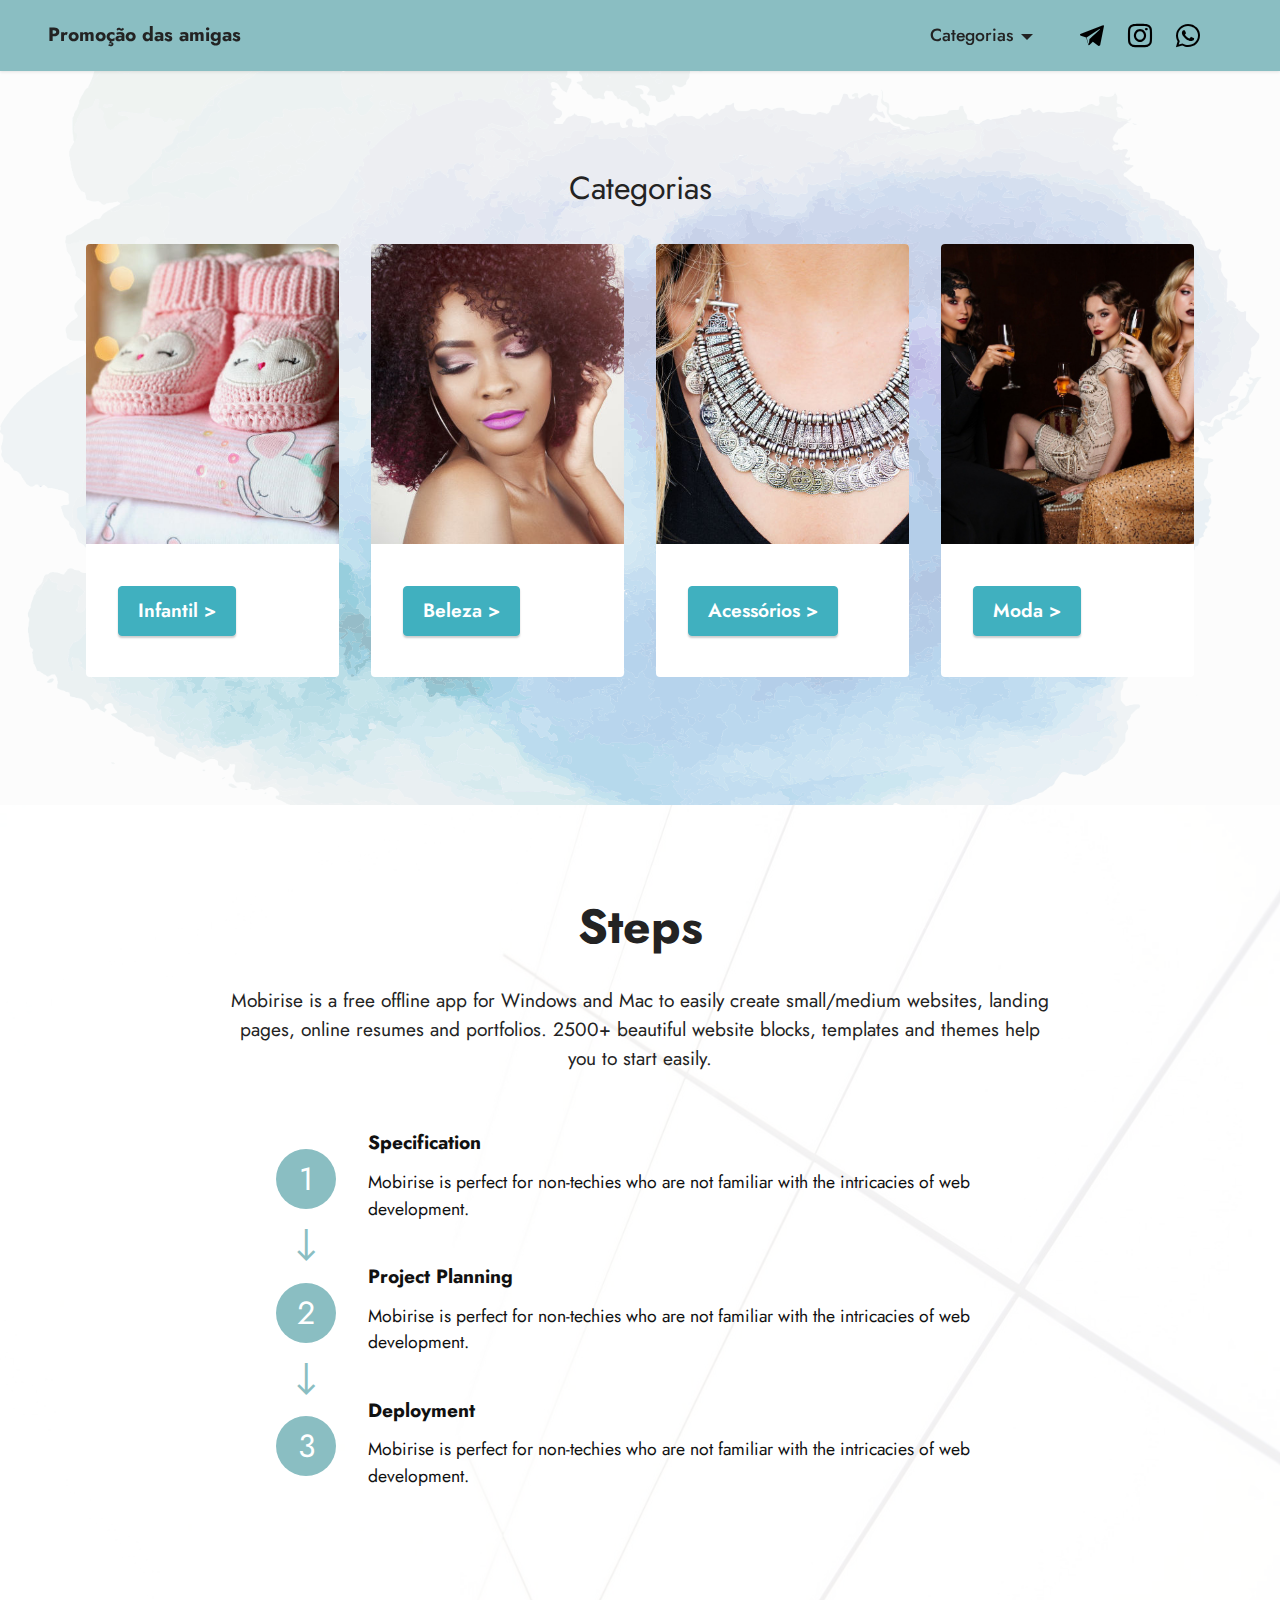
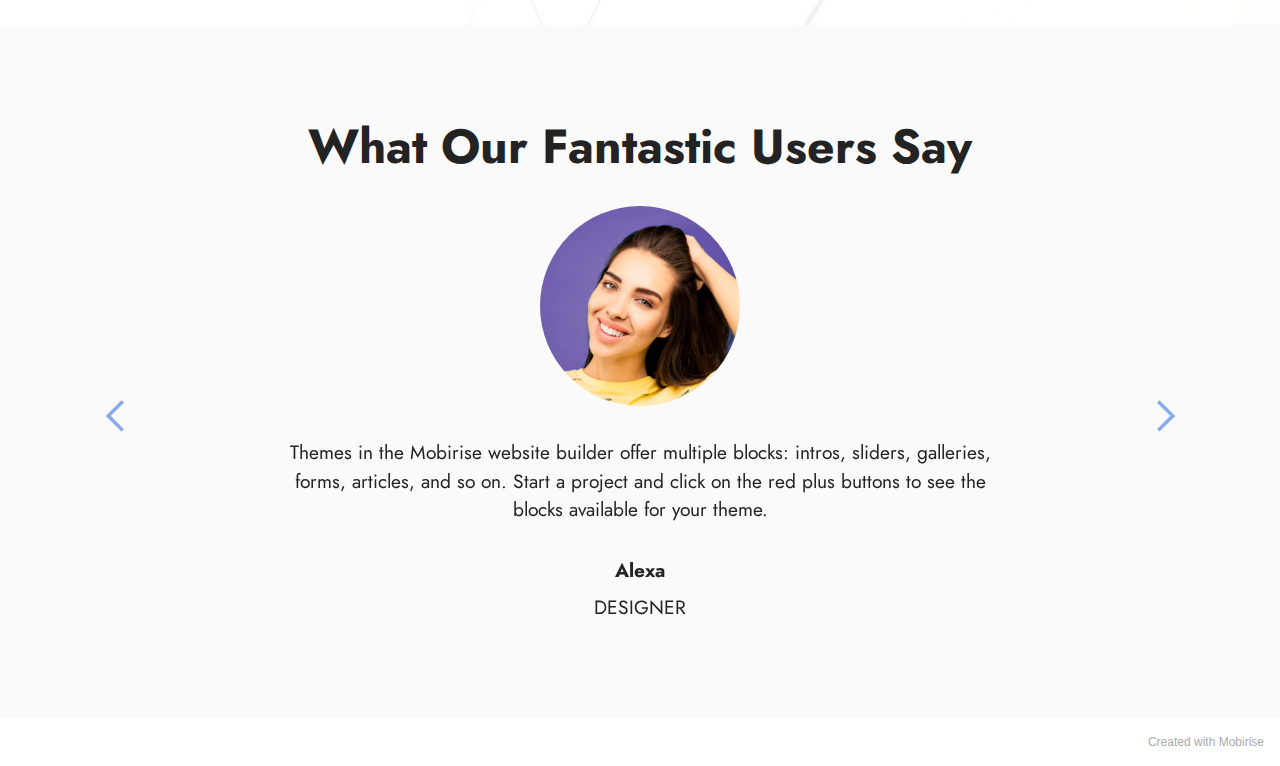
==== commit 5d363cc4: "teste" ====
--- a/index.html
+++ b/index.html
@@ -266,24 +266,7 @@
             </div>
         </div>
     </div>
-</section>
-
-<section class="footer7 cid-svt5SpfQsc" once="footers" id="footer7-e">
-
-    
-
-    
-
-    <div class="container">
-        <div class="media-container-row align-center mbr-white">
-            <div class="col-12">
-                <p class="mbr-text mb-0 mbr-fonts-style display-7">
-                    © Copyright 2025 Mobirise - All Rights Reserved
-                </p>
-            </div>
-        </div>
-    </div>
-</section><section style="background-color: #fff; font-family: -apple-system, BlinkMacSystemFont, 'Segoe UI', 'Roboto', 'Helvetica Neue', Arial, sans-serif; color:#aaa; font-size:12px; padding: 0; align-items: center; display: flex;"><a href="https://mobirise.site/o" style="flex: 1 1; height: 3rem; padding-left: 1rem;"></a><p style="flex: 0 0 auto; margin:0; padding-right:1rem;">Made with Mobirise - <a href="https://mobirise.site/k" style="color:#aaa;">See it</a></p></section><script src="assets/web/assets/jquery/jquery.min.js"></script>  <script src="assets/popper/popper.min.js"></script>  <script src="assets/tether/tether.min.js"></script>  <script src="assets/bootstrap/js/bootstrap.min.js"></script>  <script src="assets/smoothscroll/smooth-scroll.js"></script>  <script src="assets/dropdown/js/nav-dropdown.js"></script>  <script src="assets/dropdown/js/navbar-dropdown.js"></script>  <script src="assets/touchswipe/jquery.touch-swipe.min.js"></script>  <script src="assets/bootstrapcarouselswipe/bootstrap-carousel-swipe.js"></script>  <script src="assets/mbr-testimonials-slider/mbr-testimonials-slider.js"></script>  <script src="assets/theme/js/script.js"></script>  
+</section><section style="background-color: #fff; font-family: -apple-system, BlinkMacSystemFont, 'Segoe UI', 'Roboto', 'Helvetica Neue', Arial, sans-serif; color:#aaa; font-size:12px; padding: 0; align-items: center; display: flex;"><a href="https://mobirise.site/r" style="flex: 1 1; height: 3rem; padding-left: 1rem;"></a><p style="flex: 0 0 auto; margin:0; padding-right:1rem;">Created with <a href="https://mobirise.site/a" style="color:#aaa;">Mobirise</a></p></section><script src="assets/web/assets/jquery/jquery.min.js"></script>  <script src="assets/popper/popper.min.js"></script>  <script src="assets/tether/tether.min.js"></script>  <script src="assets/bootstrap/js/bootstrap.min.js"></script>  <script src="assets/smoothscroll/smooth-scroll.js"></script>  <script src="assets/dropdown/js/nav-dropdown.js"></script>  <script src="assets/dropdown/js/navbar-dropdown.js"></script>  <script src="assets/touchswipe/jquery.touch-swipe.min.js"></script>  <script src="assets/bootstrapcarouselswipe/bootstrap-carousel-swipe.js"></script>  <script src="assets/mbr-testimonials-slider/mbr-testimonials-slider.js"></script>  <script src="assets/theme/js/script.js"></script>  
   
   
 </body>
--- a/assets/mobirise/css/mbr-additional.css
+++ b/assets/mobirise/css/mbr-additional.css
@@ -1215,11 +1215,6 @@
     height: auto;
   }
 }
-.cid-svt5SpfQsc {
-  padding-top: 30px;
-  padding-bottom: 30px;
-  background-color: #1b959a;
-}
 .cid-suYINtU2iG {
   z-index: 1000;
   width: 100%;
@@ -1647,11 +1642,6 @@
     padding-right: 4rem;
   }
 }
-.cid-svt5SpfQsc {
-  padding-top: 30px;
-  padding-bottom: 30px;
-  background-color: #1b959a;
-}
 .cid-svtp3zun39 {
   z-index: 1000;
   width: 100%;
@@ -2079,8 +2069,3 @@
     padding-right: 4rem;
   }
 }
-.cid-svtp3Ig8cA {
-  padding-top: 30px;
-  padding-bottom: 30px;
-  background-color: #1b959a;
-}
--- a/assets/mobirise/css/mbr-additional.css
+++ b/assets/mobirise/css/mbr-additional.css
@@ -1215,11 +1215,6 @@
     height: auto;
   }
 }
-.cid-svt5SpfQsc {
-  padding-top: 30px;
-  padding-bottom: 30px;
-  background-color: #1b959a;
-}
 .cid-suYINtU2iG {
   z-index: 1000;
   width: 100%;
@@ -1647,11 +1642,6 @@
     padding-right: 4rem;
   }
 }
-.cid-svt5SpfQsc {
-  padding-top: 30px;
-  padding-bottom: 30px;
-  background-color: #1b959a;
-}
 .cid-svtp3zun39 {
   z-index: 1000;
   width: 100%;
@@ -2079,8 +2069,3 @@
     padding-right: 4rem;
   }
 }
-.cid-svtp3Ig8cA {
-  padding-top: 30px;
-  padding-bottom: 30px;
-  background-color: #1b959a;
-}
